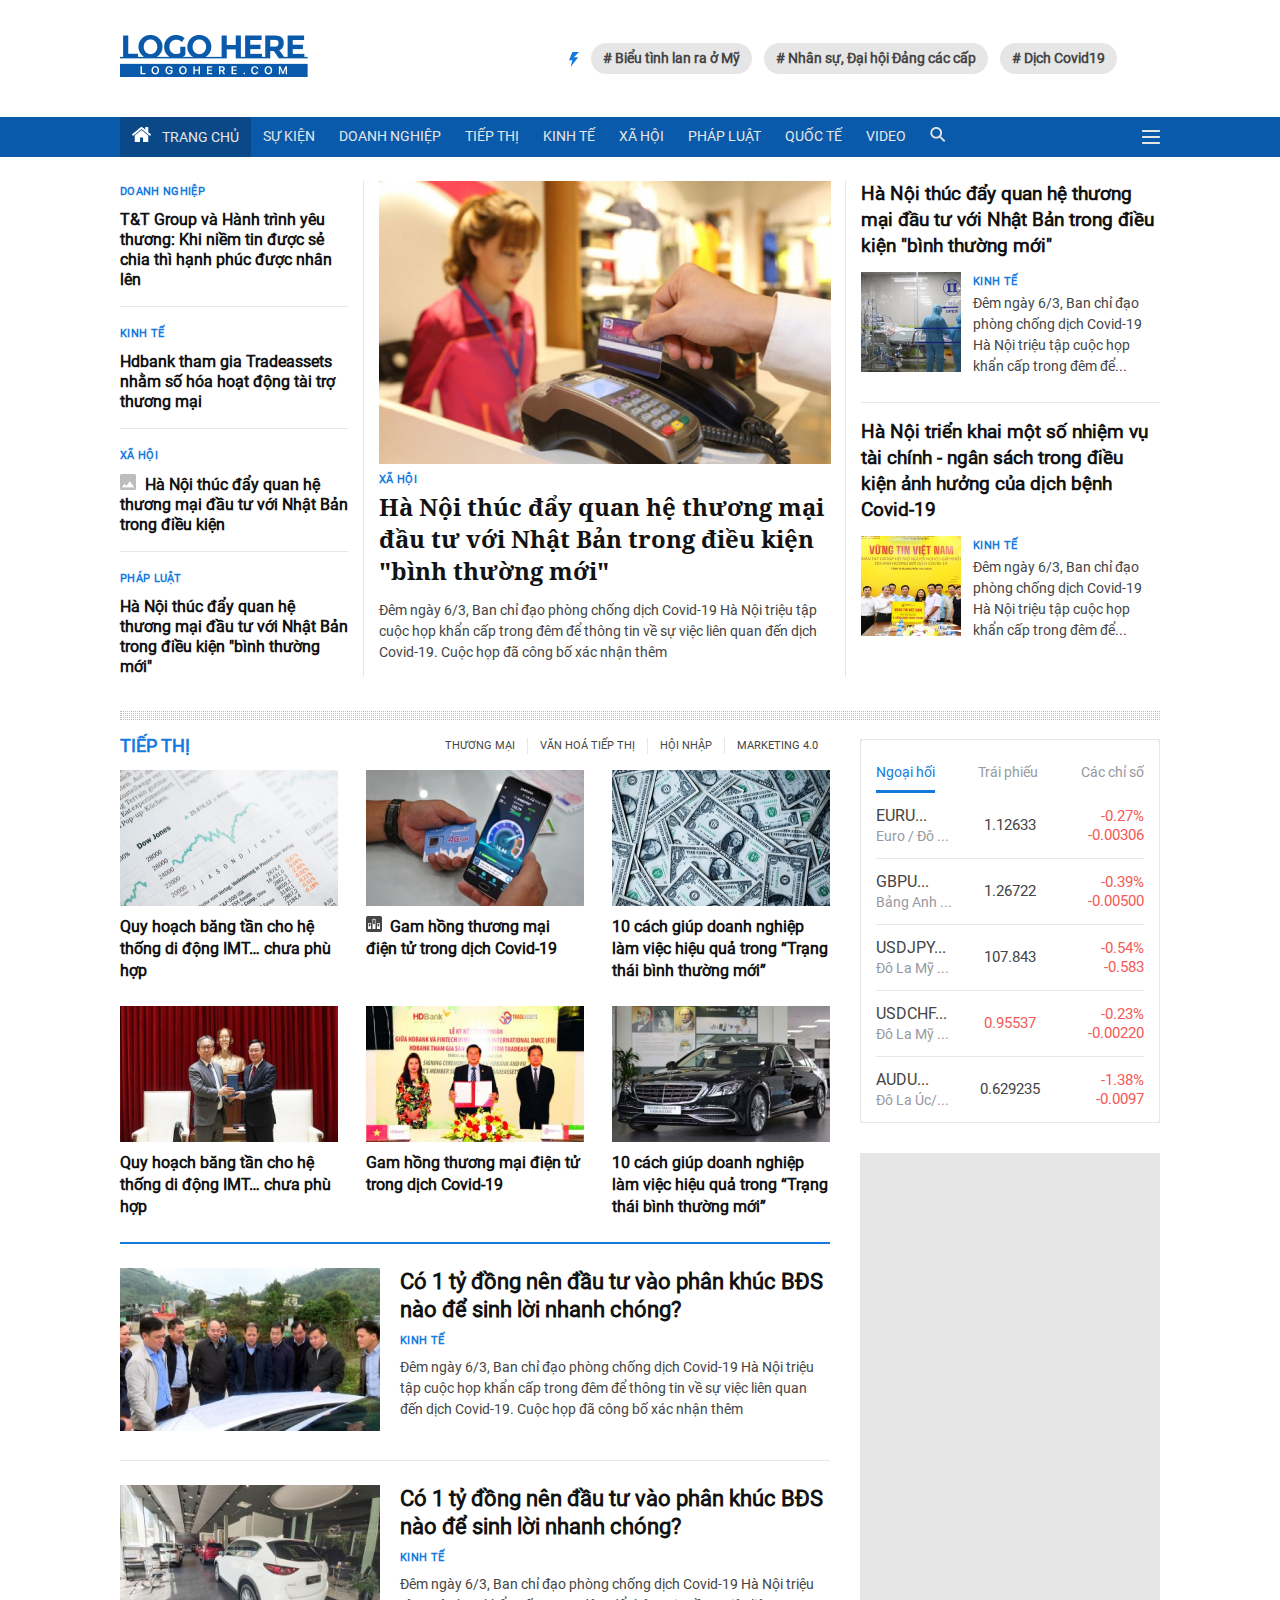
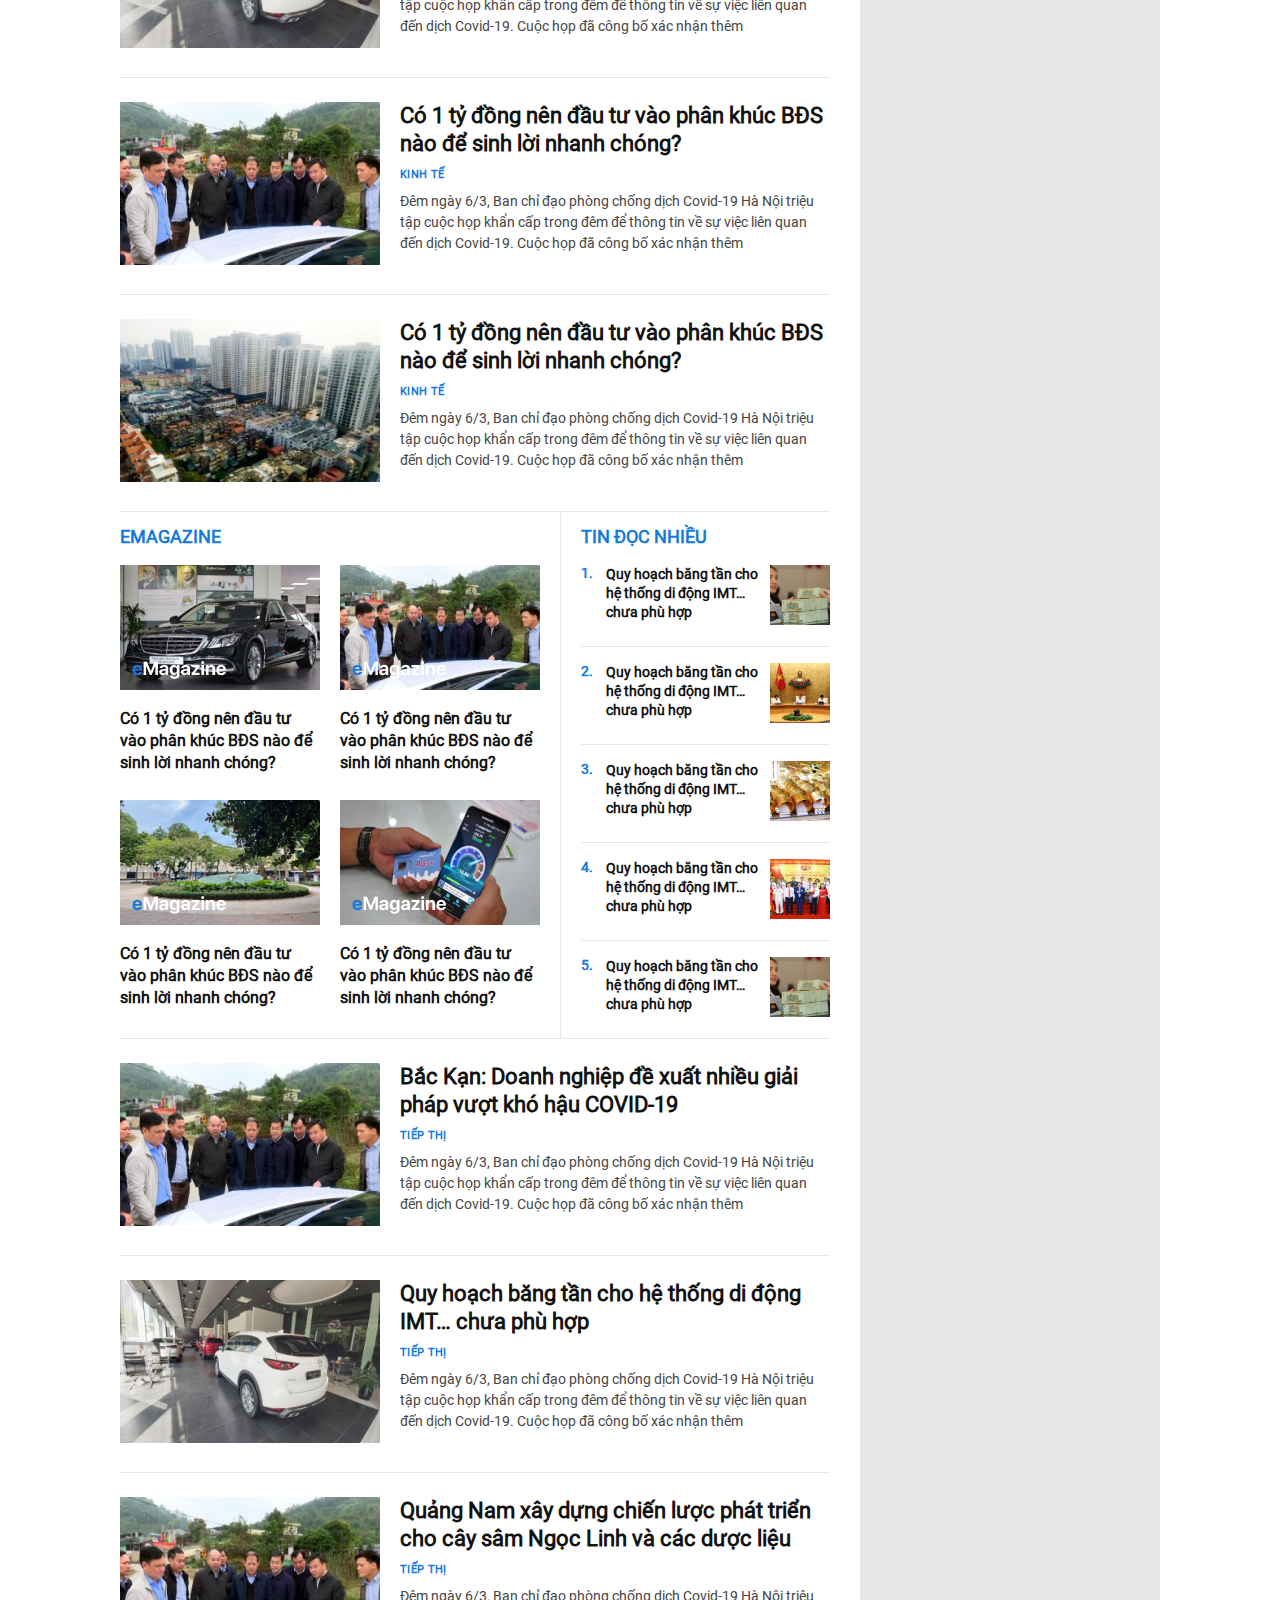
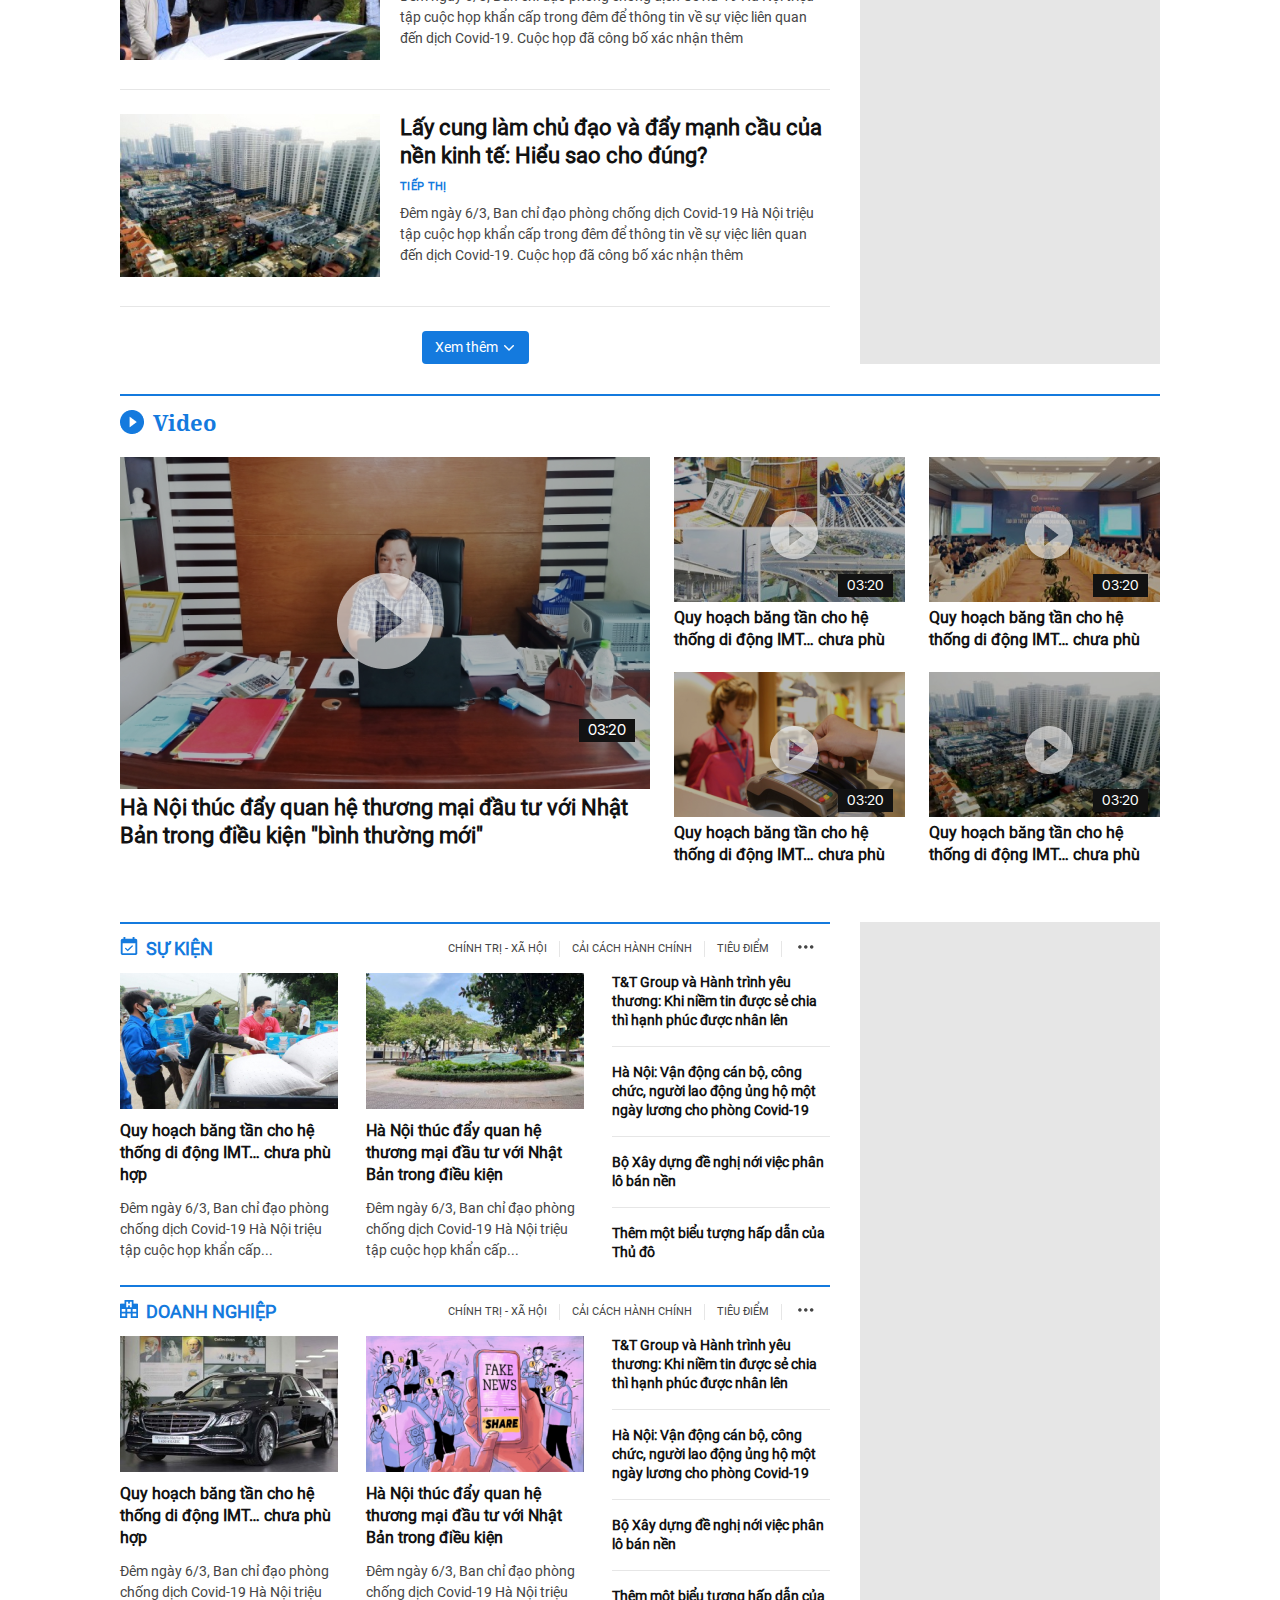
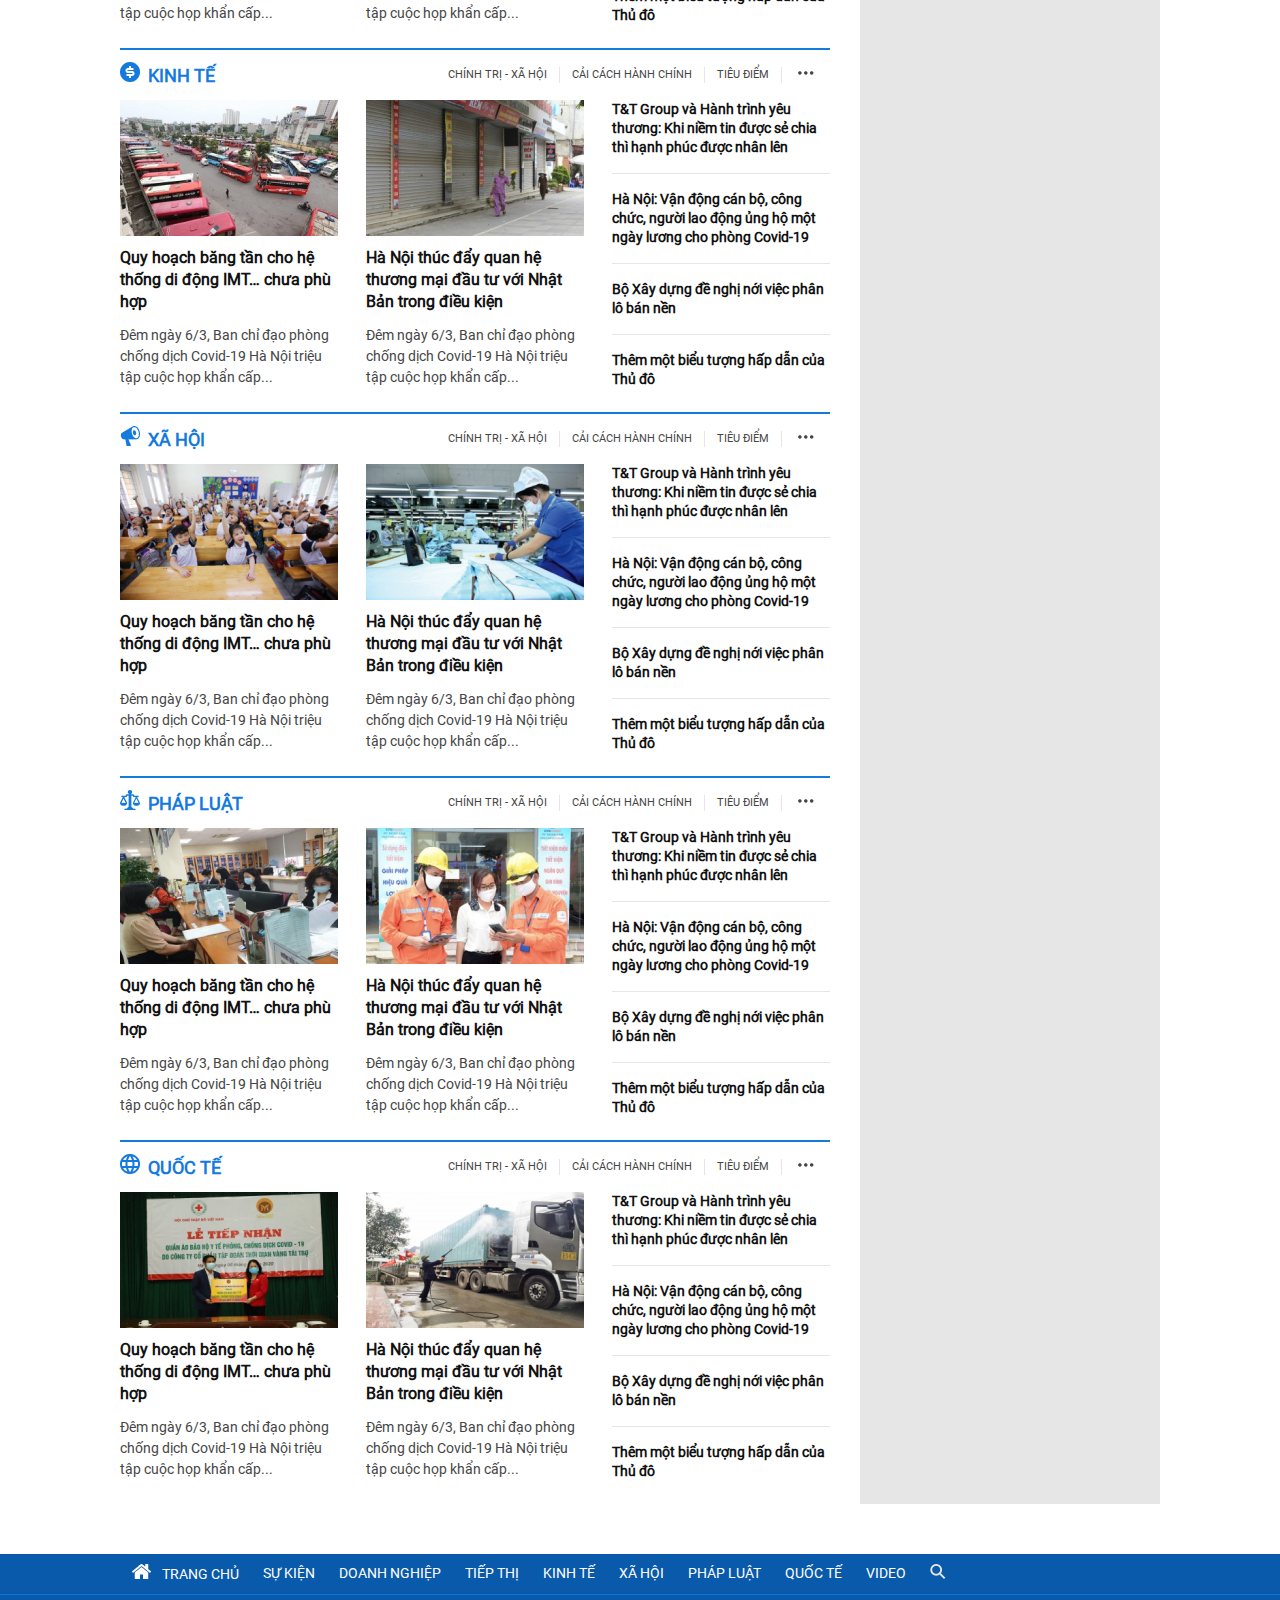
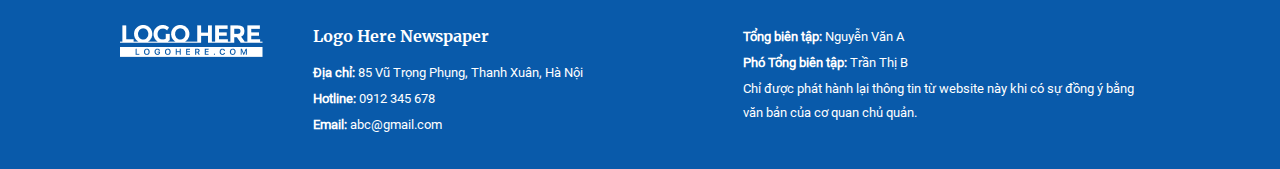
==== view/index.html @ 6ee66478 "fix some errs" ====
<!DOCTYPE html>
<html lang="en">

<head>
    <meta charset="UTF-8">
    <meta http-equiv="X-UA-Compatible" content="IE=edge">
    <meta name="viewport" content="width=device-width, initial-scale=1.0">
    <meta name="keywords" content="báo điện tử, tin tức, luật pháp,">
    <meta name="description" content="">
    <link rel="stylesheet" href="../css/index.css">
    <script src="https://code.jquery.com/jquery-3.6.0.js"
        integrity="sha256-H+K7U5CnXl1h5ywQfKtSj8PCmoN9aaq30gDh27Xc0jk=" crossorigin="anonymous"></script>
    <script src="../js/index.js"></script>
    <title>Trang Chủ</title>
</head>

<body>
    <!-- header -->
    <div class="header">
        <div class="header__top">
            <div class="container">
                <div class="header__top-flex d-flex justify-content-between">
                    <h1 class="header__logo">
                        <a href="index.html"><img src="../image/header_logo.png" alt="logo" title="LOGO HERE"></a>
                    </h1>
                    <ul class="header__tags d-flex align-item-center">
                        <li><img src="../image/vector.png" alt="thunder"></li>
                        <li><a href="#" title="# Biểu tình lan ra ở Mỹ"># Biểu tình lan ra ở Mỹ</a></li>
                        <li><a href="#" title="# Nhân sự, Đại hội Đảng các cấp"># Nhân sự, Đại hội Đảng các cấp</a></li>
                        <li><a href="#" title="# Dịch Covid19"># Dịch Covid19</a></li>
                    </ul>
                </div>
            </div>
        </div>
        <div class="header__navbar">
            <div class="container">
                <!-- before -->
                <div class="header__navbar-flex d-flex justify-content-between align-item-center">
                    <div class="main__navbar-menu d-flex text-uppercase">
                        <ul class="d-flex">
                            <li>
                                <a href="index.html" class="main__navlink--active" title="Trang chủ">
                                    <span class="main__navbar--icon">
                                        <img src="../image/home.png" alt="home">
                                    </span>
                                    <span class="main__navbar-home">Trang chủ</span>
                                </a>
                            </li>
                            <li><a href="#" title="Sự kiện">Sự kiện</a></li>
                            <li><a href="business.html" title="Doanh nghiệp">Doanh nghiệp</a></li>
                            <li><a href="#" title="Tiếp thị">Tiếp thị</a></li>
                            <li><a href="#" title="Kinh tế">Kinh tế</a></li>
                            <li><a href="#" title="Xã hội">Xã hội</a></li>
                            <li><a href="#" title="Pháp luật">Pháp luật</a></li>
                            <li><a href="#" title="Quốc tế">Quốc tế</a></li>
                            <li><a href="#" title="Video">Video</a></li>
                        </ul>
                        <div class="header__navbar-search">
                            <a href="#"><img src="../image/search.png" alt="search" title="Tìm kiếm"></a>
                        </div>
                    </div>
                    <div class="header__navbar-toggler">
                        <a href="#" title="Danh mục">
                            <img src="../image/toggler.png" class="menu-toggler" alt="toggler">
                            <img src="../image/x.png" class="menu-close" alt="close">
                        </a>
                    </div>
                </div>
                <!-- after -->
                <div id="menu__dropdown">
                    <div class="header__menu-dropdown">
                        <ul class="header__menu-category d-flex justify-content-between">
                            <li class="header__menu-list">
                                <a href="#" class="text-uppercase dropdown-category" title="Sự kiện">Sự kiện</a>
                                <ul class="header__menu-list-title">
                                    <li><a href="#" title="Chính trị - Xã hội">Chính trị - Xã hội</a></li>
                                    <li><a href="#" title="Cải cách hành chính">Cải cách hành chính</a></li>
                                    <li><a href="#" title="Tiêu điểm">Tiêu điểm</a></li>
                                    <li><a href="#" title="Tin địa phương">Tin địa phương</a></li>
                                    <li><a href="#" title="Hoạt động xã hội">Hoạt động xã hội</a></li>
                                </ul>
                            </li>
                            <li class="header__menu-list">
                                <a href="#" class="text-uppercase dropdown-category" title="Doanh nghiệp">Doanh
                                    nghiệp</a>
                                <ul class="header__menu-list-title">
                                    <li><a href="#" title="Diễn đàn">Diễn đàn</a></li>
                                    <li><a href="#" title="Thương hiệu">Thương hiệu</a></li>
                                    <li><a href="#" title="Trách nhiệm xã hội">Trách nhiệm xã hội</a></li>
                                    <li><a href="#" title="Thông tin thương hiệu">Thông tin thương hiệu</a></li>
                                    <li><a href="#" title="Khởi nghiệp">Khởi nghiệp</a></li>
                                </ul>
                            </li>
                            <li class="header__menu-list">
                                <a href="#" class="text-uppercase dropdown-category" title="Tiếp thị">Tiếp thị</a>
                                <ul class="header__menu-list-title">
                                    <li><a href="#" title="Nhịp đập thị trường">Nhịp đập thị trường</a></li>
                                    <li><a href="#" title="Tiếp thị số">Tiếp thị số</a></li>
                                    <li><a href="#" title="Dịch vụ">Dịch vụ</a></li>
                                    <li><a href="#" title="Bảo vệ người tiêu dùng">Bảo vệ ngườI tiêu dùng</a></li>
                                </ul>
                            </li>
                            <li class="header__menu-list">
                                <a href="#" class="text-uppercase dropdown-category" title="Kinh tế">Kinh tế</a>
                                <ul class="header__menu-list-title">
                                    <li><a href="#" title="Kinh doanh">Kinh doanh</a></li>
                                    <li><a href="#" title="Tài chính - Đầu tư">Tài chính - Đầu tư</a></li>
                                    <li><a href="#" title="Ngân hàng">Ngân hàng</a></li>
                                    <li><a href="#" title="Bất động sản">Bất động sản</a></li>
                                    <li><a href="#" title="Chứng khoán">Chứng khoán</a></li>
                                </ul>
                            </li>
                            <li class="header__menu-list">
                                <a href="#" class="text-uppercase dropdown-category" title="Xã hội">Xã hội</a>
                                <ul class="header__menu-list-title">
                                    <li><a href="#" title="Văn hoá">Văn hoá</a></li>
                                    <li><a href="#" title="Giáo dục">Giáo dục</a></li>
                                    <li><a href="#" title="Sức khoẻ">Sức khoẻ</a></li>
                                    <li><a href="#" title="Du lịch">Du lịch</a></li>
                                    <li><a href="#" title="Ẩm thực">Ẩm thực</a></li>
                                </ul>
                            </li>
                            <li class="header__menu-list">
                                <a href="#" class="text-uppercase dropdown-category" title="Pháp luật">Pháp luật</a>
                                <ul class="header__menu-list-title">
                                    <li><a href="#" title="Chính sách mới">Chính sách mới</a></li>
                                    <li><a href="#" title="Tiếp thị & Pháp luật">Tiếp thị & Pháp luật</a></li>
                                    <li><a href="#" title="Tư vấn">Tư vấn</a></li>
                                    <li><a href="#" title="Luật sư của bạn">Luật sư của bạn</a></li>
                                    <li><a href="#" title="Đơn thư bạn đọc">Đơn thư bạn đọc</a></li>
                                </ul>
                            </li>
                            <li class="header__menu-list">
                                <a href="#" class="text-uppercase dropdown-category" title="Quốc tế">Quốc tế</a>
                                <ul class="header__menu-list-title">
                                    <li><a href="#" title="Thế giới 24h">Thế giới 24h</a></li>
                                    <li><a href="#" title="Tư liệu">Tư liệu</a></li>
                                    <li><a href="#" title="Phân tích - Bình luận">Phân tích - Bình luận</a></li>
                                </ul>
                            </li>
                        </ul>
                        <ul class="header__option d-flex">
                            <li><a href="#" class="header__option-a d-flex align-item-center text-uppercase"
                                    title="Video">
                                    <img src="../image/videoRed.png" class="header__option-img" alt="video">
                                    <span>Video</span>
                                </a></li>
                            <li><a href="#" class="header__option-a d-flex align-item-center text-uppercase"
                                    title="Ảnh">
                                    <img src="../image/imageRed.png" class="header__option-img" alt="ảnh">
                                    <span>Ảnh</span>
                                </a></li>
                            <li><a href="#" class="header__option-a d-flex align-item-center text-uppercase"
                                    title="Infographic">
                                    <img src="../image/bsnRed.png" class="header__option-img" alt="infographic">
                                    <span>Infographic</span>
                                </a></li>
                            <li><a href="#" class="header__option-a d-flex align-item-center text-uppercase"
                                    title="Emagazine">
                                    <img src="../image/newsRed.png" class="header__option-img" alt="emagazine">
                                    <span>Emagazine</span>
                                </a></li>
                            <li><a href="#" class="header__option-a d-flex align-item-center text-uppercase"
                                    title="Tạp chí in">
                                    <img src="../image/newsppRed.png" class="header__option-img" alt="Tạp chí in">
                                    <span>Tạp chí in</span>
                                </a></li>
                        </ul>
                    </div>
                </div>
            </div>
        </div>
    </div>

    </div>
    <!-- main -->
    <div class="main">
        <div class="container">
            <div class="main__top-news d-flex">
                <div class="main__hot-category-news">
                    <div class="main__hc-news-item">
                        <a href="business.html" class="main__hc-news-category main__news-category text-uppercase"
                            title="Doanh nghiệp">
                            Doanh nghiệp
                        </a>
                        <h3><a href="#" class="main__hc-news-title"
                                title="T&T Group và Hành trình yêu thương: Khi niềm tin được sẻ chia thì hạnh phúc được nhân lên">
                                T&T Group và Hành trình yêu thương: Khi niềm tin được sẻ chia thì hạnh phúc được nhân
                                lên
                            </a></h3>
                    </div>
                    <div class="main__hc-news-item">
                        <a href="#" class="main__hc-news-category main__news-category text-uppercase" title="Kinh tế">
                            Kinh tế
                        </a>
                        <h3><a href="#" class="main__hc-news-title"
                                title="Hdbank tham gia Tradeassets nhằm số hóa hoạt động tài trợ thương mại">
                                Hdbank tham gia Tradeassets nhằm số hóa hoạt động tài trợ thương mại
                            </a></h3>
                    </div>
                    <div class="main__hc-news-item">
                        <a href="#" class="main__hc-news-category main__news-category text-uppercase" title="Xã hội">
                            Xã hội
                        </a>
                        <h3><a href="#" class="main__hc-news-title"
                                title="Hà Nội thúc đẩy quan hệ thương mại đầu tư với Nhật Bản trong điều kiện">
                                <span class="main__news-img-infographic"><img src="../image/infographic1.png"
                                        alt="Minh hoạ"></span>
                                Hà Nội thúc đẩy quan hệ thương mại đầu tư với Nhật Bản trong điều kiện
                            </a></h3>
                    </div>
                    <div class="main__hc-news-item">
                        <a href="#" class="main__hc-news-category main__news-category text-uppercase" title="Pháp luật">
                            Pháp luật
                        </a>
                        <h3><a href="#" class="main__hc-news-title"
                                title="Hà Nội thúc đẩy quan hệ thương mại đầu tư với Nhật Bản trong điều kiện &quot;bình thường mới&quot;">
                                Hà Nội thúc đẩy quan hệ thương mại đầu tư với Nhật Bản trong điều kiện "bình thường mới"
                            </a></h3>
                    </div>
                </div>
                <div class="main__highlight-news main__highlight-news-pcenter">
                    <a href="#" class="main__hl-news-img">
                        <img src="../image/hightlight-news.jpg"
                            alt="Hà Nội thúc đẩy quan hệ thương mại đầu tư với Nhật Bản trong điều kiện &quot;bình thường mới&quot;">
                    </a>
                    <a href="#" class="main__news-category" title="Xã hội">
                        xã hội
                    </a>
                    <h2 class="main__hl-h2"><a href="#" class="main__highlight-news-title"
                            title="Hà Nội thúc đẩy quan hệ thương mại đầu tư với Nhật Bản trong điều kiện &quot;bình thường mới&quot;">
                            Hà Nội thúc đẩy quan hệ thương mại đầu tư với Nhật Bản trong điều kiện "bình thường mới"
                        </a></h2>
                    <a href="#" class="main__news-content-des">Đêm ngày 6/3, Ban chỉ đạo phòng chống dịch Covid-19 Hà
                        Nội triệu
                        tập cuộc họp khẩn cấp trong đêm để thông tin về sự việc liên quan đến dịch Covid-19. Cuộc họp đã
                        công bố xác nhận thêm</a>
                </div>
                <div class="main__hot-news main__hot-news-aside">
                    <div class="main__hot-news-item">
                        <div class="main__hna-title-div">
                            <a href="#" class="main__hna-title"
                                title="Hà Nội thúc đẩy quan hệ thương mại đầu tư với Nhật Bản trong điều kiện &quot;bình thường mới&quot;">
                                Hà Nội thúc đẩy quan hệ thương mại đầu tư với Nhật Bản trong điều kiện "bình thường mới"
                            </a>
                        </div>
                        <a href="#"
                            title="Hà Nội thúc đẩy quan hệ thương mại đầu tư với Nhật Bản trong điều kiện &quot;bình thường mới&quot;">
                            <div class="main__news-flex d-flex align-item-center">
                                <img src="../image/hotnews-1.jpg" class="d-block" alt="Hà Nội thúc đẩy quan hệ thương mại đầu tư với Nhật Bản
                                trong điều kiện bình
                                thường mới">
                                <div class="main__hna-content">
                                    <a href="#" class="main__news-category" title="Kinh tế">
                                        Kinh tế
                                    </a>
                                    <p class="main__news-content-des">Đêm ngày 6/3, Ban chỉ đạo phòng chống dịch
                                        Covid-19 Hà
                                        Nội triệu tập cuộc họp khẩn cấp trong đêm để...</p>
                                </div>
                            </div>
                        </a>
                    </div>
                    <div class="main__hot-news-item">
                        <div class="main__hna-title-div">
                            <a href="#" class="main__hna-title"
                                title="Hà Nội triển khai một số nhiệm vụ tài chính - ngân sách trong điều kiện ảnh hưởng của dịch bệnh Covid-19">
                                Hà Nội triển khai một số nhiệm vụ tài chính - ngân sách trong điều kiện ảnh hưởng của
                                dịch bệnh Covid-19</a>
                        </div>
                        <a href="#"
                            title="Hà Nội triển khai một số nhiệm vụ tài chính - ngân sách trong điều kiện ảnh hưởng của dịch bệnh Covid-19">
                            <div class="main__news-flex d-flex align-item-center">
                                <img src="../image/hotnews-2.jpg" class="d-block"
                                    alt="Hà Nội thúc đẩy quan hệ thương mại đầu tư với Nhật Bản trong điều kiện &quot;bình thường mới&quot;">
                                <div class="main__hna-content">
                                    <a href="#" class="main__news-category" title="Kinh tế">
                                        Kinh tế
                                    </a>
                                    <p class="main__news-content-des">Đêm ngày 6/3, Ban chỉ đạo phòng chống dịch
                                        Covid-19 Hà
                                        Nội triệu tập cuộc họp khẩn cấp trong đêm để...</p>
                                </div>
                            </div>
                        </a>
                    </div>
                </div>
            </div>
            <ul class="main__dots-list">
                <li class="main__dots-list-item"></li>
                <li class="main__dots-list-item"></li>
                <li class="main__dots-list-item"></li>
                <li class="main__dots-list-item"></li>
                <li class="main__dots-list-item"></li>
            </ul>
            <div class="main__marketing-news">
                <div class="main__aside-layout d-flex">
                    <div class="main__aside-layout-left">
                        <div class="main__category-title-wrap d-flex">
                            <h3>
                                <a href="#" class="main__category-title-name text-uppercase" title="Tiếp thị">
                                    Tiếp thị
                                </a>
                            </h3>
                            <ul
                                class="main__category-title-nav d-flex justify-content-between align-item-center text-uppercase">
                                <li><a href="#" title="Thương mại">Thương mại</a></li>
                                <li><a href="#" title="Văn hoá">Văn hoá tiếp thị</a></li>
                                <li><a href="#" title="Hội nhập">Hội nhập</a></li>
                                <li><a href="#" title="Marketing 4.0">Marketing 4.0</a></li>
                            </ul>
                        </div>
                        <div class="main__col-3 d-flex justify-content-between flex-wrap">
                            <div class="main__col-item">
                                <a href="#" class="main__col-item-img"
                                    title="Quy hoạch băng tần cho hệ thống IMT... chưa phù hợp">
                                    <img src="../image/col1-item1.jpg"
                                        alt="Quy hoạch băng tần cho hệ thống di động IMT… chưa phù hợp">
                                </a>
                                <h3>
                                    <a href="#" class="main__col-item-title"
                                        title="Quy hoạch băng tần cho hệ thống IMT... chưa phù hợp">
                                        Quy hoạch băng tần cho hệ thống di động IMT… chưa phù hợp
                                    </a>
                                </h3>
                            </div>
                            <div class="main__col-item">
                                <a href="#" class="main__col-item-img"
                                    title="Gam hồng thương mại điện tử trong dịch Covid-19">
                                    <img src="../image/col2-item1.jpg"
                                        alt="Gam hồng thương mại điện tử trong dịch Covid-19">
                                </a>
                                <h3>
                                    <a href="#" class="main__col-item-title"
                                        title="Gam hồng thương mại điện tử trong dịch Covid-19">
                                        <img src="../image/bsnBlack.png" class="vertical-align-top" alt="infographic">&nbsp;
                                        Gam hồng thương mại điện tử trong dịch Covid-19
                                    </a>
                                </h3>
                            </div>
                            <div class="main__col-item">
                                <a href="#" class="main__col-item-img"
                                    title="10 cách giúp doanh nghiệp làm việc hiệu quả trong Trạng thái &quot;bình thường mới&quot;">
                                    <img src="../image/col3-item1.jpg"
                                        alt="10 cách giúp doanh nghiệp làm việc hiệu quả trong Trạng thái &quot;bình thường mới&quot;">
                                </a>
                                <h3>
                                    <a href="#" class="main__col-item-title"
                                        title="10 cách giúp doanh nghiệp làm việc hiệu quả trong Trạng thái &quot;bình thường mới&quot;">
                                        10 cách giúp doanh nghiệp làm việc hiệu quả trong “Trạng thái bình thường mới”
                                    </a>
                                </h3>
                            </div>
                            <div class="main__col-item">
                                <a href="#" class="main__col-item-img"
                                    title="Quy hoạch băng tần cho hệ thống IMT... chưa phù hợp">
                                    <img src="../image/col1-item2.jpg"
                                        alt="Quy hoạch băng tần cho hệ thống di động IMT… chưa phù hợp">
                                </a>
                                <h3>
                                    <a href="#" class="main__col-item-title"
                                        title="Quy hoạch băng tần cho hệ thống IMT... chưa phù hợp">
                                        Quy hoạch băng tần cho hệ thống di động IMT… chưa phù hợp
                                    </a>
                                </h3>
                            </div>
                            <div class="main__col-item">
                                <a href="#" class="main__col-item-img"
                                    title="Gam hồng thương mại điện tử trong dịch Covid-19">
                                    <img src="../image/col2-item2.jpg"
                                        alt="Gam hồng thương mại điện tử trong dịch Covid-19">
                                </a>
                                <h3>
                                    <a href="#" class="main__col-item-title"
                                        title="Gam hồng thương mại điện tử trong dịch Covid-19">
                                        Gam hồng thương mại điện tử trong dịch Covid-19
                                    </a>
                                </h3>
                            </div>
                            <div class="main__col-item">
                                <a href="#" class="main__col-item-img"
                                    title="10 cách giúp doanh nghiệp làm việc hiệu quả trong Trạng thái &quot;bình thường mới&quot;">
                                    <img src="../image/col3-item2.jpg"
                                        alt="10 cách giúp doanh nghiệp làm việc hiệu quả trong “Trạng thái &quot;bình thường mới&quot;”">
                                </a>
                                <h3>
                                    <a href="#" class="main__col-item-title"
                                        title="10 cách giúp doanh nghiệp làm việc hiệu quả trong Trạng thái &quot;bình thường mới&quot;">
                                        10 cách giúp doanh nghiệp làm việc hiệu quả trong “Trạng thái bình thường mới”
                                    </a>
                                </h3>
                            </div>
                        </div>
                        <div class="main__news-listing">
                            <div class="main__news-listing-item d-flex">
                                <div class="main__news-item-img">
                                    <a href="#"
                                        title="Có 1 tỷ đồng nên đầu tư vào phân khúc BĐS nào để sinh lời nhanh chóng?">
                                        <img src="../image/list1.jpg" alt="Có 1 tỷ đồng nên đầu tư vào phân khúc
                                    BĐS nào để sinh lời nhanh chóng?">
                                    </a>
                                </div>
                                <div class="main__news-item-content">
                                    <h3>
                                        <a href="#" class="main__news-item-title"
                                            title="Có 1 tỷ đồng nên đầu tư vào phân khúc BĐS nào để sinh lời nhanh chóng?">
                                            Có 1 tỷ đồng nên đầu tư vào phân khúc BĐS nào để sinh lời nhanh chóng?</a>
                                    </h3>
                                    <a href="#" class="main__news-category-list" title="Kinh tế">Kinh tế</a>
                                    <p class="main__news-item-detail">Đêm ngày 6/3, Ban chỉ đạo phòng chống dịch
                                        Covid-19
                                        Hà Nội triệu tập cuộc họp khẩn cấp trong đêm để thông tin về sự việc liên quan
                                        đến dịch Covid-19. Cuộc họp đã công bố xác nhận thêm</p>
                                </div>
                            </div>
                            <div class="main__news-listing-item d-flex">
                                <div class="main__news-item-img">
                                    <a href="#"
                                        title="Có 1 tỷ đồng nên đầu tư vào phân khúc BĐS nào để sinh lời nhanh chóng?">
                                        <img src="../image/list2.jpg" alt="Có 1 tỷ đồng nên đầu tư vào phân khúc
                                    BĐS nào để sinh lời nhanh chóng?">
                                    </a>
                                </div>
                                <div class="main__news-item-content">
                                    <h3>
                                        <a href="#" class="main__news-item-title"
                                            title="Có 1 tỷ đồng nên đầu tư vào phân khúc BĐS nào để sinh lời nhanh chóng?">
                                            Có 1 tỷ đồng nên đầu tư vào phân khúc BĐS nào để sinh lời nhanh chóng?</a>
                                    </h3>
                                    <a href="#" class="main__news-category-list" title="Kinh tế">Kinh tế</a>
                                    <p class="main__news-item-detail">Đêm ngày 6/3, Ban chỉ đạo phòng chống dịch
                                        Covid-19
                                        Hà Nội triệu tập cuộc họp khẩn cấp trong đêm để thông tin về sự việc liên quan
                                        đến dịch Covid-19. Cuộc họp đã công bố xác nhận thêm</p>
                                </div>
                            </div>
                            <div class="main__news-listing-item d-flex">
                                <div class="main__news-item-img">
                                    <a href="#"
                                        title="Có 1 tỷ đồng nên đầu tư vào phân khúc BĐS nào để sinh lời nhanh chóng?">
                                        <img src="../image/list3.jpg" alt="Có 1 tỷ đồng nên đầu tư vào phân khúc
                                    BĐS nào để sinh lời nhanh chóng?">
                                    </a>
                                </div>
                                <div class="main__news-item-content">
                                    <h3>
                                        <a href="#" class="main__news-item-title"
                                            title="Có 1 tỷ đồng nên đầu tư vào phân khúc BĐS nào để sinh lời nhanh chóng?">
                                            Có 1 tỷ đồng nên đầu tư vào phân khúc
                                            BĐS nào để sinh lời nhanh chóng?</a>
                                    </h3>
                                    <a href="#" class="main__news-category-list" title="Kinh tế">Kinh tế</a>
                                    <p class="main__news-item-detail">Đêm ngày 6/3, Ban chỉ đạo phòng chống dịch
                                        Covid-19
                                        Hà Nội triệu tập cuộc họp khẩn cấp trong đêm để thông tin về sự việc liên quan
                                        đến dịch Covid-19. Cuộc họp đã công bố xác nhận thêm</p>
                                </div>
                            </div>
                            <div class="main__news-listing-item d-flex">
                                <div class="main__news-item-img">
                                    <a href="#"
                                        title="Có 1 tỷ đồng nên đầu tư vào phân khúc BĐS nào để sinh lời nhanh chóng?">
                                        <img src="../image/list4.jpg" alt="Có 1 tỷ đồng nên đầu tư vào phân khúc
                                    BĐS nào để sinh lời nhanh chóng?">
                                    </a>
                                </div>
                                <div class="main__news-item-content">
                                    <h3>
                                        <a href="#" class="main__news-item-title"
                                            title="Có 1 tỷ đồng nên đầu tư vào phân khúc BĐS nào để sinh lời nhanh chóng?">
                                            Có 1 tỷ đồng nên đầu tư vào phân khúc
                                            BĐS nào để sinh lời nhanh chóng?</a>
                                    </h3>
                                    <a href="#" class="main__news-category-list" title="Kinh tế">Kinh tế</a>
                                    <p class="main__news-item-detail">Đêm ngày 6/3, Ban chỉ đạo phòng chống dịch
                                        Covid-19
                                        Hà Nội triệu tập cuộc họp khẩn cấp trong đêm để thông tin về sự việc liên quan
                                        đến dịch Covid-19. Cuộc họp đã công bố xác nhận thêm</p>
                                </div>
                            </div>
                        </div>
                        <div class="main__emagazine d-flex">
                            <div class="main__emagazine-left">
                                <h3>
                                    <a href="#" class="main__category-title-name text-uppercase">Emagazine</a>
                                </h3>
                                <div class="main__emagazine-listing d-flex justify-content-between flex-wrap">
                                    <div class="main__emagazine-listing-item">
                                        <a href="#" class="main__el-item-img"
                                            title="Có 1 tỷ đồng nên đầu tư vào phân khúc BĐS nào để sinh lời nhanh chóng?">
                                            <img src="../image/e1.jpg" alt="Có 1 tỷ đồng nên đầu tư vào phân khúc
                                            BĐS nào để sinh lời nhanh chóng?">
                                            <span class="main__el-img-emagazine">
                                                <img src="../image/eMagazine.png" alt="eMagazine">
                                            </span>
                                        </a>
                                        <h4>
                                            <a href="#" class="main__el-item-title"
                                                title="Có 1 tỷ đồng nên đầu tư vào phân khúc BĐS nào để sinh lời nhanh chóng?">
                                                Có 1 tỷ đồng nên đầu tư vào phân khúc
                                                BĐS nào để sinh lời nhanh chóng?</a>
                                        </h4>
                                    </div>
                                    <div class="main__emagazine-listing-item">
                                        <a href="#" class="main__el-item-img"
                                            title="Có 1 tỷ đồng nên đầu tư vào phân khúc BĐS nào để sinh lời nhanh chóng?">
                                            <img src="../image/e2.jpg" alt="Có 1 tỷ đồng nên đầu tư vào phân khúc
                                            BĐS nào để sinh lời nhanh chóng?">
                                            <span class="main__el-img-emagazine">
                                                <img src="../image/eMagazine.png" alt="eMagazine">
                                            </span>
                                        </a>
                                        <h4>
                                            <a href="#" class="main__el-item-title"
                                                title="Có 1 tỷ đồng nên đầu tư vào phân khúc BĐS nào để sinh lời nhanh chóng?">
                                                Có 1 tỷ đồng nên đầu tư vào phân khúc
                                                BĐS nào để sinh lời nhanh chóng?</a>
                                        </h4>
                                    </div>
                                    <div class="main__emagazine-listing-item">
                                        <a href="#" class="main__el-item-img">
                                            <img src="../image/e3.jpg" alt="Có 1 tỷ đồng nên đầu tư vào phân khúc
                                            BĐS nào để sinh lời nhanh chóng?">
                                            <span class="main__el-img-emagazine">
                                                <img src="../image/eMagazine.png" alt="eMagazine">
                                            </span>
                                        </a>
                                        <h4>
                                            <a href="#" class="main__el-item-title">Có 1 tỷ đồng nên đầu tư vào phân
                                                khúc
                                                BĐS nào để sinh lời nhanh chóng?</a>
                                        </h4>
                                    </div>
                                    <div class="main__emagazine-listing-item">
                                        <a href="#" class="main__el-item-img">
                                            <img src="../image/e4.jpg" alt="Có 1 tỷ đồng nên đầu tư vào phân khúc
                                            BĐS nào để sinh lời nhanh chóng?">
                                            <span class="main__el-img-emagazine">
                                                <img src="../image/eMagazine.png" alt="eMagazine">
                                            </span>
                                        </a>
                                        <h4>
                                            <a href="#" class="main__el-item-title">Có 1 tỷ đồng nên đầu tư vào phân
                                                khúc
                                                BĐS nào để sinh lời nhanh chóng?</a>
                                        </h4>
                                    </div>
                                </div>
                            </div>
                            <div class="main__emagazine-right">
                                <h3>
                                    <a href="#" class="main__category-title-name text-uppercase">Tin đọc nhiều</a>
                                </h3>
                                <div class="main__most-reading-list">
                                    <div class="main__mr-news-item d-flex">
                                        <span class="main__mr-item-no">1.</span>
                                        <a href="#" class="main__mr-item-title"
                                            title="Quy hoạch băng tần cho hệ thống IMT... chưa phù hợp">
                                            Quy hoạch băng tần cho hệ thống di động
                                            IMT… chưa phù hợp</a>
                                        <a href="#" class="main__mr-item-img"
                                            title="Quy hoạch băng tần cho hệ thống IMT... chưa phù hợp">
                                            <img src="../image/most1.jpg" alt="Quy hoạch băng tần cho hệ thống di động
                                            IMT… chưa phù hợp">
                                        </a>
                                    </div>
                                    <div class="main__mr-news-item d-flex">
                                        <span class="main__mr-item-no">2.</span>
                                        <a href="#" class="main__mr-item-title"
                                            title="Quy hoạch băng tần cho hệ thống IMT... chưa phù hợp">
                                            Quy hoạch băng tần cho hệ thống di động
                                            IMT… chưa phù hợp</a>
                                        <a href="#" class="main__mr-item-img"
                                            title="Quy hoạch băng tần cho hệ thống IMT... chưa phù hợp">
                                            <img src="../image/most2.jpg" alt="Quy hoạch băng tần cho hệ thống di động
                                            IMT… chưa phù hợp">
                                        </a>
                                    </div>
                                    <div class="main__mr-news-item d-flex">
                                        <span class="main__mr-item-no">3.</span>
                                        <a href="#" class="main__mr-item-title"
                                            title="Quy hoạch băng tần cho hệ thống IMT... chưa phù hợp">Quy hoạch băng
                                            tần cho hệ thống di động
                                            IMT… chưa phù hợp</a>
                                        <a href="#" class="main__mr-item-img"
                                            title="Quy hoạch băng tần cho hệ thống IMT... chưa phù hợp">
                                            <img src="../image/most3.jpg" alt="Quy hoạch băng tần cho hệ thống di động
                                            IMT… chưa phù hợp">
                                        </a>
                                    </div>
                                    <div class="main__mr-news-item d-flex">
                                        <span class="main__mr-item-no">4.</span>
                                        <a href="#" class="main__mr-item-title"
                                            title="Quy hoạch băng tần cho hệ thống IMT... chưa phù hợp">Quy hoạch băng
                                            tần cho hệ thống di động
                                            IMT… chưa phù hợp</a>
                                        <a href="#" class="main__mr-item-img"
                                            title="Quy hoạch băng tần cho hệ thống IMT... chưa phù hợp">
                                            <img src="../image/most4.jpg" alt="Quy hoạch băng tần cho hệ thống di động
                                            IMT… chưa phù hợp">
                                        </a>
                                    </div>
                                    <div class="main__mr-news-item d-flex">
                                        <span class="main__mr-item-no">5.</span>
                                        <a href="#" class="main__mr-item-title"
                                            title="Quy hoạch băng tần cho hệ thống IMT... chưa phù hợp">Quy hoạch băng
                                            tần cho hệ thống di động
                                            IMT… chưa phù hợp</a>
                                        <a href="#" class="main__mr-item-img"
                                            title="Quy hoạch băng tần cho hệ thống IMT... chưa phù hợp">
                                            <img src="../image/most5.jpg" alt="Quy hoạch băng tần cho hệ thống di động
                                            IMT… chưa phù hợp">
                                        </a>
                                    </div>
                                </div>
                            </div>
                        </div>
                        <div class="main__news-listing">
                            <div class="main__news-listing-item d-flex">
                                <div class="main__news-item-img">
                                    <a href="#"
                                        title="Bắc Kạn: Doanh nghiệp đề xuất nhiều giải pháp vượt khó hậu COVID-19">
                                        <img src="../image/list1.jpg"
                                            alt="Bắc Kạn: Doanh nghiệp đề xuất nhiều giải pháp vượt khó hậu COVID-19">
                                    </a>
                                </div>
                                <div class="main__news-item-content">
                                    <h3><a href="#" class="main__news-item-title"
                                            title="Bắc Kạn: Doanh nghiệp đề xuất nhiều giải pháp vượt khó hậu COVID-19">
                                            Bắc Kạn: Doanh nghiệp đề xuất nhiều giải pháp vượt khó hậu COVID-19</a></h3>
                                    <a href="#" class="main__news-category-list" title="Tiếp thị">Tiếp thị</a>
                                    <p class="main__news-item-detail">Đêm ngày 6/3, Ban chỉ đạo phòng chống dịch
                                        Covid-19
                                        Hà Nội triệu tập cuộc họp khẩn cấp trong đêm để thông tin về sự việc liên quan
                                        đến dịch Covid-19. Cuộc họp đã công bố xác nhận thêm</p>
                                </div>
                            </div>
                            <div class="main__news-listing-item d-flex">
                                <div class="main__news-item-img">
                                    <a href="#" title="Quy hoạch băng tần cho hệ thống di động IMT… chưa phù hợp">
                                        <img src="../image/list2.jpg" alt="Quy hoạch băng tần cho hệ thống di động
                                    IMT… chưa phù hợp"></a>
                                </div>
                                <div class="main__news-item-content">
                                    <h3><a href="#" class="main__news-item-title">Quy hoạch băng tần cho hệ thống di
                                            động
                                            IMT… chưa phù hợp</a></h3>
                                    <a href="#" class="main__news-category-list" title="Tiếp thị">Tiếp thị</a>
                                    <p class="main__news-item-detail">Đêm ngày 6/3, Ban chỉ đạo phòng chống dịch
                                        Covid-19
                                        Hà Nội triệu tập cuộc họp khẩn cấp trong đêm để thông tin về sự việc liên quan
                                        đến dịch Covid-19. Cuộc họp đã công bố xác nhận thêm</p>
                                </div>
                            </div>
                            <div class="main__news-listing-item d-flex">
                                <div class="main__news-item-img">
                                    <a href="#"
                                        title="Quảng Nam xây dựng chiến lược phát triển cho cây sâm Ngọc Linh và các dược liệu">
                                        <img src="../image/list3.jpg"
                                            alt="Quảng Nam xây dựng chiến lược phát triển cho cây sâm Ngọc Linh và các dược liệu ">
                                    </a>
                                </div>
                                <div class="main__news-item-content">
                                    <h3><a href="#" class="main__news-item-title"
                                            title="Quảng Nam xây dựng chiến lược phát triển cho cây sâm Ngọc Linh và các dược liệu">
                                            Quảng Nam xây dựng chiến lược phát triển cho cây sâm Ngọc Linh và các dược
                                            liệu </a></h3>
                                    <a href="#" class="main__news-category-list" title="Tiếp thị">Tiếp thị</a>
                                    <p class="main__news-item-detail">Đêm ngày 6/3, Ban chỉ đạo phòng chống dịch
                                        Covid-19
                                        Hà Nội triệu tập cuộc họp khẩn cấp trong đêm để thông tin về sự việc liên quan
                                        đến dịch Covid-19. Cuộc họp đã công bố xác nhận thêm</p>
                                </div>
                            </div>
                            <div class="main__news-listing-item d-flex">
                                <div class="main__news-item-img">
                                    <a href="#"
                                        title="Lấy cung làm chủ đạo và đẩy mạnh cầu của nền kinh tế: Hiểu sao cho đúng?">
                                        <img src="../image/list4.jpg"
                                            alt="Lấy cung làm chủ đạo và đẩy mạnh cầu của nền kinh tế: Hiểu sao cho đúng?">
                                    </a>
                                </div>
                                <div class="main__news-item-content">
                                    <h3><a href="#" class="main__news-item-title"
                                            title="Lấy cung làm chủ đạo và đẩy mạnh cầu của nền kinh tế: Hiểu sao cho đúng?">
                                            Lấy cung làm chủ đạo và đẩy mạnh cầu của nền kinh tế: Hiểu sao cho đúng?</a>
                                    </h3>
                                    <a href="#" class="main__news-category-list" title="Tiếp thị">Tiếp thị</a>
                                    <p class="main__news-item-detail">Đêm ngày 6/3, Ban chỉ đạo phòng chống dịch
                                        Covid-19
                                        Hà Nội triệu tập cuộc họp khẩn cấp trong đêm để thông tin về sự việc liên quan
                                        đến dịch Covid-19. Cuộc họp đã công bố xác nhận thêm</p>
                                </div>
                            </div>
                        </div>
                        <div class="main__viewmore-wrap">
                            <a href="#" class="main__viewmore-btn d-flex align-item-center" title="Xem thêm">Xem thêm
                                &nbsp; <img src="../image/arrow_down.png" alt="#"></a>
                        </div>
                    </div>
                    <div class="main__aside-layout-right">
                        <div class="main__aside-stonks">
                            <div class="main__stonks d-flex justify-content-between">
                                <a href="#" title="Ngoại hối" class="stonks__col color-darkgrey active">Ngoại hối</a>
                                <a href="#" title="Trái phiếu" class="stonks__col color-darkgrey">Trái phiếu</a>
                                <a href="#" title="Các chỉ số" class="stonks__col color-darkgrey">Các chỉ số</a>
                            </div>
                            <ul class="main__stonks-ul justify-content-between">
                                <li class="main__stonks-li d-flex justify-content-between">
                                    <div class="stonks__col-1">
                                        <a href="#" class="main__col1-title" title="EURU...">EURU...</a>
                                        <span class="main__col1-currency">Euro / Đô ...</span>
                                    </div>
                                    <div class="stonks__col-2">
                                        <span>1.12633</span>
                                    </div>
                                    <div class="stonks__col-3">
                                        <span class="color-red">-0.27%</span>
                                        <span class="color-red">-0.00306</span>
                                    </div>
                                </li>
                                <li class="main__stonks-li d-flex justify-content-between">
                                    <div class="stonks__col-1">
                                        <a href="#" class="main__col1-title" title="EURU...">GBPU...</a>
                                        <span class="main__col1-currency">Bảng Anh ...</span>
                                    </div>
                                    <div class="stonks__col-2">
                                        <span>1.26722</span>
                                    </div>
                                    <div class="stonks__col-3">
                                        <span class="color-red">-0.39%</span>
                                        <span class="color-red">-0.00500</span>
                                    </div>
                                </li>
                                <li class="main__stonks-li d-flex justify-content-between">
                                    <div class="stonks__col-1">
                                        <a href="#" class="main__col1-title" title="EURU...">USDJPY...</a>
                                        <span class="main__col1-currency">Đô La Mỹ ...</span>
                                    </div>
                                    <div class="stonks__col-2">
                                        <span>107.843</span>
                                    </div>
                                    <div class="stonks__col-3">
                                        <span class="color-red">-0.54%</span>
                                        <span class="color-red">-0.583</span>
                                    </div>
                                </li>
                                <li class="main__stonks-li d-flex justify-content-between">
                                    <div class="stonks__col-1">
                                        <a href="#" class="main__col1-title" title="EURU...">USDCHF...</a>
                                        <span class="main__col1-currency">Đô La Mỹ ...</span>
                                    </div>
                                    <div class="stonks__col-2">
                                        <span class="color-red">0.95537</span>
                                    </div>
                                    <div class="stonks__col-3">
                                        <span class="color-red">-0.23%</span>
                                        <span class="color-red">-0.00220</span>
                                    </div>
                                </li>
                                <li class="main__stonks-li d-flex justify-content-between">
                                    <div class="stonks__col-1">
                                        <a href="#" class="main__col1-title" title="EURU...">AUDU...</a>
                                        <span class="main__col1-currency">Đô La Úc/...</span>
                                    </div>
                                    <div class="stonks__col-2">
                                        <span>0.629235</span>
                                    </div>
                                    <div class="stonks__col-3">
                                        <span class="color-red">-1.38%</span>
                                        <span class="color-red">-0.0097</span>
                                    </div>
                                </li>
                            </ul>
                        </div>
                        <div class="main__aside-right-empty">
                        </div>
                    </div>
                </div>
            </div>
            <div class="main__video">
                <div class="container">
                    <div class="main__video-title d-flex align-item-center">
                        <a href="#" title="Video">
                            <img src="../image/video.png" alt="Video">
                            <span class="main__video-title-icon">Video</span>
                        </a>
                    </div>
                    <div class="main__video-flex d-flex">
                        <div class="main__highlight-video">
                            <a href="#" >
                                <img src="../image/video1.png" class="main__video-img"
                                    alt="Hà Nội thúc đẩy quan hệ thương mại đầu tư với Nhật Bản trong điều kiện &quot;bình thường mới&quot;">
                                <span class="main__video-btn"><img src="../image/playBig.png" alt="play"></span>
                                <span class="main__video-time">03:20</span>
                            </a>
                            <a href="#" class="main__video-title"
                                title="Hà Nội thúc đẩy quan hệ thương mại đầu tư với Nhật Bản trong điều kiện &quot;bình thường mới&quot;">
                                Hà Nội thúc đẩy quan hệ thương mại đầu tư với Nhật Bản trong điều kiện "bình thường
                                mới"</a>
                        </div>
                        <div class="main__video-grid d-flex justify-content-between flex-wrap">
                            <div class="main__video-item">
                                <a href="#">
                                    <img src="../image/video2.png" class="main__video-img"
                                        alt="Quy hoạch băng tần cho hệ thống di động IMT… chưa phù">
                                    <span class="main__video-btn"><img src="../image/playSmall.png" alt="play"></span>
                                    <span class="main__video-time">03:20</span>
                                </a>
                                <a href="#" class="main__video-title"
                                    title="Quy hoạch băng tần cho hệ thống IMT... chưa phù hợp">
                                    Quy hoạch băng tần cho hệ thống di động IMT… chưa phù</a>
                            </div>
                            <div class="main__video-item">
                                <a href="#">
                                    <img src="../image/video3.png" class="main__video-img"
                                        alt="Quy hoạch băng tần cho hệ thống di động IMT… chưa phù">
                                    <span class="main__video-btn"><img src="../image/playSmall.png" alt="play"></span>
                                    <span class="main__video-time">03:20</span>
                                </a>
                                <a href="#" class="main__video-title"
                                    title="Quy hoạch băng tần cho hệ thống IMT... chưa phù hợp">
                                    Quy hoạch băng tần cho hệ thống di động IMT… chưa phù</a>
                            </div>
                            <div class="main__video-item">
                                <a href="#">
                                    <img src="../image/video4.png" class="main__video-img"
                                        alt="Quy hoạch băng tần cho hệ thống di động IMT… chưa phù">
                                    <span class="main__video-btn"><img src="../image/playSmall.png" alt="play"></span>
                                    <span class="main__video-time">03:20</span>
                                </a>
                                <a href="#" class="main__video-title"
                                    title="Quy hoạch băng tần cho hệ thống IMT... chưa phù hợp">
                                    Quy hoạch băng tần cho hệ thống di động IMT… chưa phù</a>
                            </div>
                            <div class="main__video-item">
                                <a href="#">
                                    <img src="../image/video5.png" class="main__video-img"
                                        alt="Quy hoạch băng tần cho hệ thống di động IMT… chưa phù">
                                    <span class="main__video-btn"><img src="../image/playSmall.png" alt="play"></span>
                                    <span class="main__video-time">03:20</span>
                                </a>
                                <a href="#" class="main__video-title"
                                    title="Quy hoạch băng tần cho hệ thống IMT... chưa phù hợp">
                                    Quy hoạch băng tần cho hệ thống di động IMT… chưa phù </a>
                            </div>
                        </div>
                    </div>
                </div>
            </div>
            <div class="main__category-list-news">
                <div class="main__aside-layout d-flex">
                    <div class="main__aside-layout-left">
                        <div class="main__category-list-news-item">
                            <div class="main__category-title-wrap d-flex">
                                <a href="#" class="main__category-title-name text-uppercase align-item-center d-flex"
                                    title="Sự kiện">
                                    <span class="main__title-icon"><img src="../image/checklist.png" class="d-block"
                                            alt="Sự kiện"></span></span>
                                    Sự kiện
                                </a>
                                <ul
                                    class="main__category-title-nav d-flex justify-content-between align-item-center text-uppercase">
                                    <li><a href="#" title="Chính trị - Xã hội">Chính trị - xã hội</a></li>
                                    <li><a href="#" title="Cải cách hành chính">Cải cách hành chính</a></li>
                                    <li><a href="#" title="Tiêu điểm">Tiêu điểm</a></li>
                                    <li><a href="#" title="Xem thêm"><img src="../image/3dots.png" class="dots"
                                                alt="more"></a></li>
                                </ul>
                            </div>
                            <div class="main__cl-news-flex d-flex">
                                <div class="main__col-2 d-flex justify-content-between flex-wrap">
                                    <div class="main__col-item">
                                        <div class="main__col-img-div">
                                            <a href="#" class="main__col-item-img"
                                                title="Quy hoạch băng tần cho hệ thống IMT... chưa phù hợp">
                                                <img src="../image/event1.png" alt="Quy hoạch băng tần cho hệ
                                            thống di động IMT… chưa phù
                                            hợp">
                                            </a>
                                        </div>
                                        <div class="main__col-title-div">
                                            <a href="#" class="main__col-title"
                                                title="Quy hoạch băng tần cho hệ thống IMT... chưa phù hợp">Quy hoạch
                                                băng tần cho hệ
                                                thống di động IMT… chưa phù
                                                hợp</a>
                                        </div>
                                        <p class="main__col-content">Đêm ngày 6/3, Ban chỉ đạo phòng
                                            chống dịch Covid-19 Hà Nội triệu
                                            tập cuộc họp khẩn cấp...
                                        </p>
                                    </div>
                                    <div class="main__col-item">
                                        <div class="main__col-img-div">
                                            <a href="#" class="main__col-item-img"
                                                title="Hà Nội thúc đẩy quan hệ thương mại đầu tư với Nhật Bản trong điều kiện">
                                                <img src="../image/event2.png"
                                                    alt="Hà Nội thúc đẩy quan hệ thương mại đầu tư với Nhật Bản trong điều kiện">
                                            </a>
                                        </div>
                                        <div class="main__col-title-div">
                                            <a href="#" class="main__col-title"
                                                title="Hà Nội thúc đẩy quan hệ thương mại đầu tư với Nhật Bản trong điều kiện">
                                                Hà Nội thúc đẩy quan hệ thương mại đầu tư với Nhật Bản trong điều
                                                kiện</a>
                                        </div>
                                        <p class="main__col-content">Đêm ngày 6/3, Ban chỉ đạo phòng
                                            chống dịch Covid-19 Hà Nội triệu
                                            tập cuộc họp khẩn cấp...
                                        </p>
                                    </div>
                                </div>
                                <div class="main__most-reading-listing">
                                    <div class="main__mr-news-item d-flex">
                                        <a href="#" class="main__mr-news-item-title"
                                            title="T&T Group và Hành trình yêu thương: Khi niềm tin được sẻ chia thì hạnh phúc được nhân lên">
                                            T&T Group và Hành trình yêu thương: Khi niềm tin được sẻ chia thì hạnh phúc
                                            được nhân lên</a>
                                    </div>
                                    <div class="main__mr-news-item d-flex">
                                        <a href="#" class="main__mr-news-item-title"
                                            title=" Hà Nội: Vận động cán bộ, công chức, người lao động ủng hộ một ngày lương cho phòng Covid-19">
                                            Hà Nội: Vận động cán bộ, công chức, người lao động ủng hộ một ngày lương cho
                                            phòng Covid-19</a>
                                    </div>
                                    <div class="main__mr-news-item d-flex">
                                        <a href="#" class="main__mr-news-item-title"
                                            title="Bộ Xây dựng đề nghị nới việc phân lô bán nền">
                                            Bộ Xây dựng đề nghị nới việc phân lô bán nền</a>
                                    </div>
                                    <div class="main__mr-news-item d-flex">
                                        <a href="#" class="main__mr-news-item-title"
                                            title="Thêm một biểu tượng hấp dẫn của Thủ đô">
                                            Thêm một biểu tượng hấp dẫn của Thủ đô</a>
                                    </div>
                                </div>
                            </div>
                        </div>
                        <div class="main__category-list-news-item">
                            <div class="main__category-title-wrap d-flex">
                                <a href="#" class="main__category-title-name text-uppercase align-item-center d-flex"
                                    title="Doanh nghiệp">
                                    <span class="main__title-icon"><img src="../image/business.png" class="d-block"
                                            alt="Doanh nghiệp"></span>
                                    Doanh nghiệp
                                </a>
                                <ul
                                    class="main__category-title-nav d-flex justify-content-between align-item-center text-uppercase">
                                    <li><a href="#" title="Chính trị - Xã hội">Chính trị - xã hội</a></li>
                                    <li><a href="#" title="Cải cách hành chính">Cải cách hành chính</a></li>
                                    <li><a href="#" title="Tiêu điểm">Tiêu điểm</a></li>
                                    <li><a href="#" title="Xem thêm"><img src="../image/3dots.png" class="dots"
                                                alt="more"></a></li>
                                </ul>
                            </div>
                            <div class="main__cl-news-flex d-flex">
                                <div class="main__col-2 d-flex justify-content-between flex-wrap">
                                    <div class="main__col-item">
                                        <div class="main__col-img-div">
                                            <a href="#" class="main__col-item-img"
                                                title="Quy hoạch băng tần cho hệ thống IMT... chưa phù hợp">
                                                <img src="../image/bsn1.png" alt="Quy hoạch băng tần cho hệ
                                            thống di động IMT… chưa phù
                                            hợp">
                                            </a>
                                        </div>
                                        <div class="main__col-title-div">
                                            <a href="#" class="main__col-title"
                                                title="Quy hoạch băng tần cho hệ thống IMT... chưa phù hợp">Quy hoạch
                                                băng tần cho hệ
                                                thống di động IMT… chưa phù
                                                hợp</a>
                                        </div>
                                        <p class="main__col-content">Đêm ngày 6/3, Ban chỉ đạo phòng
                                            chống dịch Covid-19 Hà Nội triệu
                                            tập cuộc họp khẩn cấp...
                                        </p>
                                    </div>
                                    <div class="main__col-item">
                                        <div class="main__col-img-div">
                                            <a href="#" class="main__col-item-img"
                                                title="Hà Nội thúc đẩy quan hệ thương mại đầu tư với Nhật Bản trong điều kiện">
                                                <img src="../image/bsn2.png"
                                                    alt="Hà Nội thúc đẩy quan hệ thương mại đầu tư với Nhật Bản trong điều kiện">
                                            </a>
                                        </div>
                                        <div class="main__col-title-div">
                                            <a href="#" class="main__col-title"
                                                title="Hà Nội thúc đẩy quan hệ thương mại đầu tư với Nhật Bản trong điều kiện">
                                                Hà Nội thúc đẩy quan hệ thương mại đầu tư với Nhật Bản trong điều
                                                kiện</a>
                                        </div>
                                        <p class="main__col-content">Đêm ngày 6/3, Ban chỉ đạo phòng
                                            chống dịch Covid-19 Hà Nội triệu
                                            tập cuộc họp khẩn cấp...
                                        </p>
                                    </div>
                                </div>
                                <div class="main__most-reading-listing">
                                    <div class="main__mr-news-item d-flex">
                                        <a href="#" class="main__mr-news-item-title"
                                            title="T&T Group và Hành trình yêu thương: Khi niềm tin được sẻ chia thì hạnh phúc được nhân lên">
                                            T&T Group và Hành trình yêu thương: Khi niềm tin được sẻ chia thì hạnh phúc
                                            được nhân lên</a>
                                    </div>
                                    <div class="main__mr-news-item d-flex">
                                        <a href="#" class="main__mr-news-item-title"
                                            title=" Hà Nội: Vận động cán bộ, công chức, người lao động ủng hộ một ngày lương cho phòng Covid-19">
                                            Hà Nội: Vận động cán bộ, công chức, người lao động ủng hộ một ngày lương cho
                                            phòng Covid-19</a>
                                    </div>
                                    <div class="main__mr-news-item d-flex">
                                        <a href="#" class="main__mr-news-item-title"
                                            title="Bộ Xây dựng đề nghị nới việc phân lô bán nền">
                                            Bộ Xây dựng đề nghị nới việc phân lô bán nền</a>
                                    </div>
                                    <div class="main__mr-news-item d-flex">
                                        <a href="#" class="main__mr-news-item-title"
                                            title="Thêm một biểu tượng hấp dẫn của Thủ đô">
                                            Thêm một biểu tượng hấp dẫn của Thủ đô</a>
                                    </div>
                                </div>
                            </div>
                        </div>
                        <div class="main__category-list-news-item">
                            <div class="main__category-title-wrap d-flex">
                                <a href="#" class="main__category-title-name text-uppercase align-item-center d-flex">
                                    <span class="main__title-icon"><img src="../image/economy.png" class="d-block"
                                            alt="Kinh tế"></span>
                                    Kinh tế
                                </a>
                                <ul
                                    class="main__category-title-nav d-flex justify-content-between align-item-center text-uppercase">
                                    <li><a href="#" title="Chính trị - Xã hội">Chính trị - xã hội</a></li>
                                    <li><a href="#" title="Cải cách hành chính">Cải cách hành chính</a></li>
                                    <li><a href="#" title="Tiêu điểm">Tiêu điểm</a></li>
                                    <li><a href="#" title="Xem thêm"><img src="../image/3dots.png" class="dots"
                                                alt="more"></a></li>
                                </ul>
                            </div>
                            <div class="main__cl-news-flex d-flex">
                                <div class="main__col-2 d-flex justify-content-between flex-wrap">
                                    <div class="main__col-item">
                                        <div class="main__col-img-div">
                                            <a href="#" class="main__col-item-img"
                                                title="Quy hoạch băng tần cho hệ thống IMT... chưa phù hợp">
                                                <img src="../image/kte1.png" alt="Quy hoạch băng tần cho hệ
                                            thống di động IMT… chưa phù
                                            hợp">
                                            </a>
                                        </div>
                                        <div class="main__col-title-div">
                                            <a href="#" class="main__col-title"
                                                title="Quy hoạch băng tần cho hệ thống IMT... chưa phù hợp">Quy hoạch
                                                băng tần cho hệ
                                                thống di động IMT… chưa phù
                                                hợp</a>
                                        </div>
                                        <p class="main__col-content">Đêm ngày 6/3, Ban chỉ đạo phòng
                                            chống dịch Covid-19 Hà Nội triệu
                                            tập cuộc họp khẩn cấp...
                                        </p>
                                    </div>
                                    <div class="main__col-item">
                                        <div class="main__col-img-div">
                                            <a href="#" class="main__col-item-img"
                                                title="Hà Nội thúc đẩy quan hệ thương mại đầu tư với Nhật Bản trong điều kiện">
                                                <img src="../image/kte2.png"
                                                    alt="Hà Nội thúc đẩy quan hệ thương mại đầu tư với Nhật Bản trong điều kiện">
                                            </a>
                                        </div>
                                        <div class="main__col-title-div">
                                            <a href="#" class="main__col-title"
                                                title="Hà Nội thúc đẩy quan hệ thương mại đầu tư với Nhật Bản trong điều kiện">
                                                Hà Nội thúc đẩy quan hệ thương mại đầu tư với Nhật Bản trong điều
                                                kiện</a>
                                        </div>
                                        <p class="main__col-content">Đêm ngày 6/3, Ban chỉ đạo phòng
                                            chống dịch Covid-19 Hà Nội triệu
                                            tập cuộc họp khẩn cấp...
                                        </p>
                                    </div>
                                </div>
                                <div class="main__most-reading-listing">
                                    <div class="main__mr-news-item d-flex">
                                        <a href="#" class="main__mr-news-item-title"
                                            title="T&T Group và Hành trình yêu thương: Khi niềm tin được sẻ chia thì hạnh phúc được nhân lên">
                                            T&T Group và Hành trình yêu thương: Khi niềm tin được sẻ chia thì hạnh phúc
                                            được nhân lên</a>
                                    </div>
                                    <div class="main__mr-news-item d-flex">
                                        <a href="#" class="main__mr-news-item-title"
                                            title=" Hà Nội: Vận động cán bộ, công chức, người lao động ủng hộ một ngày lương cho phòng Covid-19">
                                            Hà Nội: Vận động cán bộ, công chức, người lao động ủng hộ một ngày lương cho
                                            phòng Covid-19</a>
                                    </div>
                                    <div class="main__mr-news-item d-flex">
                                        <a href="#" class="main__mr-news-item-title"
                                            title="Bộ Xây dựng đề nghị nới việc phân lô bán nền">
                                            Bộ Xây dựng đề nghị nới việc phân lô bán nền</a>
                                    </div>
                                    <div class="main__mr-news-item d-flex">
                                        <a href="#" class="main__mr-news-item-title"
                                            title="Thêm một biểu tượng hấp dẫn của Thủ đô">
                                            Thêm một biểu tượng hấp dẫn của Thủ đô</a>
                                    </div>
                                </div>
                            </div>
                        </div>
                        <div class="main__category-list-news-item">
                            <div class="main__category-title-wrap d-flex">
                                <a href="#" class="main__category-title-name text-uppercase align-item-center d-flex">
                                    <span class="main__title-icon"><img src="../image/social.png" class="d-block"
                                            alt="Xã hội"></span>
                                    Xã hội
                                </a>
                                <ul
                                    class="main__category-title-nav d-flex justify-content-between align-item-center text-uppercase">
                                    <li><a href="#" title="Chính trị - Xã hội">Chính trị - xã hội</a></li>
                                    <li><a href="#" title="Cải cách hành chính">Cải cách hành chính</a></li>
                                    <li><a href="#" title="Tiêu điểm">Tiêu điểm</a></li>
                                    <li><a href="#" title="Xem thêm"><img src="../image/3dots.png" class="dots"
                                                alt="more"></a></li>
                                </ul>
                            </div>
                            <div class="main__cl-news-flex d-flex">
                                <div class="main__col-2 d-flex justify-content-between flex-wrap">
                                    <div class="main__col-item">
                                        <div class="main__col-img-div">
                                            <a href="#" class="main__col-item-img"
                                                title="Quy hoạch băng tần cho hệ thống IMT... chưa phù hợp">
                                                <img src="../image/xh1.png" alt="Quy hoạch băng tần cho hệ
                                            thống di động IMT… chưa phù
                                            hợp"></a>
                                        </div>
                                        </a>
                                        <div class="main__col-title-div">
                                            <a href="#" class="main__col-title"
                                                title="Quy hoạch băng tần cho hệ thống IMT... chưa phù hợp">Quy
                                                hoạch
                                                băng tần cho hệ
                                                thống di động IMT… chưa phù
                                                hợp</a>
                                        </div>
                                        <p class="main__col-content">Đêm ngày 6/3, Ban chỉ đạo phòng
                                            chống dịch Covid-19 Hà Nội triệu
                                            tập cuộc họp khẩn cấp...
                                        </p>
                                    </div>
                                    <div class="main__col-item">
                                        <div class="main__col-img-div">
                                            <a href="#" class="main__col-item-img"
                                                title="Hà Nội thúc đẩy quan hệ thương mại đầu tư với Nhật Bản trong điều kiện">
                                                <img src="../image/xh2.png"
                                                    alt="Hà Nội thúc đẩy quan hệ thương mại đầu tư với Nhật Bản trong điều kiện">
                                            </a>
                                        </div>
                                        <div class="main__col-title-div">
                                            <a href="#" class="main__col-title"
                                                title="Hà Nội thúc đẩy quan hệ thương mại đầu tư với Nhật Bản trong điều kiện">
                                                Hà Nội thúc đẩy quan hệ thương mại đầu tư với Nhật Bản trong điều
                                                kiện</a>
                                        </div>
                                        <p class="main__col-content">Đêm ngày 6/3, Ban chỉ đạo phòng
                                            chống dịch Covid-19 Hà Nội triệu
                                            tập cuộc họp khẩn cấp...
                                        </p>
                                    </div>
                                </div>
                                <div class="main__most-reading-listing">
                                    <div class="main__mr-news-item d-flex">
                                        <a href="#" class="main__mr-news-item-title"
                                            title="T&T Group và Hành trình yêu thương: Khi niềm tin được sẻ chia thì hạnh phúc được nhân lên">
                                            T&T Group và Hành trình yêu thương: Khi niềm tin được sẻ chia thì hạnh
                                            phúc
                                            được nhân lên</a>
                                    </div>
                                    <div class="main__mr-news-item d-flex">
                                        <a href="#" class="main__mr-news-item-title"
                                            title=" Hà Nội: Vận động cán bộ, công chức, người lao động ủng hộ một ngày lương cho phòng Covid-19">
                                            Hà Nội: Vận động cán bộ, công chức, người lao động ủng hộ một ngày lương
                                            cho
                                            phòng Covid-19</a>
                                    </div>
                                    <div class="main__mr-news-item d-flex">
                                        <a href="#" class="main__mr-news-item-title"
                                            title="Bộ Xây dựng đề nghị nới việc phân lô bán nền">
                                            Bộ Xây dựng đề nghị nới việc phân lô bán nền</a>
                                    </div>
                                    <div class="main__mr-news-item d-flex">
                                        <a href="#" class="main__mr-news-item-title"
                                            title="Thêm một biểu tượng hấp dẫn của Thủ đô">
                                            Thêm một biểu tượng hấp dẫn của Thủ đô</a>
                                    </div>
                                </div>
                            </div>
                        </div>
                        <div class="main__category-list-news-item">
                            <div class="main__category-title-wrap d-flex">
                                <a href="#" class="main__category-title-name text-uppercase align-item-center d-flex">
                                    <span class="main__title-icon"><img src="../image/law.png" class="d-block"
                                            alt="Pháp luật"></span>
                                    Pháp luật
                                </a>
                                <ul
                                    class="main__category-title-nav d-flex justify-content-between align-item-center text-uppercase">
                                    <li><a href="#" title="Chính trị - Xã hội">Chính trị - xã hội</a></li>
                                    <li><a href="#" title="Cải cách hành chính">Cải cách hành chính</a></li>
                                    <li><a href="#" title="Tiêu điểm">Tiêu điểm</a></li>
                                    <li><a href="#" title="Xem thêm"><img src="../image/3dots.png" class="dots"
                                                alt="more"></a></li>
                                </ul>
                            </div>
                            <div class="main__cl-news-flex d-flex">
                                <div class="main__col-2 d-flex justify-content-between flex-wrap">
                                    <div class="main__col-item">
                                        <div class="main__col-img-div">
                                            <a href="#" class="main__col-item-img"
                                                title="Quy hoạch băng tần cho hệ thống IMT... chưa phù hợp">
                                                <img src="../image/pl1.png" alt="Quy hoạch băng tần cho hệ
                                            thống di động IMT… chưa phù
                                            hợp">
                                            </a>
                                        </div>
                                        <div class="main__col-title-div">
                                            <a href="#" class="main__col-title"
                                                title="Quy hoạch băng tần cho hệ thống IMT... chưa phù hợp">Quy
                                                hoạch
                                                băng tần cho hệ
                                                thống di động IMT… chưa phù
                                                hợp</a>
                                        </div>
                                        <p class="main__col-content">Đêm ngày 6/3, Ban chỉ đạo phòng
                                            chống dịch Covid-19 Hà Nội triệu
                                            tập cuộc họp khẩn cấp...
                                        </p>
                                    </div>
                                    <div class="main__col-item">
                                        <div class="main__col-img-div">
                                            <a href="#" class="main__col-item-img"
                                                title="Hà Nội thúc đẩy quan hệ thương mại đầu tư với Nhật Bản trong điều kiện">
                                                <img src="../image/pl2.png"
                                                    alt="Hà Nội thúc đẩy quan hệ thương mại đầu tư với Nhật Bản trong điều kiện">
                                            </a>
                                        </div>
                                        <div class="main__col-title-div">
                                            <a href="#" class="main__col-title"
                                                title="Hà Nội thúc đẩy quan hệ thương mại đầu tư với Nhật Bản trong điều kiện">
                                                Hà Nội thúc đẩy quan hệ thương mại đầu tư với Nhật Bản trong điều
                                                kiện</a>
                                        </div>
                                        <p class="main__col-content">Đêm ngày 6/3, Ban chỉ đạo phòng
                                            chống dịch Covid-19 Hà Nội triệu
                                            tập cuộc họp khẩn cấp...
                                        </p>
                                    </div>
                                </div>
                                <div class="main__most-reading-listing">
                                    <div class="main__mr-news-item d-flex">
                                        <a href="#" class="main__mr-news-item-title"
                                            title="T&T Group và Hành trình yêu thương: Khi niềm tin được sẻ chia thì hạnh phúc được nhân lên">
                                            T&T Group và Hành trình yêu thương: Khi niềm tin được sẻ chia thì hạnh
                                            phúc
                                            được nhân lên</a>
                                    </div>
                                    <div class="main__mr-news-item d-flex">
                                        <a href="#" class="main__mr-news-item-title"
                                            title=" Hà Nội: Vận động cán bộ, công chức, người lao động ủng hộ một ngày lương cho phòng Covid-19">
                                            Hà Nội: Vận động cán bộ, công chức, người lao động ủng hộ một ngày lương
                                            cho
                                            phòng Covid-19</a>
                                    </div>
                                    <div class="main__mr-news-item d-flex">
                                        <a href="#" class="main__mr-news-item-title"
                                            title="Bộ Xây dựng đề nghị nới việc phân lô bán nền">
                                            Bộ Xây dựng đề nghị nới việc phân lô bán nền</a>
                                    </div>
                                    <div class="main__mr-news-item d-flex">
                                        <a href="#" class="main__mr-news-item-title"
                                            title="Thêm một biểu tượng hấp dẫn của Thủ đô">
                                            Thêm một biểu tượng hấp dẫn của Thủ đô</a>
                                    </div>
                                </div>
                            </div>
                        </div>
                        <div class="main__category-list-news-item">
                            <div class="main__category-title-wrap d-flex">
                                <a href="#" class="main__category-title-name text-uppercase align-item-center d-flex">
                                    <span class="main__title-icon"><img src="../image/global.png" alt="Quốc tế"></span>
                                    Quốc tế
                                </a>
                                <ul
                                    class="main__category-title-nav d-flex justify-content-between align-item-center text-uppercase">
                                    <li><a href="#" title="Chính trị - Xã hội">Chính trị - xã hội</a></li>
                                    <li><a href="#" title="Cải cách hành chính">Cải cách hành chính</a></li>
                                    <li><a href="#" title="Tiêu điểm">Tiêu điểm</a></li>
                                    <li><a href="#" title="Xem thêm"><img src="../image/3dots.png" class="dots"
                                                alt="more"></a></li>
                                </ul>
                            </div>
                            <div class="main__cl-news-flex d-flex">
                                <div class="main__col-2 d-flex justify-content-between flex-wrap">
                                    <div class="main__col-item">
                                        <div class="main__col-img-div">
                                            <a href="#" class="main__col-item-img"
                                                title="Quy hoạch băng tần cho hệ thống IMT... chưa phù hợp">
                                                <img src="../image/qt1.png" alt="Quy hoạch băng tần cho hệ
                                            thống di động IMT… chưa phù
                                            hợp">
                                            </a>
                                        </div>
                                        <div class="main__col-title-div">
                                            <a href="#" class="main__col-title"
                                                title="Quy hoạch băng tần cho hệ thống IMT... chưa phù hợp">Quy
                                                hoạch
                                                băng tần cho hệ
                                                thống di động IMT… chưa phù
                                                hợp</a>
                                        </div>
                                        <p class="main__col-content">Đêm ngày 6/3, Ban chỉ đạo phòng
                                            chống dịch Covid-19 Hà Nội triệu
                                            tập cuộc họp khẩn cấp...
                                        </p>
                                    </div>
                                    <div class="main__col-item">
                                        <div class="main__col-img-div">
                                            <a href="#" class="main__col-item-img"
                                                title="Hà Nội thúc đẩy quan hệ thương mại đầu tư với Nhật Bản trong điều kiện">
                                                <img src="../image/qt2.png"
                                                    alt="Hà Nội thúc đẩy quan hệ thương mại đầu tư với Nhật Bản trong điều kiện">
                                            </a>
                                        </div>
                                        <div class="main__col-title-div">
                                            <a href="#" class="main__col-title"
                                                title="Hà Nội thúc đẩy quan hệ thương mại đầu tư với Nhật Bản trong điều kiện">
                                                Hà Nội thúc đẩy quan hệ thương mại đầu tư với Nhật Bản trong điều
                                                kiện</a>
                                        </div>
                                        <p class="main__col-content">Đêm ngày 6/3, Ban chỉ đạo phòng
                                            chống dịch Covid-19 Hà Nội triệu
                                            tập cuộc họp khẩn cấp...
                                        </p>
                                    </div>
                                </div>
                                <div class="main__most-reading-listing">
                                    <div class="main__mr-news-item d-flex">
                                        <a href="#" class="main__mr-news-item-title"
                                            title="T&T Group và Hành trình yêu thương: Khi niềm tin được sẻ chia thì hạnh phúc được nhân lên">
                                            T&T Group và Hành trình yêu thương: Khi niềm tin được sẻ chia thì hạnh
                                            phúc
                                            được nhân lên</a>
                                    </div>
                                    <div class="main__mr-news-item d-flex">
                                        <a href="#" class="main__mr-news-item-title"
                                            title=" Hà Nội: Vận động cán bộ, công chức, người lao động ủng hộ một ngày lương cho phòng Covid-19">
                                            Hà Nội: Vận động cán bộ, công chức, người lao động ủng hộ một ngày lương
                                            cho
                                            phòng Covid-19</a>
                                    </div>
                                    <div class="main__mr-news-item d-flex">
                                        <a href="#" class="main__mr-news-item-title"
                                            title="Bộ Xây dựng đề nghị nới việc phân lô bán nền">
                                            Bộ Xây dựng đề nghị nới việc phân lô bán nền</a>
                                    </div>
                                    <div class="main__mr-news-item d-flex">
                                        <a href="#" class="main__mr-news-item-title"
                                            title="Thêm một biểu tượng hấp dẫn của Thủ đô">
                                            Thêm một biểu tượng hấp dẫn của Thủ đô</a>
                                    </div>
                                </div>
                            </div>
                        </div>
                    </div>
                    <div class="main__al-right-bottom">
                    </div>
                </div>
            </div>
        </div>
    </div>
    <!-- footer -->
    <div class="footer">
        <div class="container">
            <div class="main__navbar-menu d-flex text-uppercase">
                <ul class="d-flex">
                    <li>
                        <a href="index.html" class="main__navlink--active">
                            <span class="main__navbar--icon">
                                <img src="../image/home.png" alt="home">
                            </span>
                            <span class="main__navbar-home">Trang chủ</span>
                        </a>
                    </li>
                    <li><a href="#">Sự kiện</a></li>
                    <li><a href="business.html">Doanh nghiệp</a></li>
                    <li><a href="#">Tiếp thị</a></li>
                    <li><a href="#">Kinh tế</a></li>
                    <li><a href="#">Xã hội</a></li>
                    <li><a href="#">Pháp luật</a></li>
                    <li><a href="#">Quốc tế</a></li>
                    <li><a href="#">Video</a></li>
                </ul>
                <div class="header__navbar-search">
                    <a href=""><img src="../image/search.png" alt="search"></a>
                </div>
            </div>
        </div>
        <hr>
        <div class="footer__page"></div>
        <div class="footer__main-flex">
            <div class="container d-flex">
                <div class="footer__logo footer__col-content">
                    <img src="../image/footer_logo.png" alt="Logo">
                </div>
                <div class="footer__col-content">
                    <h3 class="footer__contact">
                        Logo Here Newspaper
                    </h3>
                    <p class="footer__contact-info">
                        <b>Địa chỉ: </b>85 Vũ Trọng Phụng, Thanh Xuân, Hà Nội
                    </p>
                    <p class="footer__contact-info">
                        <b>Hotline: </b>0912 345 678
                    </p>
                    <p class="footer__contact-info">
                        <b>Email: </b>abc@gmail.com
                    </p>
                </div>
                <div class="footer__col-content">
                    <p class="footer__contact-info">
                        <b>Tổng biên tập: </b>Nguyễn Văn A
                    </p>
                    <p class="footer__contact-info">
                        <b>Phó Tổng biên tập: </b>Trần Thị B
                    </p>
                    <p class="footer__contact-info">
                        Chỉ được phát hành lại thông tin từ website này khi có sự đồng ý bằng văn bản của cơ quan
                        chủ
                        quản.
                    </p>
                </div>
            </div>
        </div>
    </div>
</body>

</html>
---- css/index.css ----
*{
    box-sizing: border-box;
    margin: 0;
    padding: 0;
}
body{
    color: #454545;
    min-width: fit-content;
}
@font-face {
    font-family: 'Roboto';
    src: url('../font/Roboto/Roboto-Regular.eot');
    src: url('../font/Roboto/Roboto-Regular.eot?#iefix') format('embedded-opentype'),
         url('../font/Roboto/Roboto-Regular.svg#Roboto-Regular') format('svg'),
         url('../font/Roboto/Roboto-Regular.ttf') format('truetype'),
         url('../font/Roboto/Roboto-Regular.woff') format('woff'),
         url('../font/Roboto/Roboto-Regular.woff2') format('woff2');
    font-weight: normal;
    font-style: normal;
}
@font-face {
    font-family: 'Noto';
    src: url('../font/Noto_Serif/NotoSerif-Bold.eot');
    src: url('../font/Noto_Serif/NotoSerif-Bold.eot?#iefix') format('embedded-opentype'),
         url('../font/Noto_Serif/NotoSerif-Bold.svg#NotoSerif-Bold') format('svg'),
         url('../font/Noto_Serif/NotoSerif-Bold.ttf') format('truetype'),
         url('../font/Noto_Serif/NotoSerif-Bold.woff') format('woff'),
         url('../font/Noto_Serif/NotoSerif-Bold.woff2') format('woff2');
    font-weight: normal;
    font-style: normal;
}
@font-face {
    font-family: 'MW';
    src: url('../font/Merriweather/Merriweather-Bold.eot');
    src: url('../font/Merriweather/Merriweather-Bold.eot?#iefix') format('embedded-opentype'),
         url('../font/Merriweather/Merriweather-Bold.svg#Merriweather-Bold') format('svg'),
         url('../font/Merriweather/Merriweather-Bold.ttf') format('truetype'),
         url('../font/Merriweather/Merriweather-Bold.woff') format('woff'),
         url('../font/Merriweather/Merriweather-Bold.woff2') format('woff2');
    font-weight: normal;
    font-style: normal;
}
@font-face {
    font-family: 'SF';
    src: url('../font/SF_Pro/SFProDisplay-Regular.eot');
    src: url('../font/SF_Pro/SFProDisplay-Regular.eot?#iefix') format('embedded-opentype'),
         url('../font/SF_Pro/SFProDisplay-Regular.svg#SFProDisplay-Regular') format('svg'),
         url('../font/SF_Pro/SFProDisplay-Regular.ttf') format('truetype'),
         url('../font/SF_Pro/SFProDisplay-Regular.woff') format('woff'),
         url('../font/SF_Pro/SFProDisplay-Regular.woff2') format('woff2');
    font-weight: normal;
    font-style: normal;
}
.container{
    margin: 0 auto;
    width: 1040px;
}
.header__top{
    padding: 35px 0px;
}
.d-flex{
    display: flex;
}
.flex-wrap{
    flex-wrap: wrap;
}
.justify-content-between{
    justify-content: space-between;
}
d-block{
    display: block;
}
li{
    list-style-type: none;
}
a{
    text-decoration: none;
    font: 500 14px/19px Roboto;
    display: block;
}
.header__tags{
    margin-right: 43px;
}
.header__tags li a{
    background-color: #e6e6e6;
    padding: 6px 12px;
    border-radius: 16px;
    color: #454545;
    margin-left: 12px;
    font-weight: 600;
}
.header__top li img{
    vertical-align: middle;
}
.align-item-center{
    align-items: center;
}
.text-uppercase{
    text-transform: uppercase;
}
.header__navbar{
    background-color: #095aaa;
    color: #e6e6e6;
}
.header__navbar-toggler {
    position: relative;
}
.menu-toggler{
    display: block;
}
.menu-close{
    display: none;
}
.menu-toggler.is-disabled{
    display: none;
}
.menu-close.is-active{
    display: block;
}
#menu__dropdown{
    display: none;
    z-index: -1;
    position: absolute;
    width: 1040px;
    margin: 0 auto;
    left: 0px;
    right: 0px;
}
#menu__dropdown.is-active{
    display: block;
    z-index: 2;
    background-color: #FFFFFF;
}
.header__menu-dropdown{
    display: block;
    padding: 20px;
    box-shadow: 0px 4px 12px 0px #c0c0c0;
}
.header__menu-category{
    padding-bottom: 30px;
    border-bottom: 1px solid #e6e6e6;
}
.dropdown-category{
    font: 400 14px/19px Roboto;
    color: #147ade;
}
.header__menu-list-title a{
    font: 400 12px/18px SF;
    color: #77787a;
    margin-bottom: 6px;
}
.header__menu-list{
    width: 130px;
}
.dropdown-category{
    margin-bottom: 8px;
}
.header__option{
    margin-top: 16px;
}
.header__option-a{
    margin-right: 60px;
    color: #454545;
}
.header__option-img{
    margin-right: 8px;
}
.main__navbar-menu a{
    padding: 10px 0px;
    color: #e6e6e6;
    display: block;
    padding: 10px 12px;
    line-height: 19px;
}
.main__navbar-menu a:hover{
    color: white;
    background-color: #0b4888;
}
.main__navlink--active{
    background-color: #0b4888;
    color: white;
}
.main__navlink{
    color: white;
}
.main__navlink, .main__navlink--active{
    padding: 10px 12px;
}
.main__navbar-home{
    margin-left: 8px;
}
.main__top-news{
    padding: 24px 0px 34px 0px;
}
.main__hot-category-news{
    width: 243px;
    padding-right: 15px;
}
.main__hc-news-item:not(:last-child){
    padding-bottom: 16px;
    margin-bottom: 16px;
    border-bottom: 1px solid #e6e6e6;
}
.main__hc-news-category{
    margin-bottom: 7px;
}
.main__news-category, .main__news-category-list{
    font: 700 11px/16px Roboto;
    letter-spacing: calc(11px * 0.03);
    color: #147ade;
    text-transform: uppercase;
}
.main__news-category{
    line-height: 2;
}
.main__news-category-list{
    line-height: 3;
}
.color-darkgrey{
    color: #454545;
}
.color-grey{
    color: #e6e6e6;
}
.main__hc-news-title{
    font: 700 16px/20px Roboto;
    color: #121212;
}
.main__news-img-infographic{
    margin-right: 5px;
}
.main__highlight-news{
    width: 482px;
    border-left: 1px solid #e6e6e6;
    padding-left: 15px;
}
.main__hl-h2{
    margin-bottom: 13px;
}
.main__highlight-news-title{
    font: 700 24px/32px Noto;
    color: #121212;
}
.main__news-content-des{
    font: 400 14px Roboto;
    line-height: 1.5;
    color: #454545;
}
.main__highlight-news-pcenter{
    width: 482px;
    border-left: 1px solid #e6e6e6;
    padding-left: 15px;
}
.main__hot-news{
    width: 315px;
    padding-left: 15px;
    border-left: 1px solid #e6e6e6;
}
.main__hna-title-div{
    margin-bottom: 12px;
}
.main__hna-title{
    font: 700 19px/26px Roboto;
    color: #121212;
} 
.main__hna-content{
    padding-left: 12px;
}
.main__hot-news-item:not(:last-child){
    border-bottom: 1px solid #e6e6e6;
}
.main__hot-news-aside .main__hot-news-item:not(:last-child){
    padding-bottom: 25px;
    margin-bottom: 16px;
}
.main__dots-list-item{
    border-bottom: 1px dotted #bdbdbd;
    margin-bottom: 1px;
}
.main__col-3{
    border-bottom: 2px solid #147ade;
}
.main__aside-layout-left{
    width: 710px;
}
.main__aside-layout-right{
    margin-top: 18px;
    width: 300px;
    margin-left: 30px;
    background-color: #e6e6e6;
}
.main__aside-right-empty{
    background-color: white;
    padding-top: 30px;
}
.main__aside-stonks{
    border: 1px solid #e6e6e6;
    border-radius: 3px;
    font: 500 15px/19px Roboto;
    padding: 15px 15px 0px 15px;
    background-color: white;
}
.main__col1-title{
    font: 500 16px/22px Roboto;
    color: #454545;
}
.main__col1-currency{
    font: 500 14px/19px Roboto;
    color: #9699a1;
}
.main__stonks-li:not(:last-child){
    border-bottom: 1px solid #e6e6e6;
}
.main__stonks a{
    padding: 8px 0px;
    color: #9699a1;
}
.active{
    border-bottom: 3px solid #147ade;
    color: #147ade !important;
}
.stonks__col-1, .stonks__col-2, .stonks__col-3{
    width: 31%;
    padding: 12px 0px;
}
.stonks__col-2{
    align-self: center;
    display: table;
}
.stonks__col-2 > span{
    display: table-cell;
    text-align: center;
}
.stonks__col-3{
    text-align: right;
    align-self: center;
}
.color-red{
    color: #f35a57;
}
.main__col-item{
    width: 218px;
    margin-bottom: 24px;
}
.main__col-item-title{
    font: 700 16px/22px Roboto;
    color: #121212;
}
.main__col-item-img{
    margin-bottom: 5px;
    display: block;
}
.vertical-align-middle{
    vertical-align: text-top;
}
.main__category-title-nav li:not(:last-child) a{
    border-right: 1px solid #e6e6e6;
}
.main__category-title-nav li a{
    padding: 0px 12px;
    color: #454545;
    font: 400 11px/16px Roboto;
}
.main__category-title-wrap{
    padding: 12px 0px;
    justify-content: space-between;
}
.main__category-title-wrap .main__category-title-name{
    margin: 0;
}
.main__category-title-name{
    font: 700 18px/25px Roboto;
    color: #147ade;
}
.main__news-listing-item{
    padding: 24px 0px;
    border-bottom: 1px solid #e6e6e6;
}
.main__news-item-content{
margin-left: 20px;
}
.main__news-item-title{
    font: 700 22px/28px Roboto;
    color: #121212;
}
.main__news-item-detail{
    font: 400 14px Roboto;
    line-height: 1.5;
}
.main__el-item-img img{
    display: block;
}
.main__el-item-title{
    color: #121212;
    font: 700 16px/22px Roboto;
    margin-bottom: 11px;
}
.main__emagazine{
    border-bottom: 1px solid #e6e6e6;
}
.main__emagazine-left{
    width: 440px;
    padding: 12px 20px 0px 0px;
}
.main__emagazine-listing{
    padding-top: 16px;
}
.main__emagazine-listing-item{
    width: 200px;
    margin-bottom: 15px;
    position: relative;
}
.main__emagazine-listing-item .main__el-img-emagazine{
    position: relative;
    bottom: 29px;
    left: 12px;
}
.main__emagazine-right{
    border-left: 1px solid #e6e6e6;
    padding: 12px 0px 0px 20px;
    width: 270px;
}
.main__mr-news-item{
    padding: 16px 0px;
    border-bottom: 1px solid #e6e6e6;   
}
.main__category-list-news-item .main__mr-news-item:first-child{
    padding-top: 0;
}
.main__most-reading-listing{
    width: 218px;
}
.main__mr-news-item:last-child{
    border-bottom: none;
}   
.main__mr-item-no{
    width: 19px;
    color: #147ade;
    font: 600 14px Roboto
}
.main__mr-item-title{
    margin-left: 6px;
    width: calc(100% - 80px);
    color: #121212;
    font-weight: 600;
}
.main__viewmore-btn{
    width: 107px;
    margin: 24px auto 0px auto;
    padding: 7px 13px;
    border-radius: 4px;
    font: 500 14px/19px Roboto;
    color: white;
    background-color: #147ade;
}
hr{
    display: block;
    height: 1px;
    background-color: #0d73d8;
    border: none;
}
.main__video{
    padding: 12px 0px 35px 0px;
    margin-top: 30px;
    border-top: 2px solid #147ade;
}
.main__video-title{
    font: 700 22px/28px Roboto;
    color: #121212;
    margin-bottom: 21px;
}
.main__video-title a img{
    vertical-align: text-bottom;
}
.main__highlight-video{
    width: 530px;
    margin-right: 24px;
    position: relative;
}
.main__video-item{
    position: relative;
    width: 231px;
}
.main__video-btn{
    position: absolute;
    top: 116px;
    left: calc(50% - 48px);
}
.main__video-item .main__video-btn{
    top: 52px;
    left: calc(50% - 24px);
}
.main__video-time{
    position: absolute;
    font: 500 15px/17px SF;
    color: #fff;
    display: inline-block;
    padding: 3px 9px;
    background-color: #121212;
}
.main__highlight-video .main__video-time{
    bottom: 145px;
    right: 15px;
}
.main__video-item .main__video-time{
    font: 500 14px/17px SF;
    bottom: 75px;
    right: 12px;
}
.main__video-title-icon{
    margin-left: 6px;
    font: 700 22px/28px Noto;
    color: #147ade;
}
.main__video-grid{
    width: 486px;
}
.main__video-img{
    filter: brightness(70%);
}
.main__video-item .main__video-title{
    font: 700 16px/22px Roboto;
}
.main__col-2{
    width: 492px;
    padding-right: 28px;
}
.main__col-content{
    font: 400 14px Roboto;
    line-height: 1.5;
}
.main__category-list-news-item{
    border-top: 2px solid #147ADE;
}
.main__category-list-news{
    padding-bottom: 30px;
    margin-bottom: 20px;
}
.main__col-img-div{
    margin-bottom: 6px;
}
.main__col-title-div{
    margin-bottom: 12px;
}
.main__col-title{
    font: 700 16px/22px Roboto;
    color: #121212;
}
.main__mr-news-item-title{
    color: #121212;
    font-weight: 600;
}
.footer, .footer a{
    background-color: #095aaa;
    color: white;
}
.footer__main-flex{
    padding: 30px 0;
}
.footer__logo{
    width: 180px;
    padding-left: 0;
}
.footer__contact{
    margin-bottom: 14px;
    font: 700 16px/22px MW;
}
.footer__col-content:not(:first-child){
    padding: 0px 13px;
    width: 430px;
}
.footer__contact-info{
    margin-bottom: 2px;
    font: 400 13px/24px Roboto;
}
.main__al-right-bottom{
    width: 29%;
    background-color: #e6e6e6;
    margin-left: 30px;
}
.main__title-icon{
    margin-right: 8px;
}
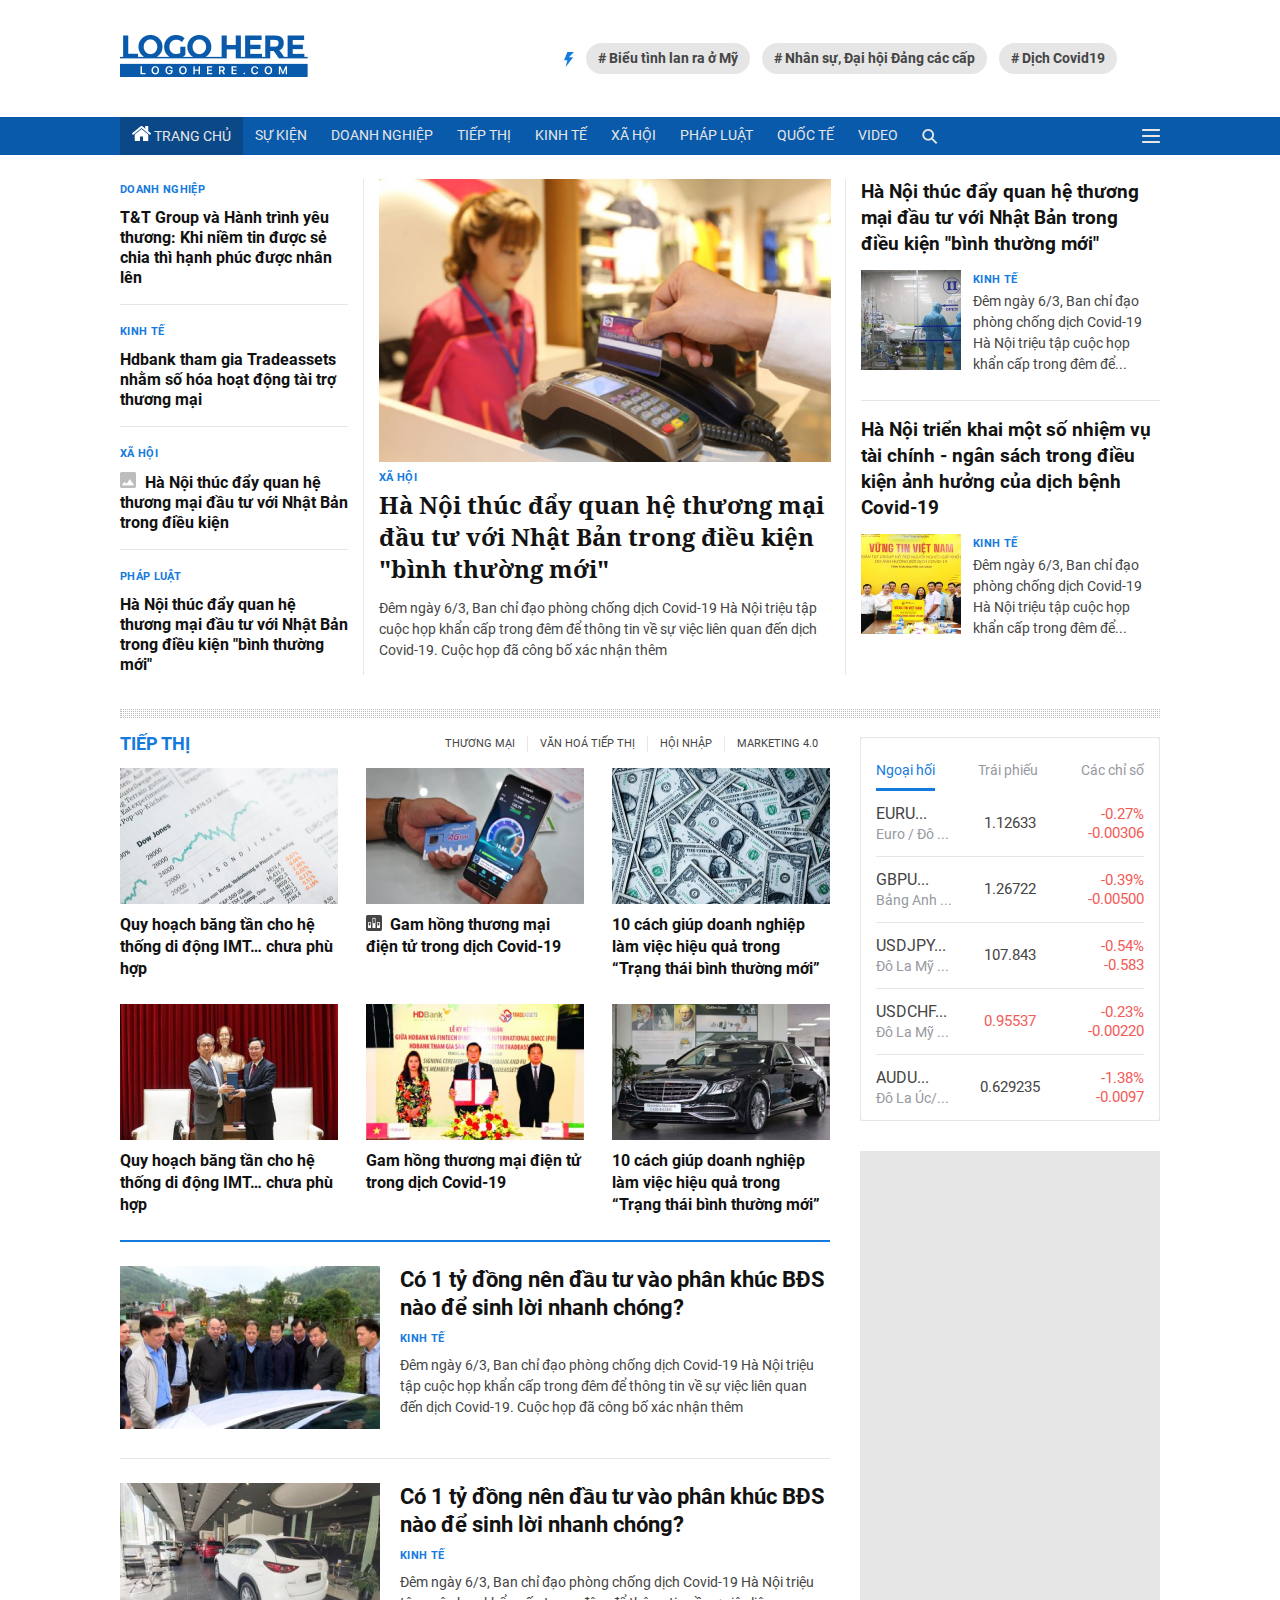
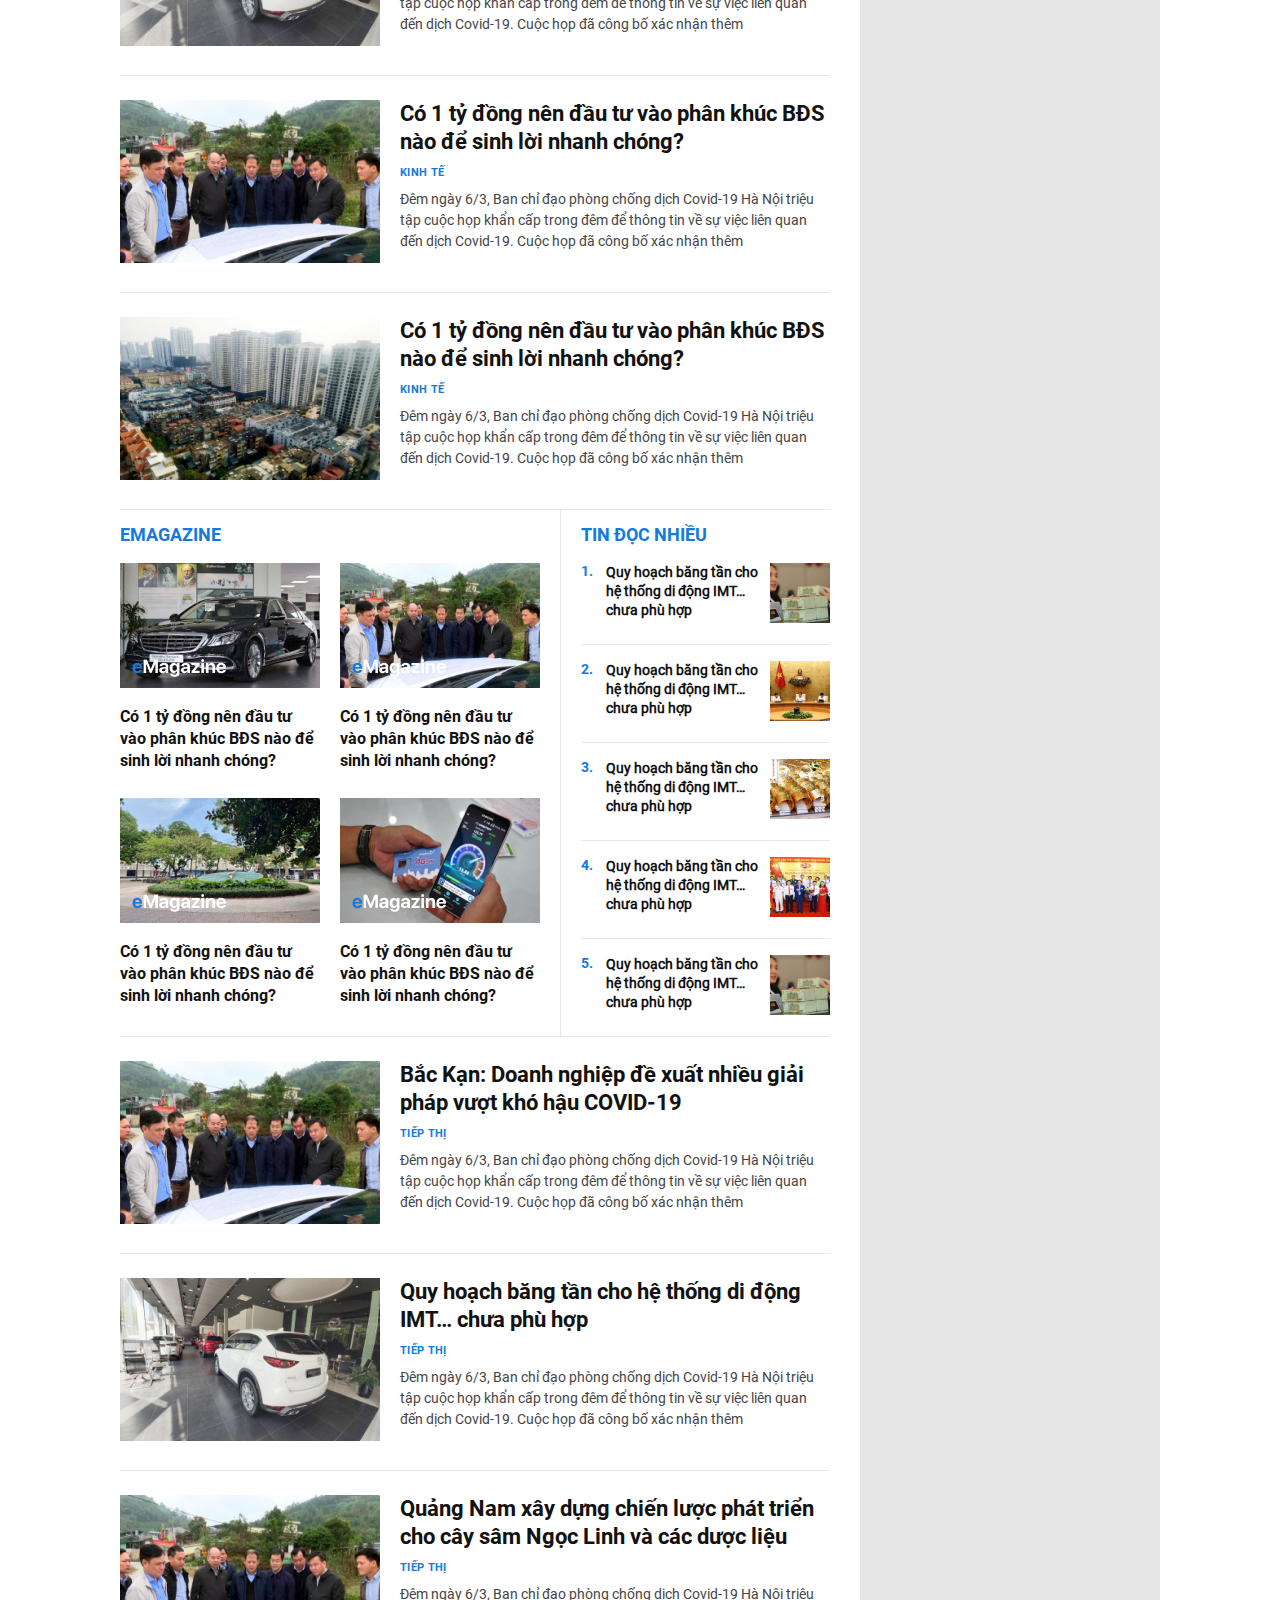
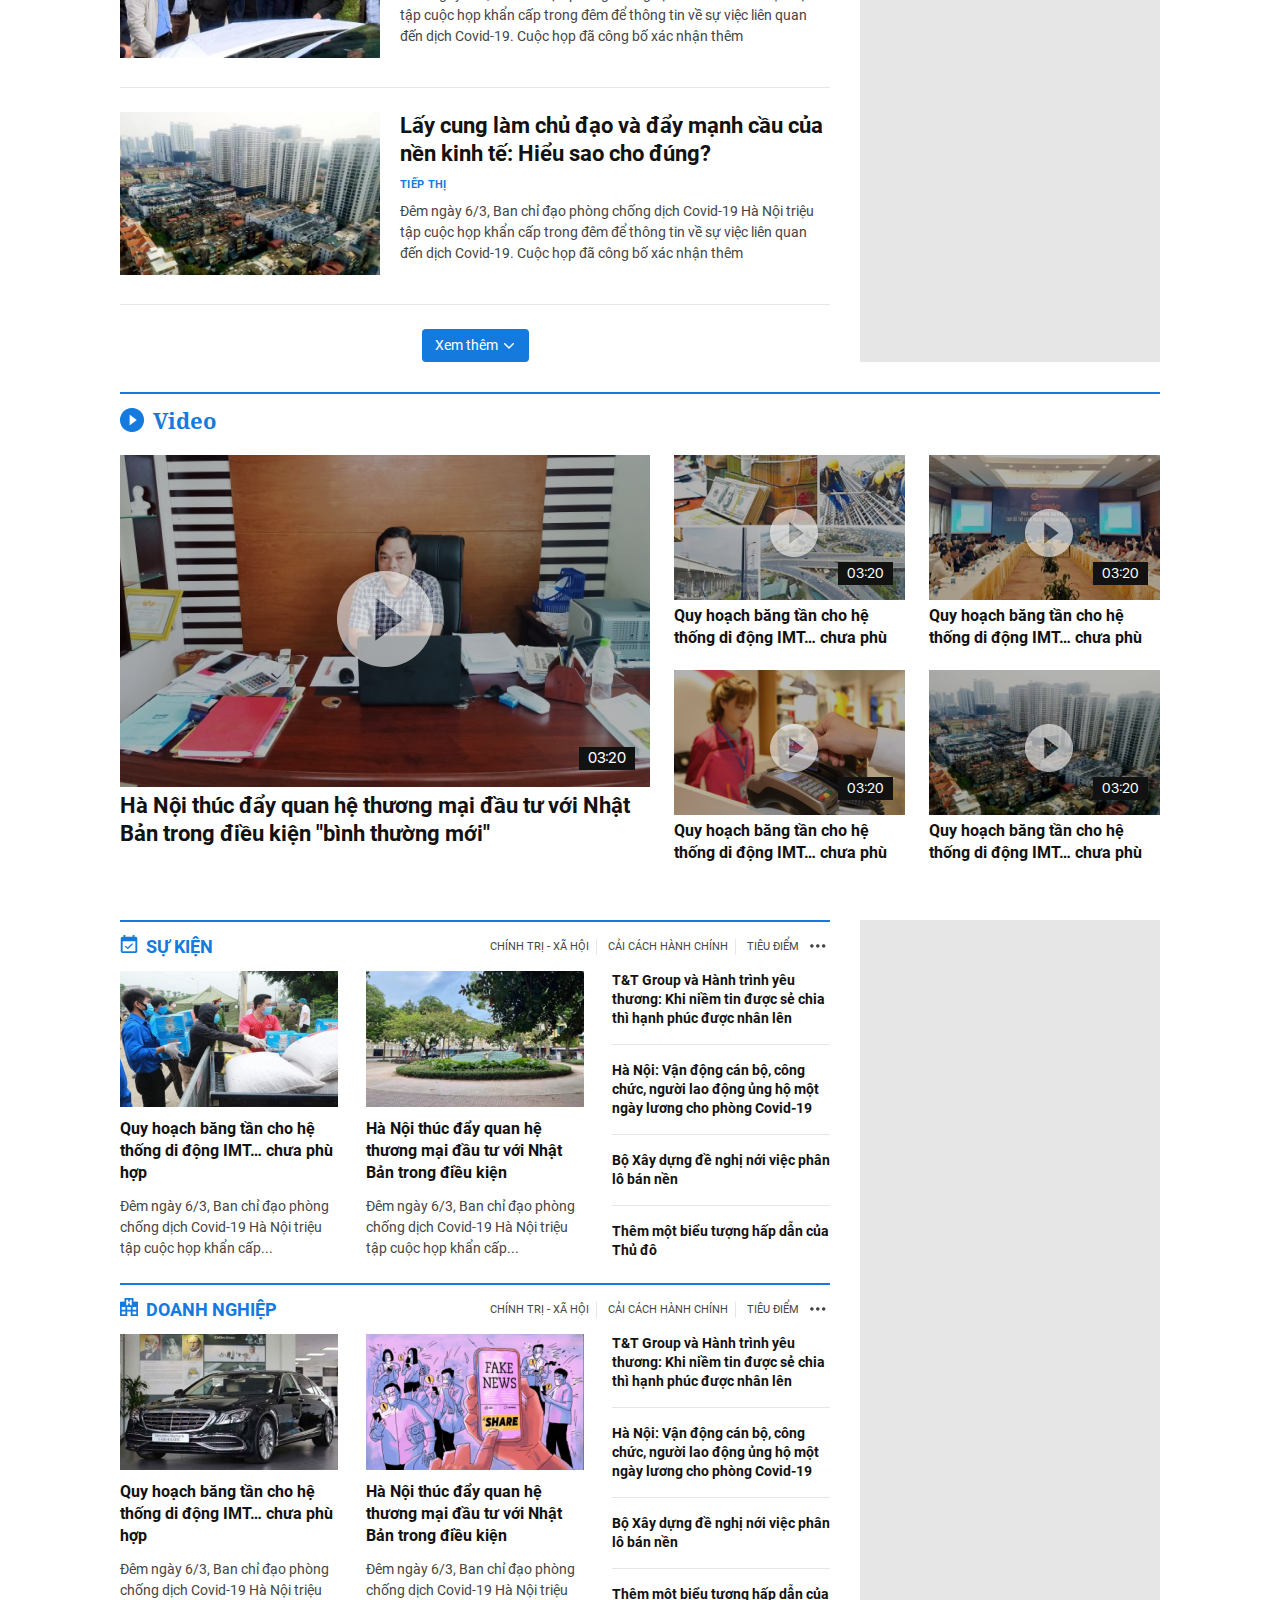
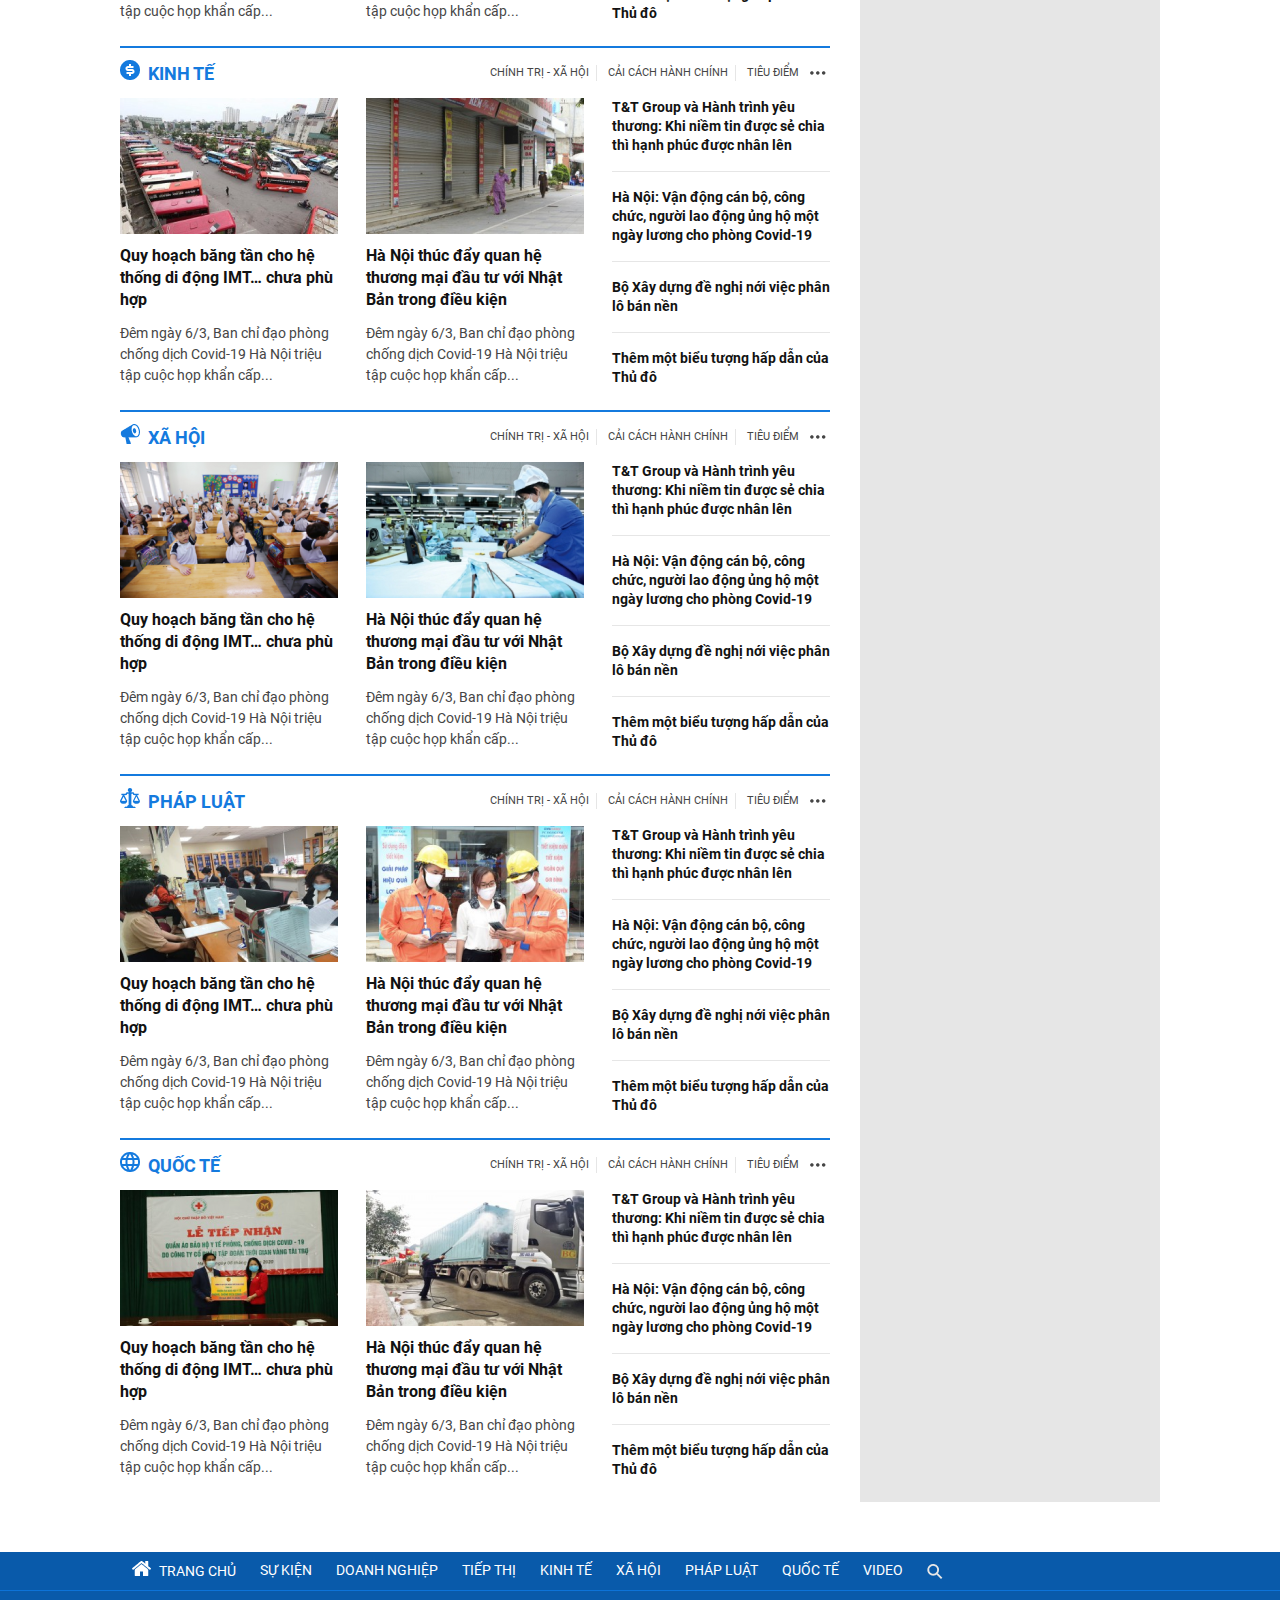
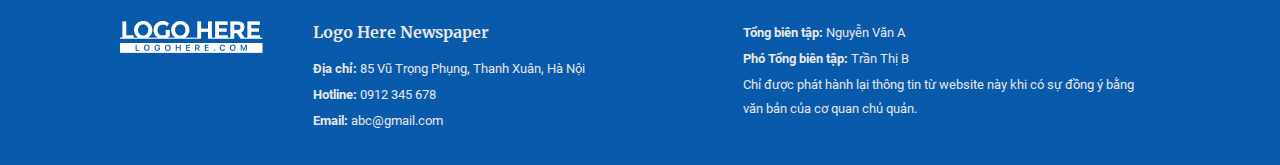
==== commit a49fb180: "add fonts" ====
--- a/view/index.html
+++ b/view/index.html
@@ -24,7 +24,7 @@
                         <a href="index.html"><img src="../image/header_logo.png" alt="logo" title="LOGO HERE"></a>
                     </h1>
                     <ul class="header__tags d-flex align-item-center">
-                        <li><img src="../image/vector.png" alt="thunder"></li>
+                        <li><img src="../image/vector.png" class="vertical-align-middle" alt="thunder"></li>
                         <li><a href="#" title="# Biểu tình lan ra ở Mỹ"># Biểu tình lan ra ở Mỹ</a></li>
                         <li><a href="#" title="# Nhân sự, Đại hội Đảng các cấp"># Nhân sự, Đại hội Đảng các cấp</a></li>
                         <li><a href="#" title="# Dịch Covid19"># Dịch Covid19</a></li>
@@ -37,13 +37,12 @@
                 <!-- before -->
                 <div class="header__navbar-flex d-flex justify-content-between align-item-center">
                     <div class="main__navbar-menu d-flex text-uppercase">
-                        <ul class="d-flex">
+                        <ul class="header__navbar-ul d-flex">
                             <li>
-                                <a href="index.html" class="main__navlink--active" title="Trang chủ">
-                                    <span class="main__navbar--icon">
-                                        <img src="../image/home.png" alt="home">
-                                    </span>
-                                    <span class="main__navbar-home">Trang chủ</span>
+                                <a href="index.html" class="main__navlink--active"
+                                    title="Trang chủ">
+                                    <img src="../image/home.png" alt="home">
+                                    Trang chủ
                                 </a>
                             </li>
                             <li><a href="#" title="Sự kiện">Sự kiện</a></li>
@@ -56,7 +55,8 @@
                             <li><a href="#" title="Video">Video</a></li>
                         </ul>
                         <div class="header__navbar-search">
-                            <a href="#"><img src="../image/search.png" alt="search" title="Tìm kiếm"></a>
+                            <a href="#" title="Tìm kiếm"><img src="../image/search.png" class="vertical-align-middle"
+                                    alt="search" title="Tìm kiếm"></a>
                         </div>
                     </div>
                     <div class="header__navbar-toggler">
@@ -303,7 +303,7 @@
                                 </a>
                             </h3>
                             <ul
-                                class="main__category-title-nav d-flex justify-content-between align-item-center text-uppercase">
+                                class="main__category-title-marketing d-flex justify-content-between align-item-center text-uppercase">
                                 <li><a href="#" title="Thương mại">Thương mại</a></li>
                                 <li><a href="#" title="Văn hoá">Văn hoá tiếp thị</a></li>
                                 <li><a href="#" title="Hội nhập">Hội nhập</a></li>
@@ -333,7 +333,8 @@
                                 <h3>
                                     <a href="#" class="main__col-item-title"
                                         title="Gam hồng thương mại điện tử trong dịch Covid-19">
-                                        <img src="../image/bsnBlack.png" class="vertical-align-top" alt="infographic">&nbsp;
+                                        <img src="../image/bsnBlack.png" class="vertical-align-top"
+                                            alt="infographic">&nbsp;
                                         Gam hồng thương mại điện tử trong dịch Covid-19
                                     </a>
                                 </h3>
@@ -788,7 +789,7 @@
                     </div>
                     <div class="main__video-flex d-flex">
                         <div class="main__highlight-video">
-                            <a href="#" >
+                            <a href="#">
                                 <img src="../image/video1.png" class="main__video-img"
                                     alt="Hà Nội thúc đẩy quan hệ thương mại đầu tư với Nhật Bản trong điều kiện &quot;bình thường mới&quot;">
                                 <span class="main__video-btn"><img src="../image/playBig.png" alt="play"></span>
@@ -1401,7 +1402,7 @@
                     <li><a href="#">Video</a></li>
                 </ul>
                 <div class="header__navbar-search">
-                    <a href=""><img src="../image/search.png" alt="search"></a>
+                    <a href=""><img src="../image/search.png" class="vertical-align-middle" alt="search"></a>
                 </div>
             </div>
         </div>
--- a/css/index.css
+++ b/css/index.css
@@ -19,6 +19,18 @@
     font-style: normal;
 }
 @font-face {
+    font-family: 'RobotoBold';
+    src: url('../font/Roboto/Roboto-Bold.eot');
+    src: url('../font/Roboto/Roboto-Bold.eot?#iefix') format('embedded-opentype'),
+        url('../font/Roboto/Roboto-Bold.woff2') format('woff2'),
+        url('../font/Roboto/Roboto-Bold.woff') format('woff'),
+        url('../font/Roboto/Roboto-Bold.ttf') format('truetype'),
+        url('../font/Roboto/Roboto-Bold.svg#Roboto-Bold') format('svg');
+    font-weight: bold;
+    font-style: normal;
+    font-display: swap;
+}
+@font-face {
     font-family: 'Noto';
     src: url('../font/Noto_Serif/NotoSerif-Bold.eot');
     src: url('../font/Noto_Serif/NotoSerif-Bold.eot?#iefix') format('embedded-opentype'),
@@ -51,6 +63,18 @@
     font-weight: normal;
     font-style: normal;
 }
+@font-face {
+    font-family: 'SFBold';
+    src: url('../font/SF_Pro/SFProDisplay-Semibold.eot');
+    src: url('../font/SF_Pro/SFProDisplay-Semibold.eot?#iefix') format('embedded-opentype'),
+        url('../font/SF_Pro/SFProDisplay-Semibold.woff2') format('woff2'),
+        url('../font/SF_Pro/SFProDisplay-Semibold.woff') format('woff'),
+        url('../font/SF_Pro/SFProDisplay-Semibold.ttf') format('truetype'),
+        url('../font/SF_Pro/SFProDisplay-Semibold.svg#SFProDisplay-Semibold') format('svg');
+    font-weight: 600;
+    font-style: normal;
+    font-display: swap;
+}
 .container{
     margin: 0 auto;
     width: 1040px;
@@ -77,6 +101,9 @@
     text-decoration: none;
     font: 500 14px/19px Roboto;
     display: block;
+}
+b{
+    font-family: 'RobotoBold';
 }
 .header__tags{
     margin-right: 43px;
@@ -87,10 +114,7 @@
     border-radius: 16px;
     color: #454545;
     margin-left: 12px;
-    font-weight: 600;
-}
-.header__top li img{
-    vertical-align: middle;
+    font: 500 14px/19px RobotoBold;
 }
 .align-item-center{
     align-items: center;
@@ -168,9 +192,7 @@
 .main__navbar-menu a{
     padding: 10px 0px;
     color: #e6e6e6;
-    display: block;
-    padding: 10px 12px;
-    line-height: 19px;
+    padding: 9px 12px;
 }
 .main__navbar-menu a:hover{
     color: white;
@@ -180,14 +202,8 @@
     background-color: #0b4888;
     color: white;
 }
-.main__navlink{
-    color: white;
-}
-.main__navlink, .main__navlink--active{
-    padding: 10px 12px;
-}
 .main__navbar-home{
-    margin-left: 8px;
+    margin-left: 5px;
 }
 .main__top-news{
     padding: 24px 0px 34px 0px;
@@ -205,7 +221,7 @@
     margin-bottom: 7px;
 }
 .main__news-category, .main__news-category-list{
-    font: 700 11px/16px Roboto;
+    font: 500 11px/16px RobotoBold;
     letter-spacing: calc(11px * 0.03);
     color: #147ade;
     text-transform: uppercase;
@@ -223,7 +239,7 @@
     color: #e6e6e6;
 }
 .main__hc-news-title{
-    font: 700 16px/20px Roboto;
+    font: 500 16px/20px RobotoBold;
     color: #121212;
 }
 .main__news-img-infographic{
@@ -260,7 +276,7 @@
     margin-bottom: 12px;
 }
 .main__hna-title{
-    font: 700 19px/26px Roboto;
+    font: 500 19px/26px RobotoBold;
     color: #121212;
 } 
 .main__hna-content{
@@ -343,7 +359,7 @@
     margin-bottom: 24px;
 }
 .main__col-item-title{
-    font: 700 16px/22px Roboto;
+    font: 500 16px/22px RobotoBold;
     color: #121212;
 }
 .main__col-item-img{
@@ -351,15 +367,26 @@
     display: block;
 }
 .vertical-align-middle{
+    vertical-align: middle;
+}
+.vertical-align-top{
     vertical-align: text-top;
 }
-.main__category-title-nav li:not(:last-child) a{
+.main__category-title-nav li:nth-child(-n+2) a{
     border-right: 1px solid #e6e6e6;
 }
-.main__category-title-nav li a{
+.main__category-title-nav li:nth-child(-n+3) a{
+    padding: 0px 7px 0px 11px;
+    color: #454545;
+    font: 400 11px/16px Roboto;
+}
+.main__category-title-marketing li a{
     padding: 0px 12px;
     color: #454545;
     font: 400 11px/16px Roboto;
+}
+.main__category-title-marketing li:not(:last-child) a{
+    border-right: 1px solid #e6e6e6;
 }
 .main__category-title-wrap{
     padding: 12px 0px;
@@ -369,7 +396,7 @@
     margin: 0;
 }
 .main__category-title-name{
-    font: 700 18px/25px Roboto;
+    font: 500 18px/25px RobotoBold;
     color: #147ade;
 }
 .main__news-listing-item{
@@ -380,7 +407,7 @@
 margin-left: 20px;
 }
 .main__news-item-title{
-    font: 700 22px/28px Roboto;
+    font: 500 22px/28px RobotoBold;
     color: #121212;
 }
 .main__news-item-detail{
@@ -392,7 +419,7 @@
 }
 .main__el-item-title{
     color: #121212;
-    font: 700 16px/22px Roboto;
+    font: 500 16px/22px RobotoBold;
     margin-bottom: 11px;
 }
 .main__emagazine{
@@ -436,7 +463,7 @@
 .main__mr-item-no{
     width: 19px;
     color: #147ade;
-    font: 600 14px Roboto
+    font: 400 14px RobotoBold;
 }
 .main__mr-item-title{
     margin-left: 6px;
@@ -465,7 +492,7 @@
     border-top: 2px solid #147ade;
 }
 .main__video-title{
-    font: 700 22px/28px Roboto;
+    font: 500 22px/28px RobotoBold;
     color: #121212;
     margin-bottom: 21px;
 }
@@ -499,12 +526,12 @@
     background-color: #121212;
 }
 .main__highlight-video .main__video-time{
-    bottom: 145px;
+    bottom: 115px;
     right: 15px;
 }
 .main__video-item .main__video-time{
     font: 500 14px/17px SF;
-    bottom: 75px;
+    bottom: 85px;
     right: 12px;
 }
 .main__video-title-icon{
@@ -519,7 +546,7 @@
     filter: brightness(70%);
 }
 .main__video-item .main__video-title{
-    font: 700 16px/22px Roboto;
+    font: 500 16px/22px RobotoBold;
 }
 .main__col-2{
     width: 492px;
@@ -543,19 +570,20 @@
     margin-bottom: 12px;
 }
 .main__col-title{
-    font: 700 16px/22px Roboto;
+    font: 500 16px/22px RobotoBold;
     color: #121212;
 }
 .main__mr-news-item-title{
     color: #121212;
-    font-weight: 600;
+    font: 500 14px/19px RobotoBold;
 }
 .footer, .footer a{
     background-color: #095aaa;
     color: white;
 }
 .footer__main-flex{
-    padding: 30px 0;
+    padding: 30px 0px;
+    color: #e6e6e6;
 }
 .footer__logo{
     width: 180px;
@@ -572,6 +600,7 @@
 .footer__contact-info{
     margin-bottom: 2px;
     font: 400 13px/24px Roboto;
+    color: #e6e6e6;
 }
 .main__al-right-bottom{
     width: 29%;
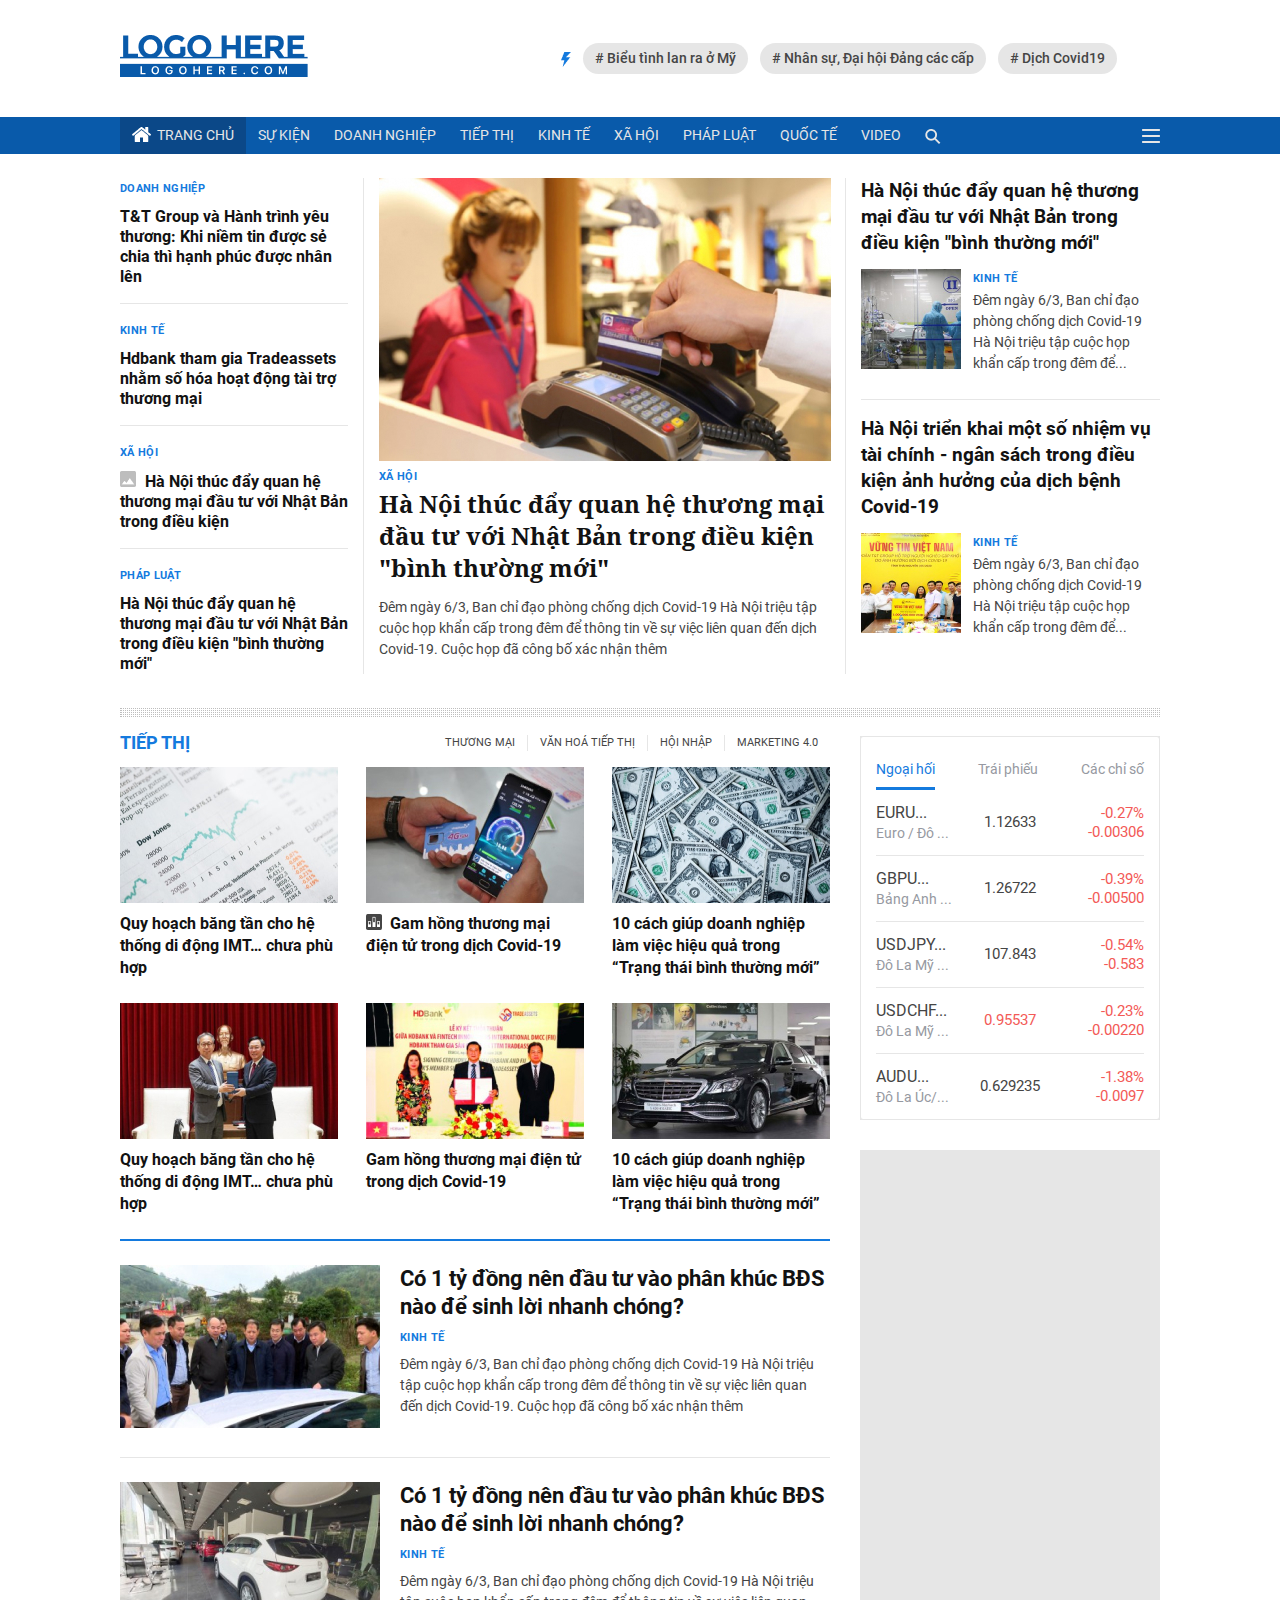
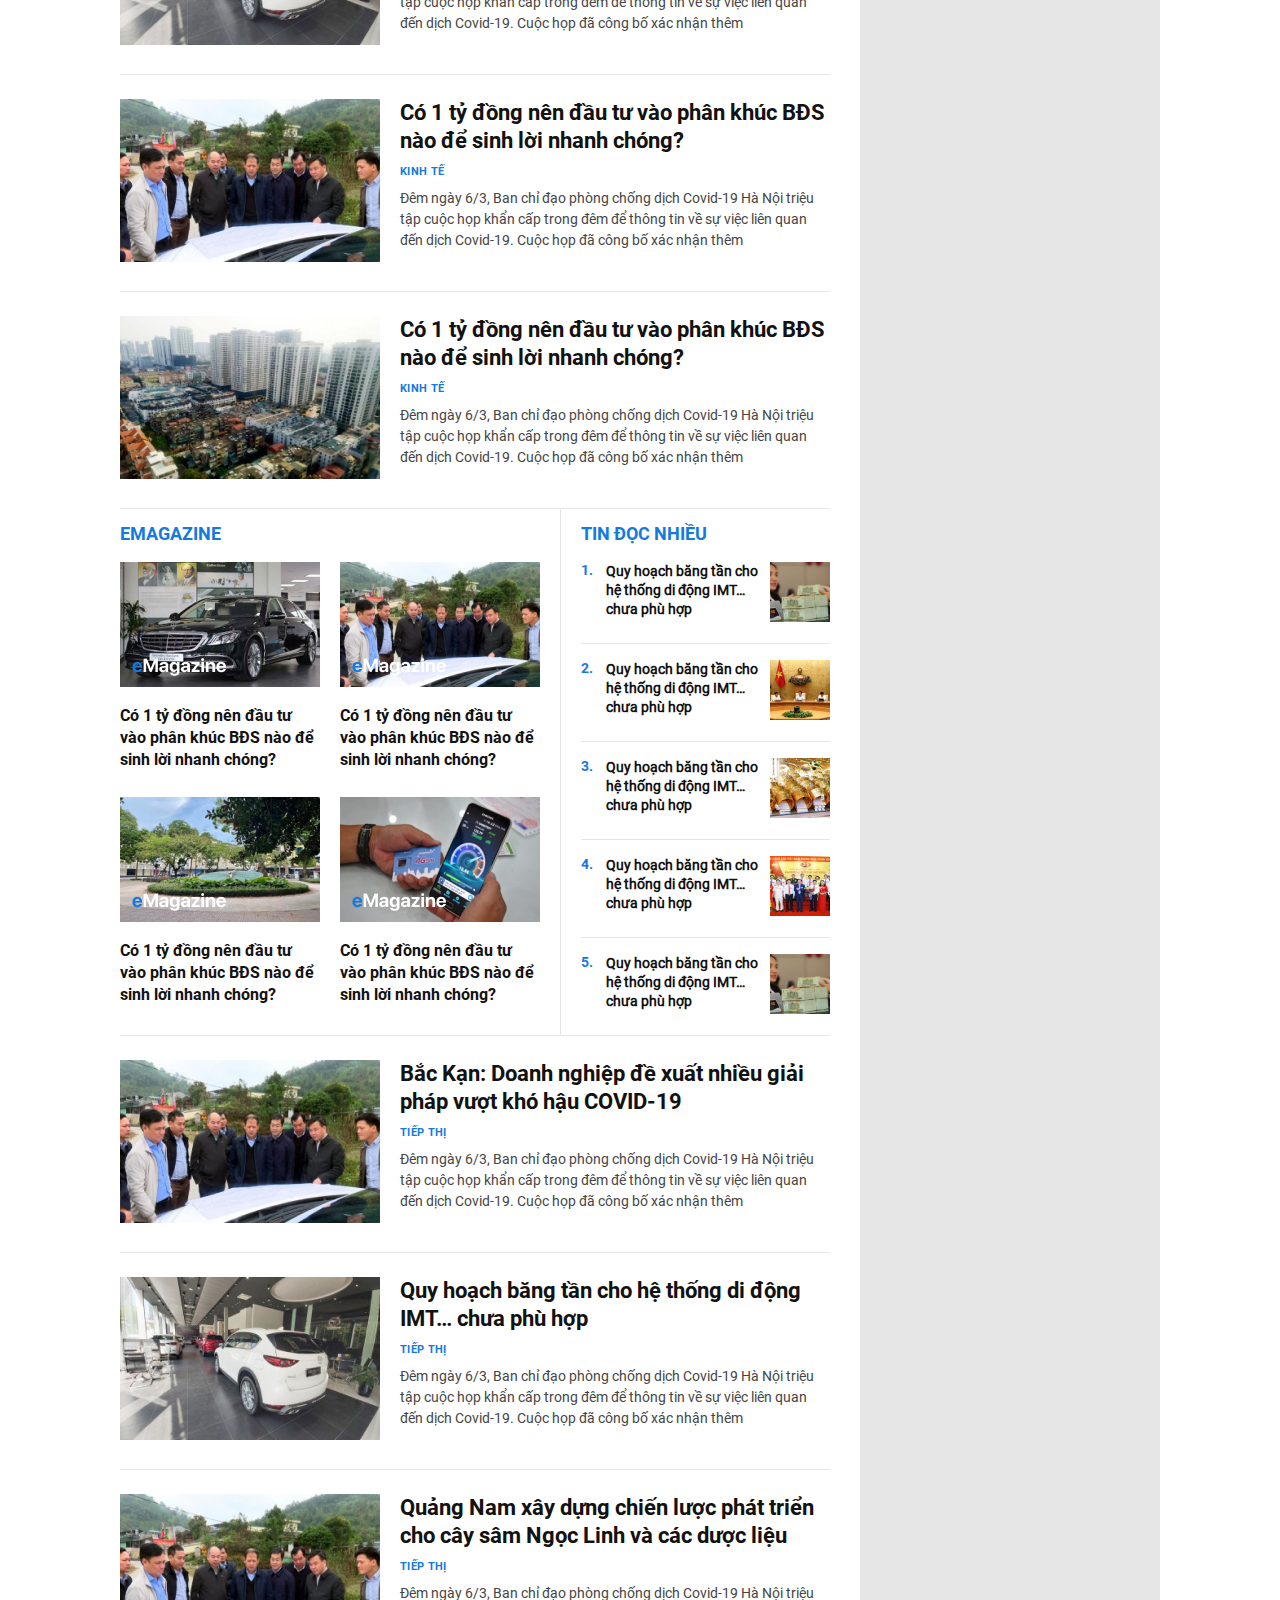
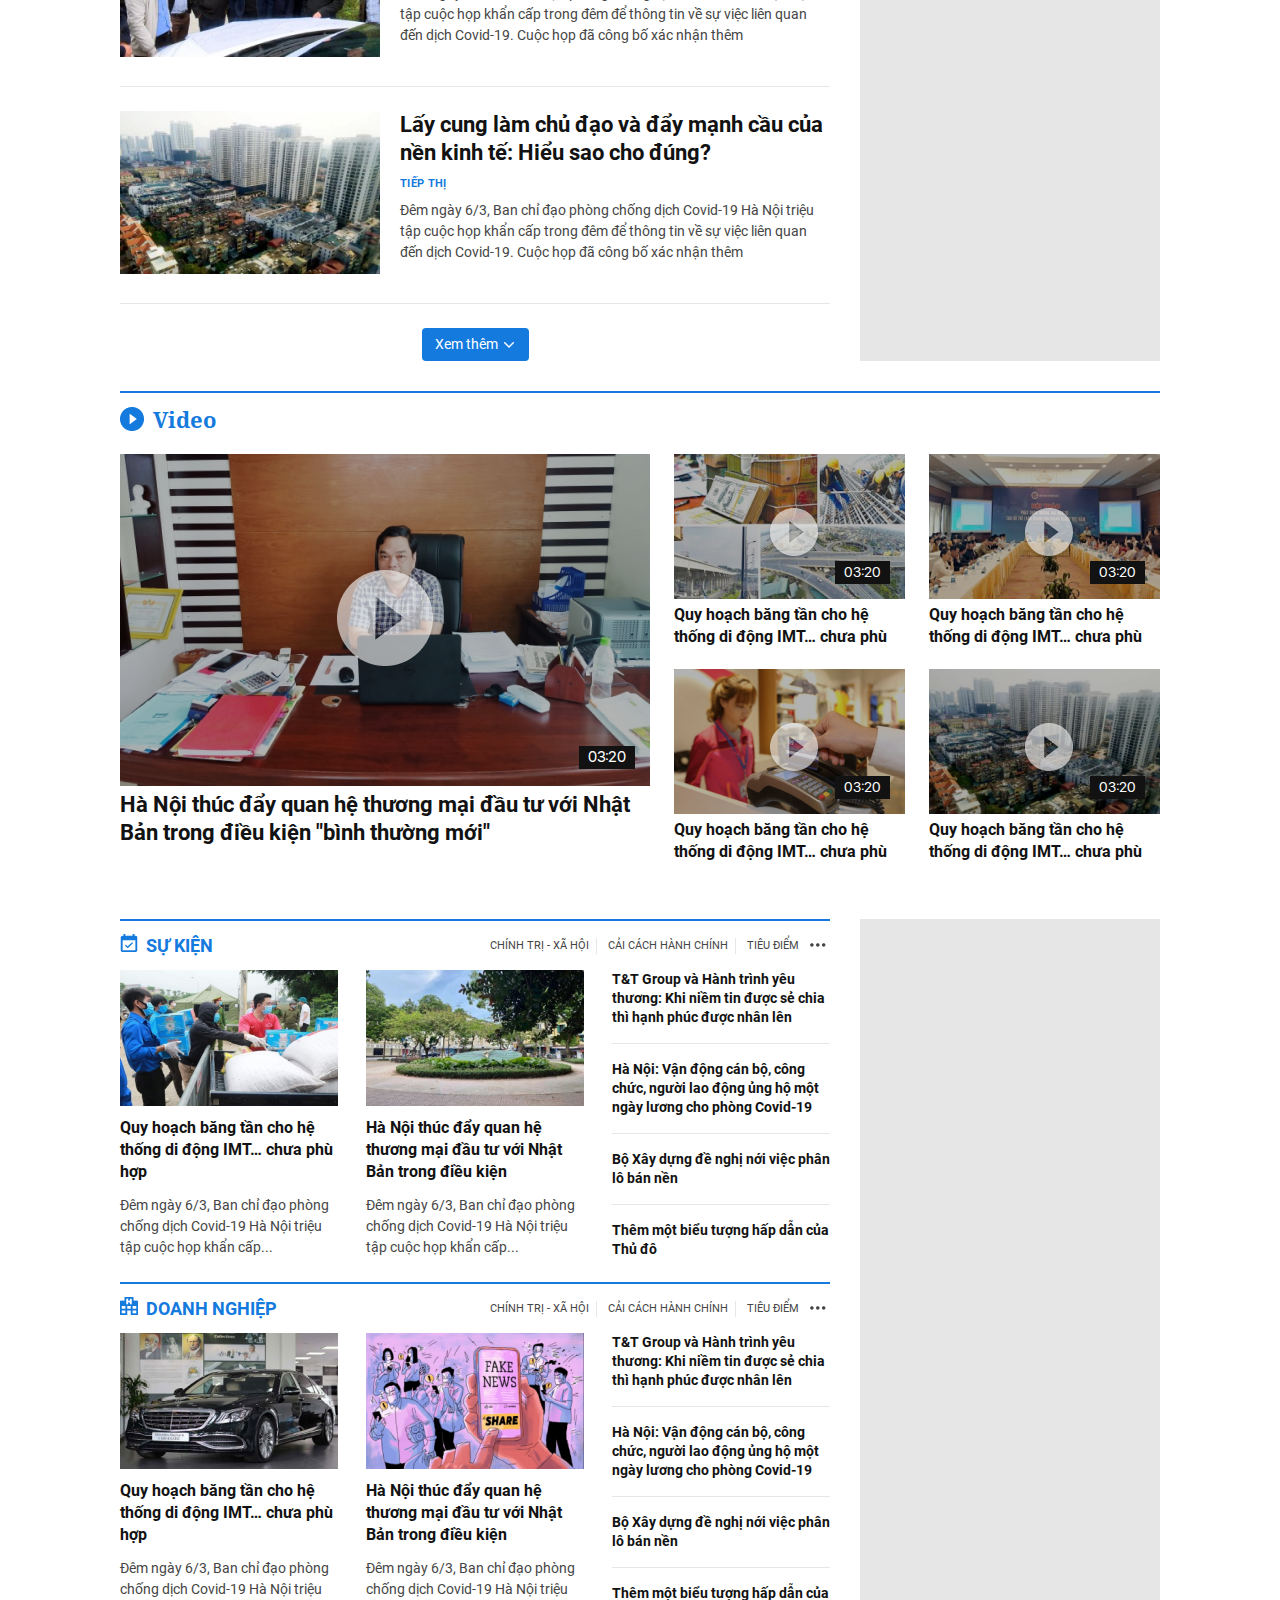
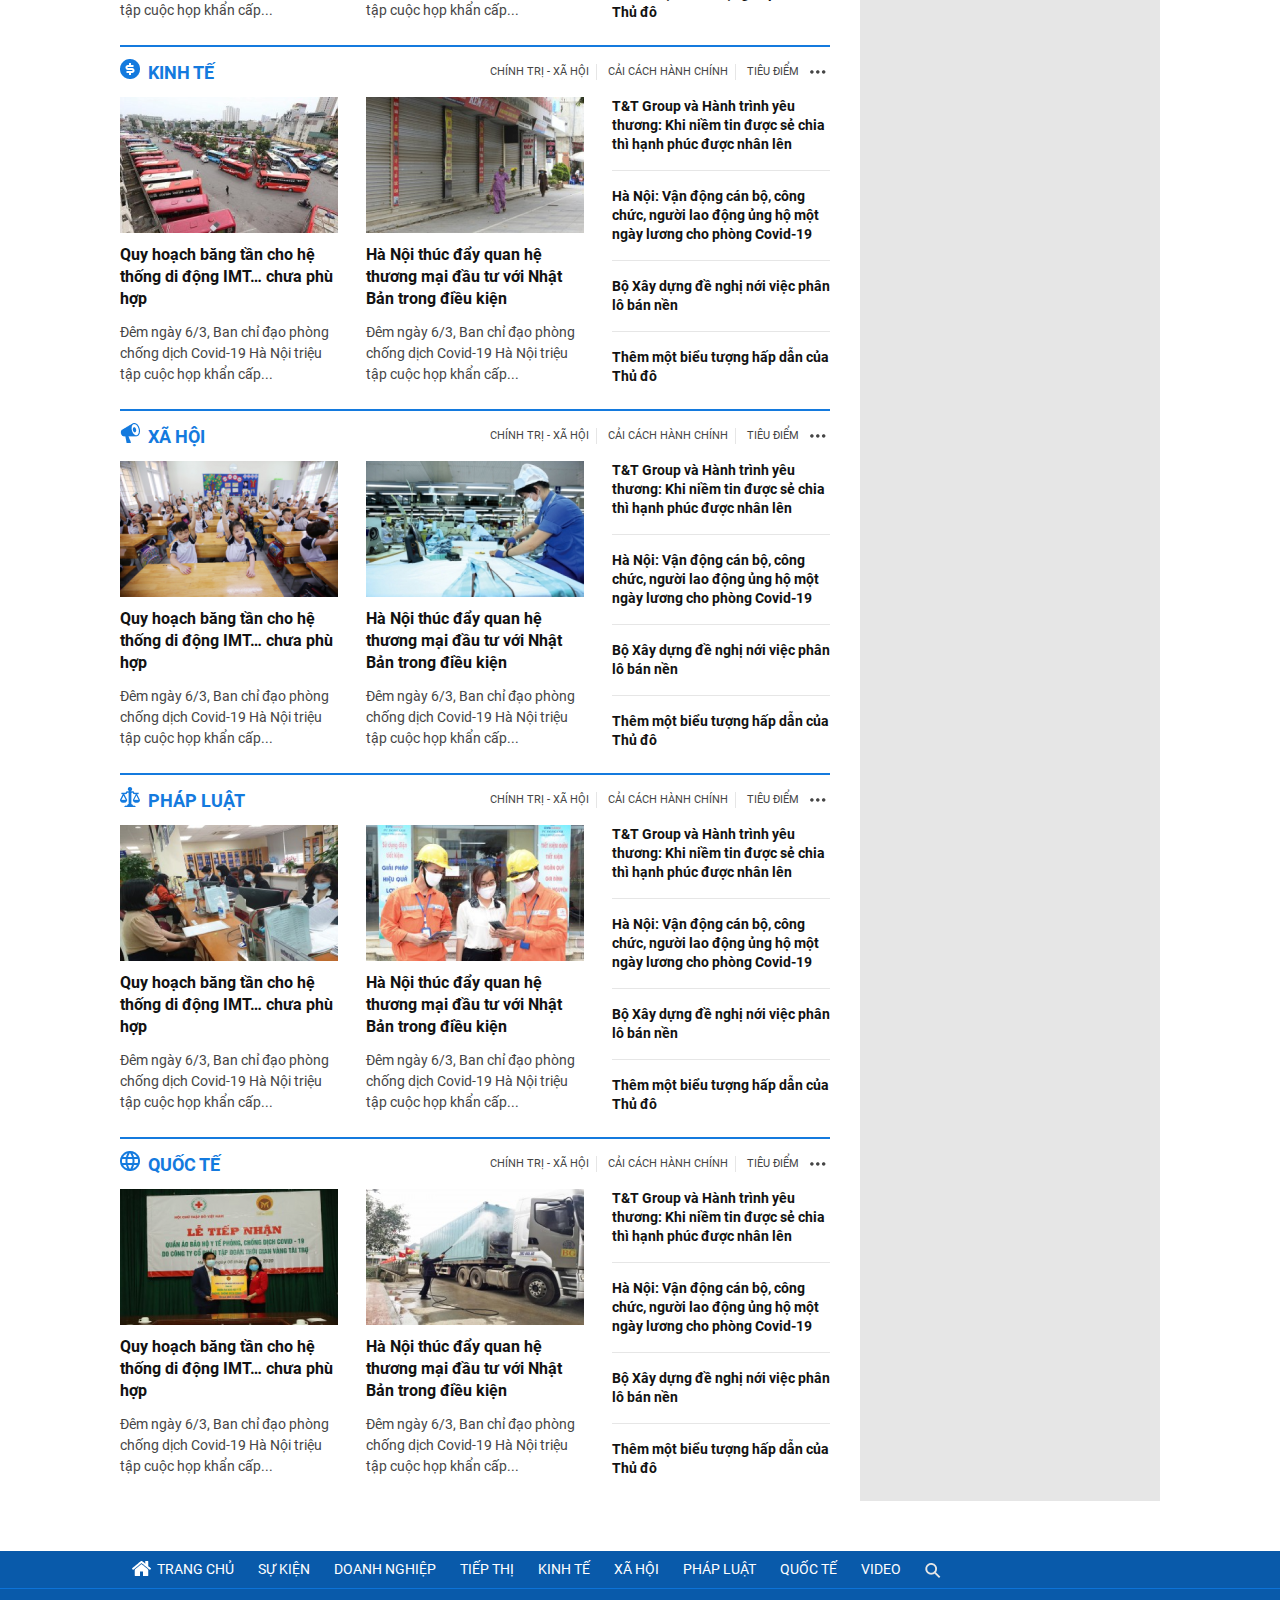
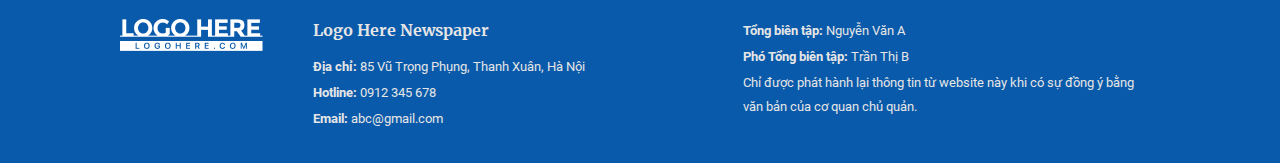
==== commit 68863244: "fix font detail" ====
--- a/view/index.html
+++ b/view/index.html
@@ -39,8 +39,7 @@
                     <div class="main__navbar-menu d-flex text-uppercase">
                         <ul class="header__navbar-ul d-flex">
                             <li>
-                                <a href="index.html" class="main__navlink--active"
-                                    title="Trang chủ">
+                                <a href="index.html" class="main__navlink--active" title="Trang chủ">
                                     <img src="../image/home.png" alt="home">
                                     Trang chủ
                                 </a>
@@ -1383,13 +1382,11 @@
     <div class="footer">
         <div class="container">
             <div class="main__navbar-menu d-flex text-uppercase">
-                <ul class="d-flex">
+                <ul class="header__navbar-ul d-flex">
                     <li>
                         <a href="index.html" class="main__navlink--active">
-                            <span class="main__navbar--icon">
-                                <img src="../image/home.png" alt="home">
-                            </span>
-                            <span class="main__navbar-home">Trang chủ</span>
+                            <img src="../image/home.png" alt="home">
+                            Trang chủ
                         </a>
                     </li>
                     <li><a href="#">Sự kiện</a></li>
--- a/css/index.css
+++ b/css/index.css
@@ -31,6 +31,18 @@
     font-display: swap;
 }
 @font-face {
+    font-family: 'RobotoMedium';
+    src: url('../font/Roboto/Roboto-Medium.eot');
+    src: url('../font/Roboto/Roboto-Medium.eot?#iefix') format('embedded-opentype'),
+        url('../font/Roboto/Roboto-Medium.woff2') format('woff2'),
+        url('../font/Roboto/Roboto-Medium.woff') format('woff'),
+        url('../font/Roboto/Roboto-Medium.ttf') format('truetype'),
+        url('../font/Roboto/Roboto-Medium.svg#Roboto-Medium') format('svg');
+    font-weight: 500;
+    font-style: normal;
+    font-display: swap;
+}
+@font-face {
     font-family: 'Noto';
     src: url('../font/Noto_Serif/NotoSerif-Bold.eot');
     src: url('../font/Noto_Serif/NotoSerif-Bold.eot?#iefix') format('embedded-opentype'),
@@ -114,7 +126,7 @@
     border-radius: 16px;
     color: #454545;
     margin-left: 12px;
-    font: 500 14px/19px RobotoBold;
+    font: 500 14px/19px RobotoMedium;
 }
 .align-item-center{
     align-items: center;
@@ -128,6 +140,10 @@
 }
 .header__navbar-toggler {
     position: relative;
+}
+.header__navbar-ul img{
+    vertical-align: text-top;
+    margin-right: 3px;
 }
 .menu-toggler{
     display: block;
@@ -532,7 +548,7 @@
 .main__video-item .main__video-time{
     font: 500 14px/17px SF;
     bottom: 85px;
-    right: 12px;
+    right: 15px;
 }
 .main__video-title-icon{
     margin-left: 6px;
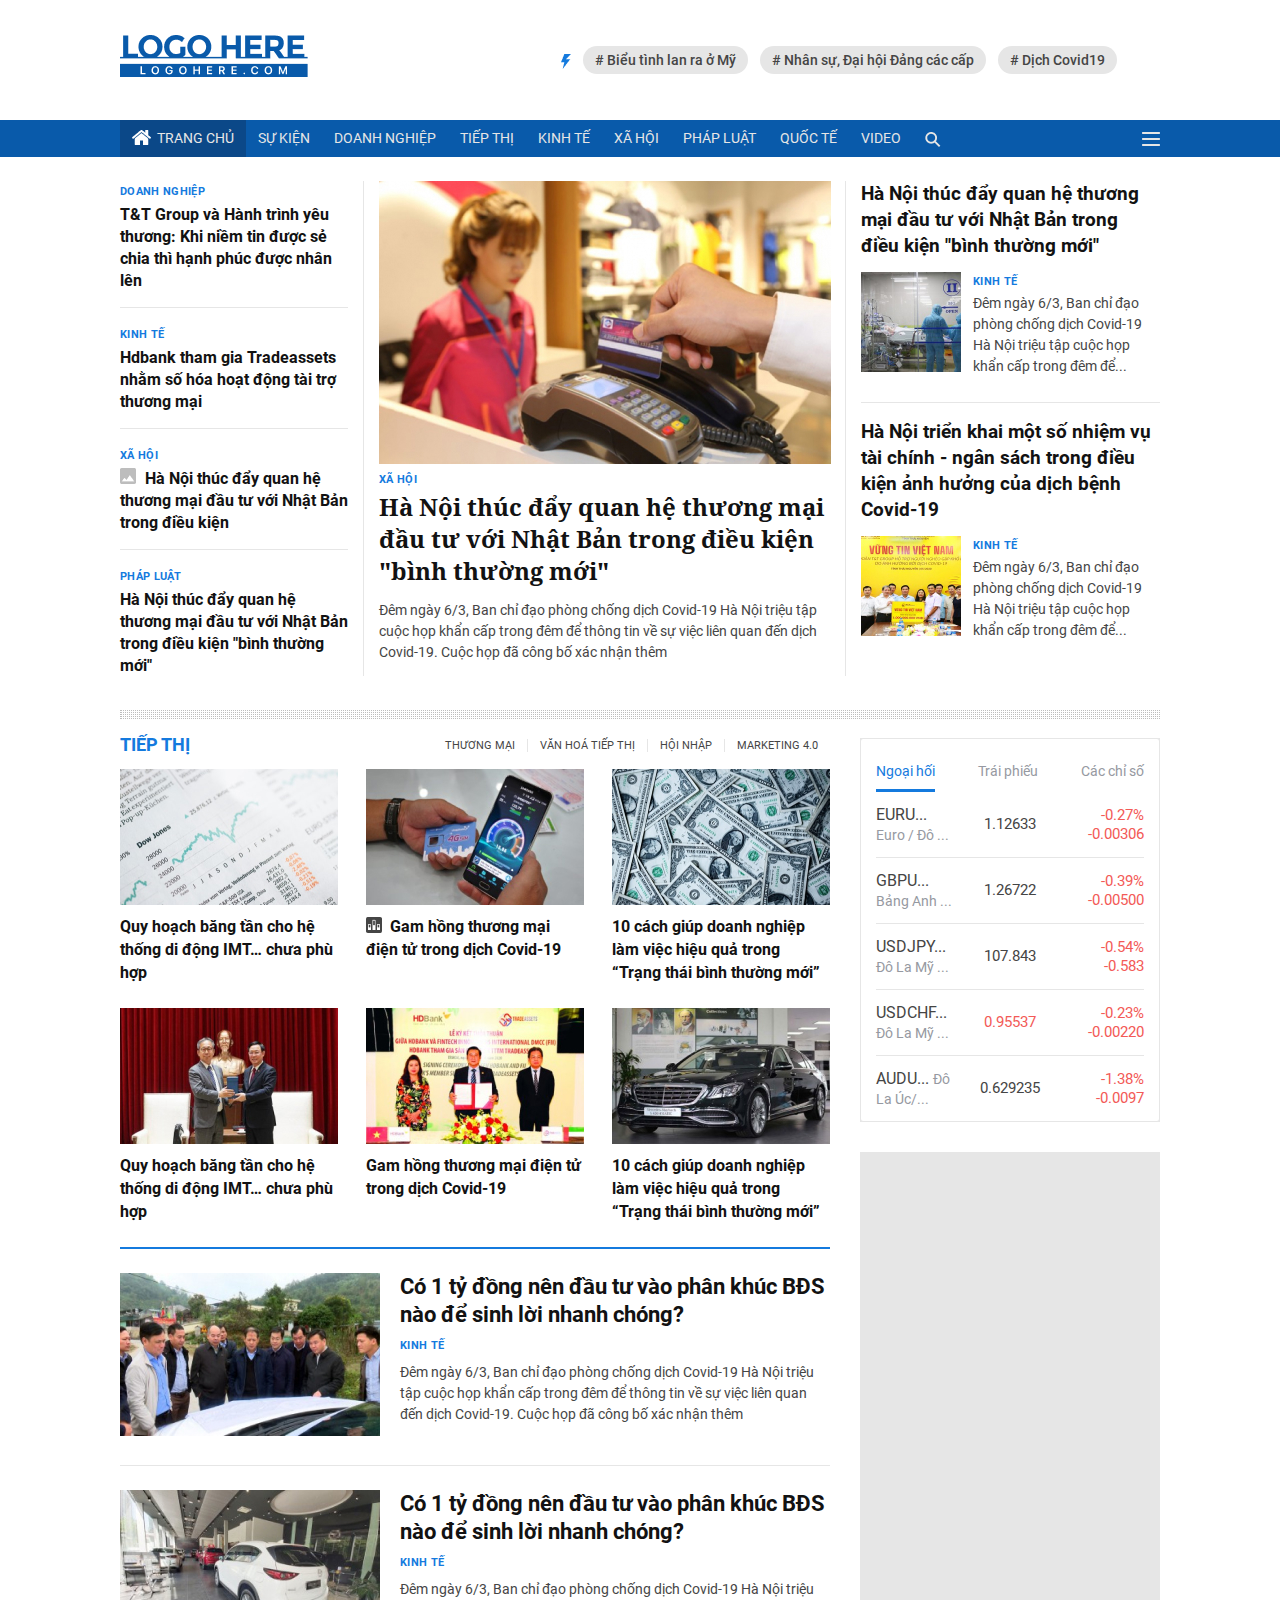
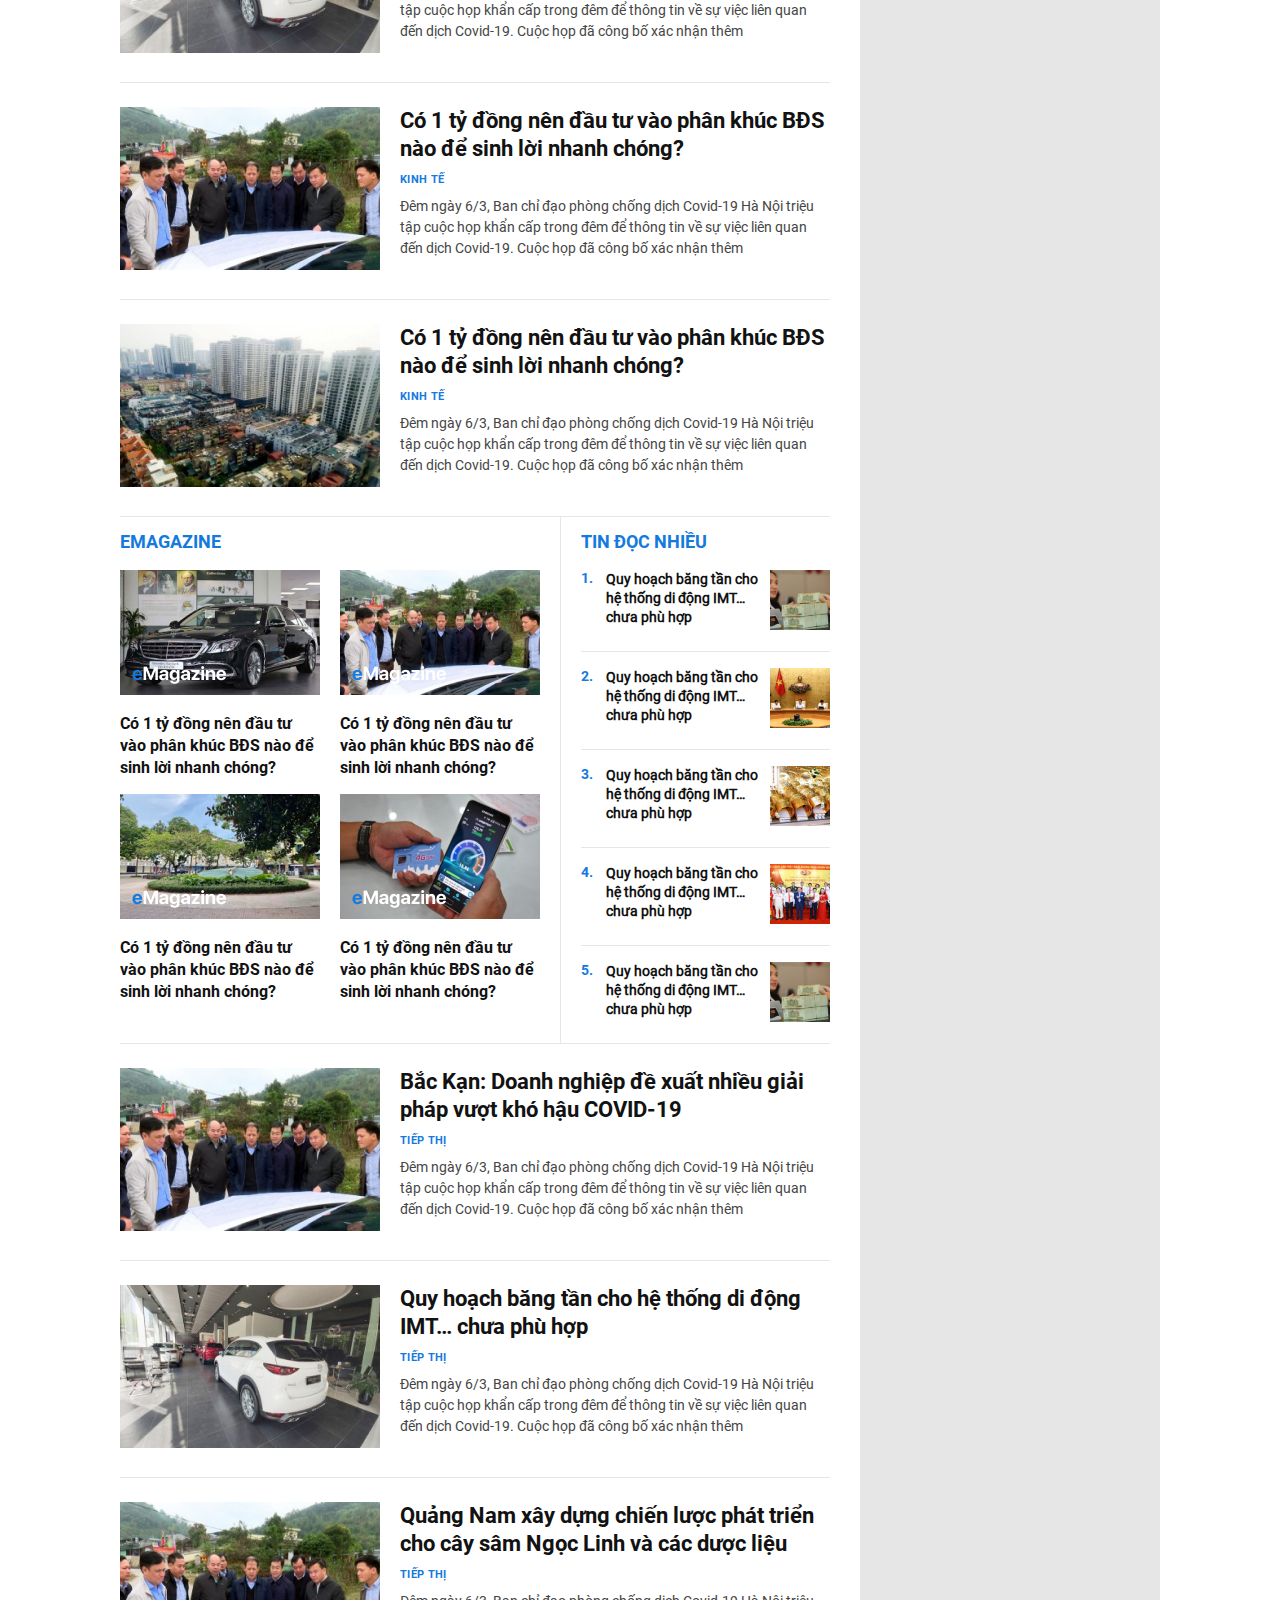
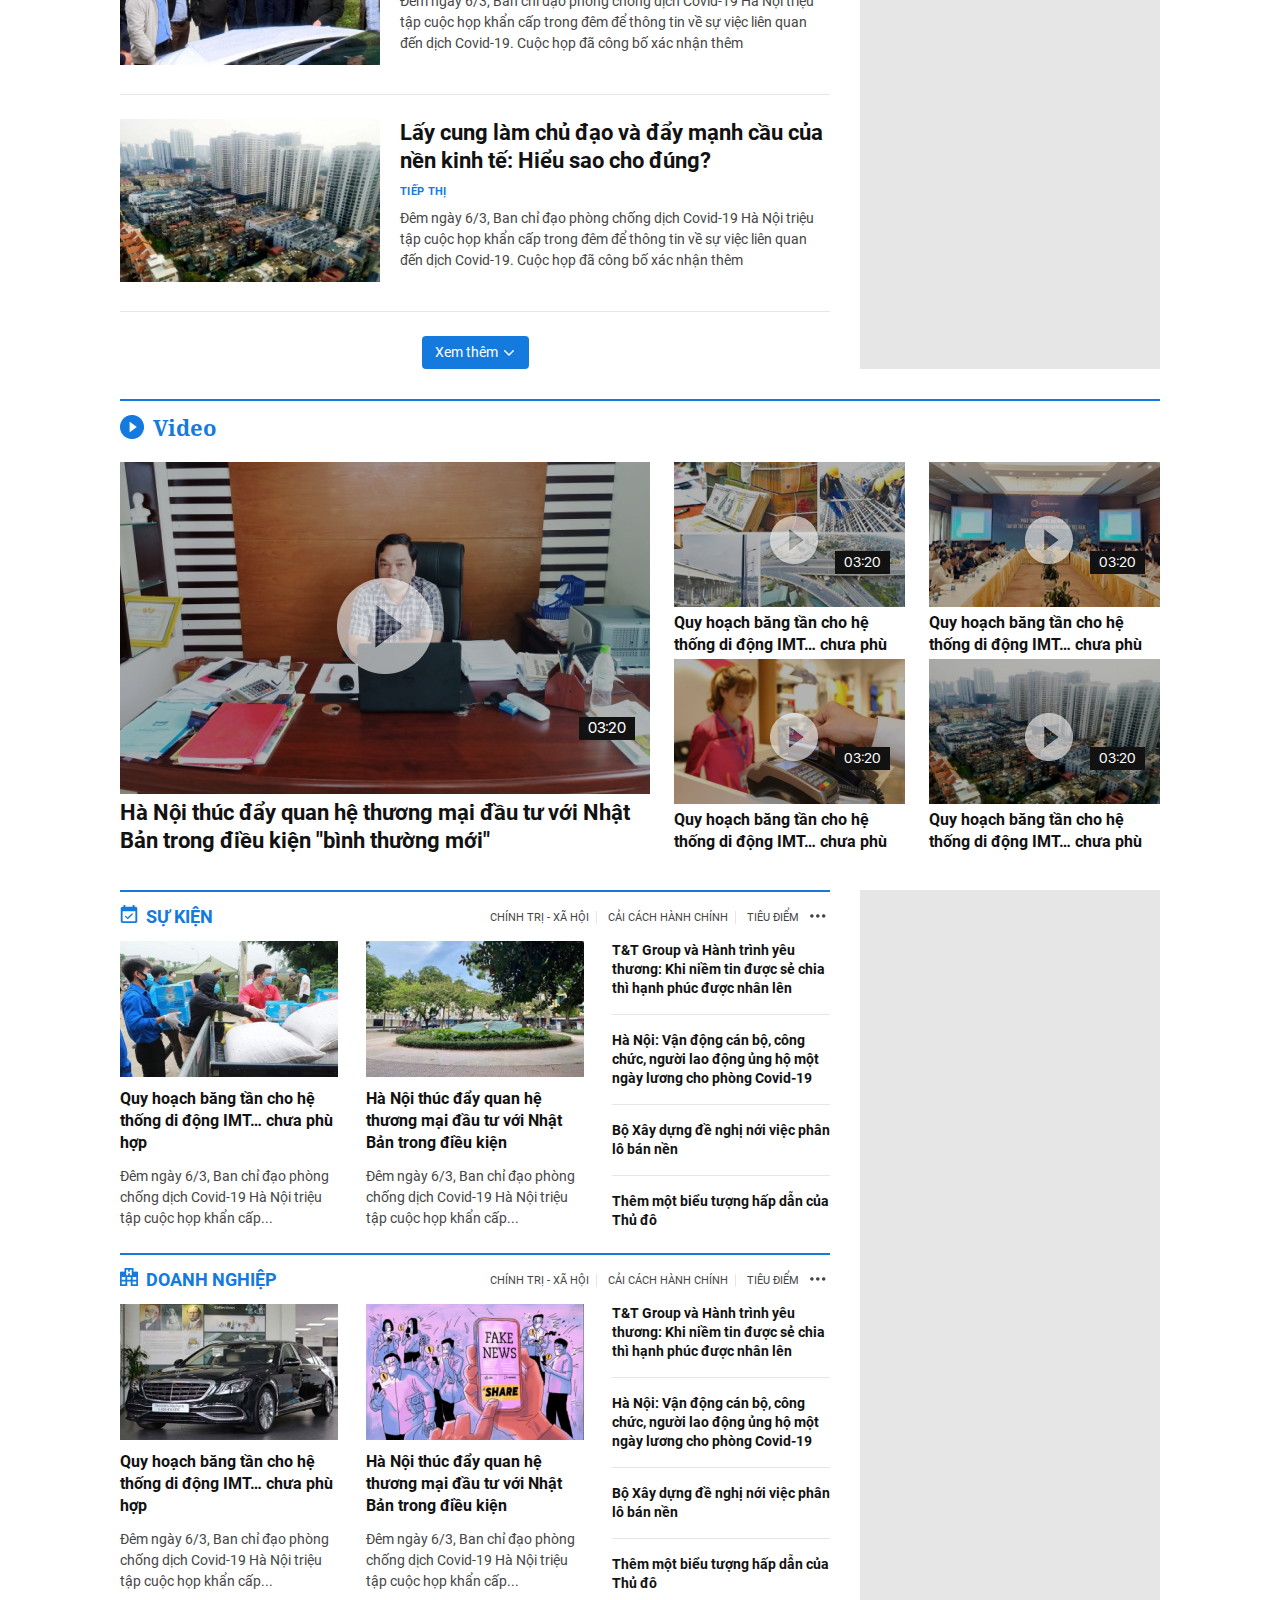
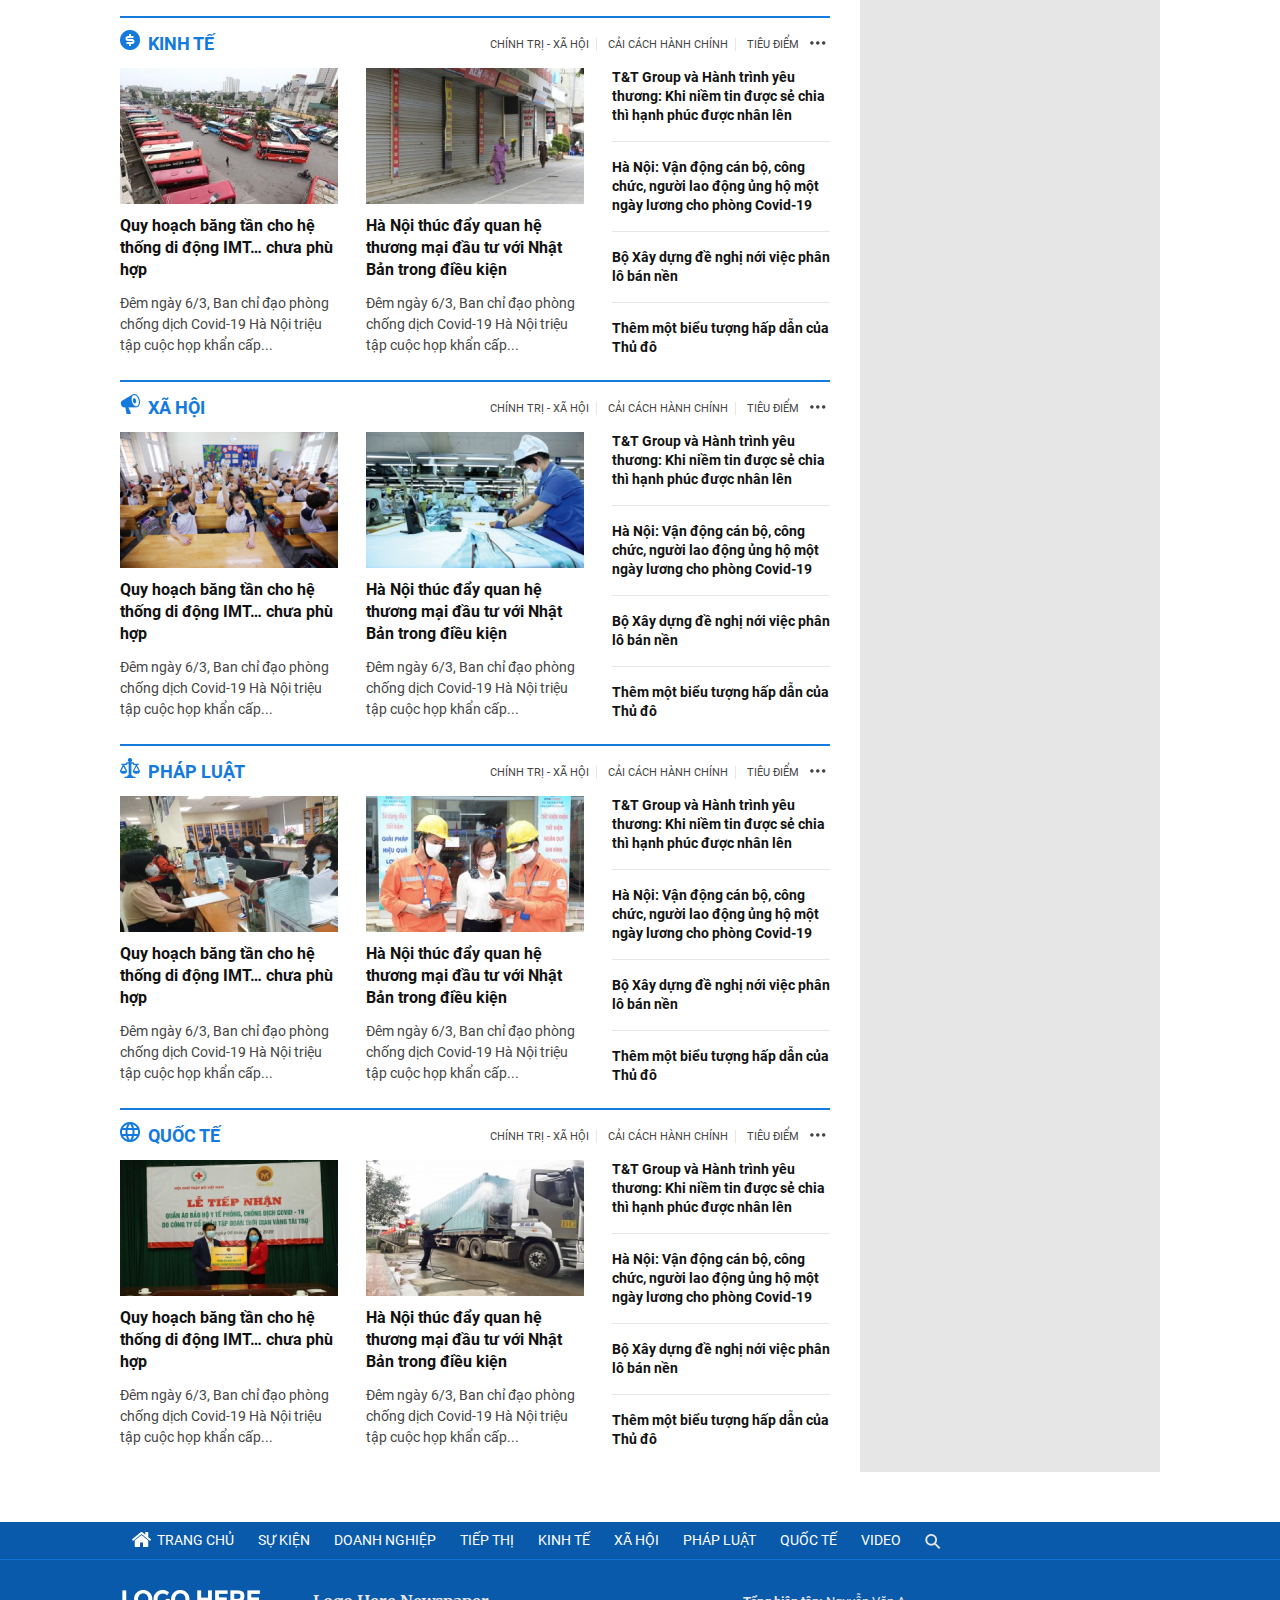
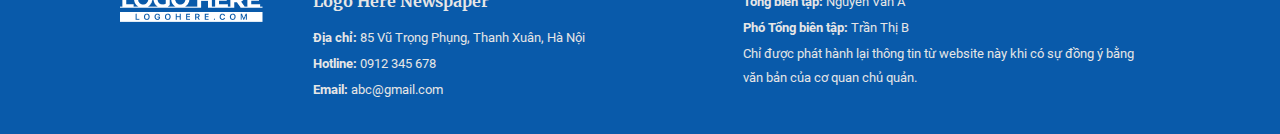
==== commit b8778f8d: "fix a tag" ====
--- a/view/index.html
+++ b/view/index.html
@@ -1380,62 +1380,64 @@
     </div>
     <!-- footer -->
     <div class="footer">
-        <div class="container">
-            <div class="main__navbar-menu d-flex text-uppercase">
-                <ul class="header__navbar-ul d-flex">
-                    <li>
-                        <a href="index.html" class="main__navlink--active">
-                            <img src="../image/home.png" alt="home">
-                            Trang chủ
-                        </a>
-                    </li>
-                    <li><a href="#">Sự kiện</a></li>
-                    <li><a href="business.html">Doanh nghiệp</a></li>
-                    <li><a href="#">Tiếp thị</a></li>
-                    <li><a href="#">Kinh tế</a></li>
-                    <li><a href="#">Xã hội</a></li>
-                    <li><a href="#">Pháp luật</a></li>
-                    <li><a href="#">Quốc tế</a></li>
-                    <li><a href="#">Video</a></li>
-                </ul>
-                <div class="header__navbar-search">
-                    <a href=""><img src="../image/search.png" class="vertical-align-middle" alt="search"></a>
+        <div class="header__navbar">
+            <div class="container">
+                <div class="main__navbar-menu d-flex text-uppercase">
+                    <ul class="header__navbar-ul d-flex">
+                        <li>
+                            <a href="index.html" class="main__navlink--active">
+                                <img src="../image/home.png" alt="home">
+                                Trang chủ
+                            </a>
+                        </li>
+                        <li><a href="#">Sự kiện</a></li>
+                        <li><a href="business.html">Doanh nghiệp</a></li>
+                        <li><a href="#">Tiếp thị</a></li>
+                        <li><a href="#">Kinh tế</a></li>
+                        <li><a href="#">Xã hội</a></li>
+                        <li><a href="#">Pháp luật</a></li>
+                        <li><a href="#">Quốc tế</a></li>
+                        <li><a href="#">Video</a></li>
+                    </ul>
+                    <div class="header__navbar-search">
+                        <a href=""><img src="../image/search.png" class="vertical-align-middle" alt="search"></a>
+                    </div>
                 </div>
             </div>
-        </div>
-        <hr>
-        <div class="footer__page"></div>
-        <div class="footer__main-flex">
-            <div class="container d-flex">
-                <div class="footer__logo footer__col-content">
-                    <img src="../image/footer_logo.png" alt="Logo">
-                </div>
-                <div class="footer__col-content">
-                    <h3 class="footer__contact">
-                        Logo Here Newspaper
-                    </h3>
-                    <p class="footer__contact-info">
-                        <b>Địa chỉ: </b>85 Vũ Trọng Phụng, Thanh Xuân, Hà Nội
-                    </p>
-                    <p class="footer__contact-info">
-                        <b>Hotline: </b>0912 345 678
-                    </p>
-                    <p class="footer__contact-info">
-                        <b>Email: </b>abc@gmail.com
-                    </p>
-                </div>
-                <div class="footer__col-content">
-                    <p class="footer__contact-info">
-                        <b>Tổng biên tập: </b>Nguyễn Văn A
-                    </p>
-                    <p class="footer__contact-info">
-                        <b>Phó Tổng biên tập: </b>Trần Thị B
-                    </p>
-                    <p class="footer__contact-info">
-                        Chỉ được phát hành lại thông tin từ website này khi có sự đồng ý bằng văn bản của cơ quan
-                        chủ
-                        quản.
-                    </p>
+            <hr>
+            <div class="footer__page"></div>
+            <div class="footer__main-flex">
+                <div class="container d-flex">
+                    <div class="footer__logo footer__col-content">
+                        <img src="../image/footer_logo.png" alt="Logo">
+                    </div>
+                    <div class="footer__col-content">
+                        <h3 class="footer__contact">
+                            Logo Here Newspaper
+                        </h3>
+                        <p class="footer__contact-info">
+                            <b>Địa chỉ: </b>85 Vũ Trọng Phụng, Thanh Xuân, Hà Nội
+                        </p>
+                        <p class="footer__contact-info">
+                            <b>Hotline: </b>0912 345 678
+                        </p>
+                        <p class="footer__contact-info">
+                            <b>Email: </b>abc@gmail.com
+                        </p>
+                    </div>
+                    <div class="footer__col-content">
+                        <p class="footer__contact-info">
+                            <b>Tổng biên tập: </b>Nguyễn Văn A
+                        </p>
+                        <p class="footer__contact-info">
+                            <b>Phó Tổng biên tập: </b>Trần Thị B
+                        </p>
+                        <p class="footer__contact-info">
+                            Chỉ được phát hành lại thông tin từ website này khi có sự đồng ý bằng văn bản của cơ quan
+                            chủ
+                            quản.
+                        </p>
+                    </div>
                 </div>
             </div>
         </div>
--- a/css/index.css
+++ b/css/index.css
@@ -112,11 +112,16 @@
 a{
     text-decoration: none;
     font: 500 14px/19px Roboto;
+}
+.header__navbar a{
     display: block;
 }
 b{
     font-family: 'RobotoBold';
 }
+/* img{
+    display: block;
+} */
 .header__tags{
     margin-right: 43px;
 }
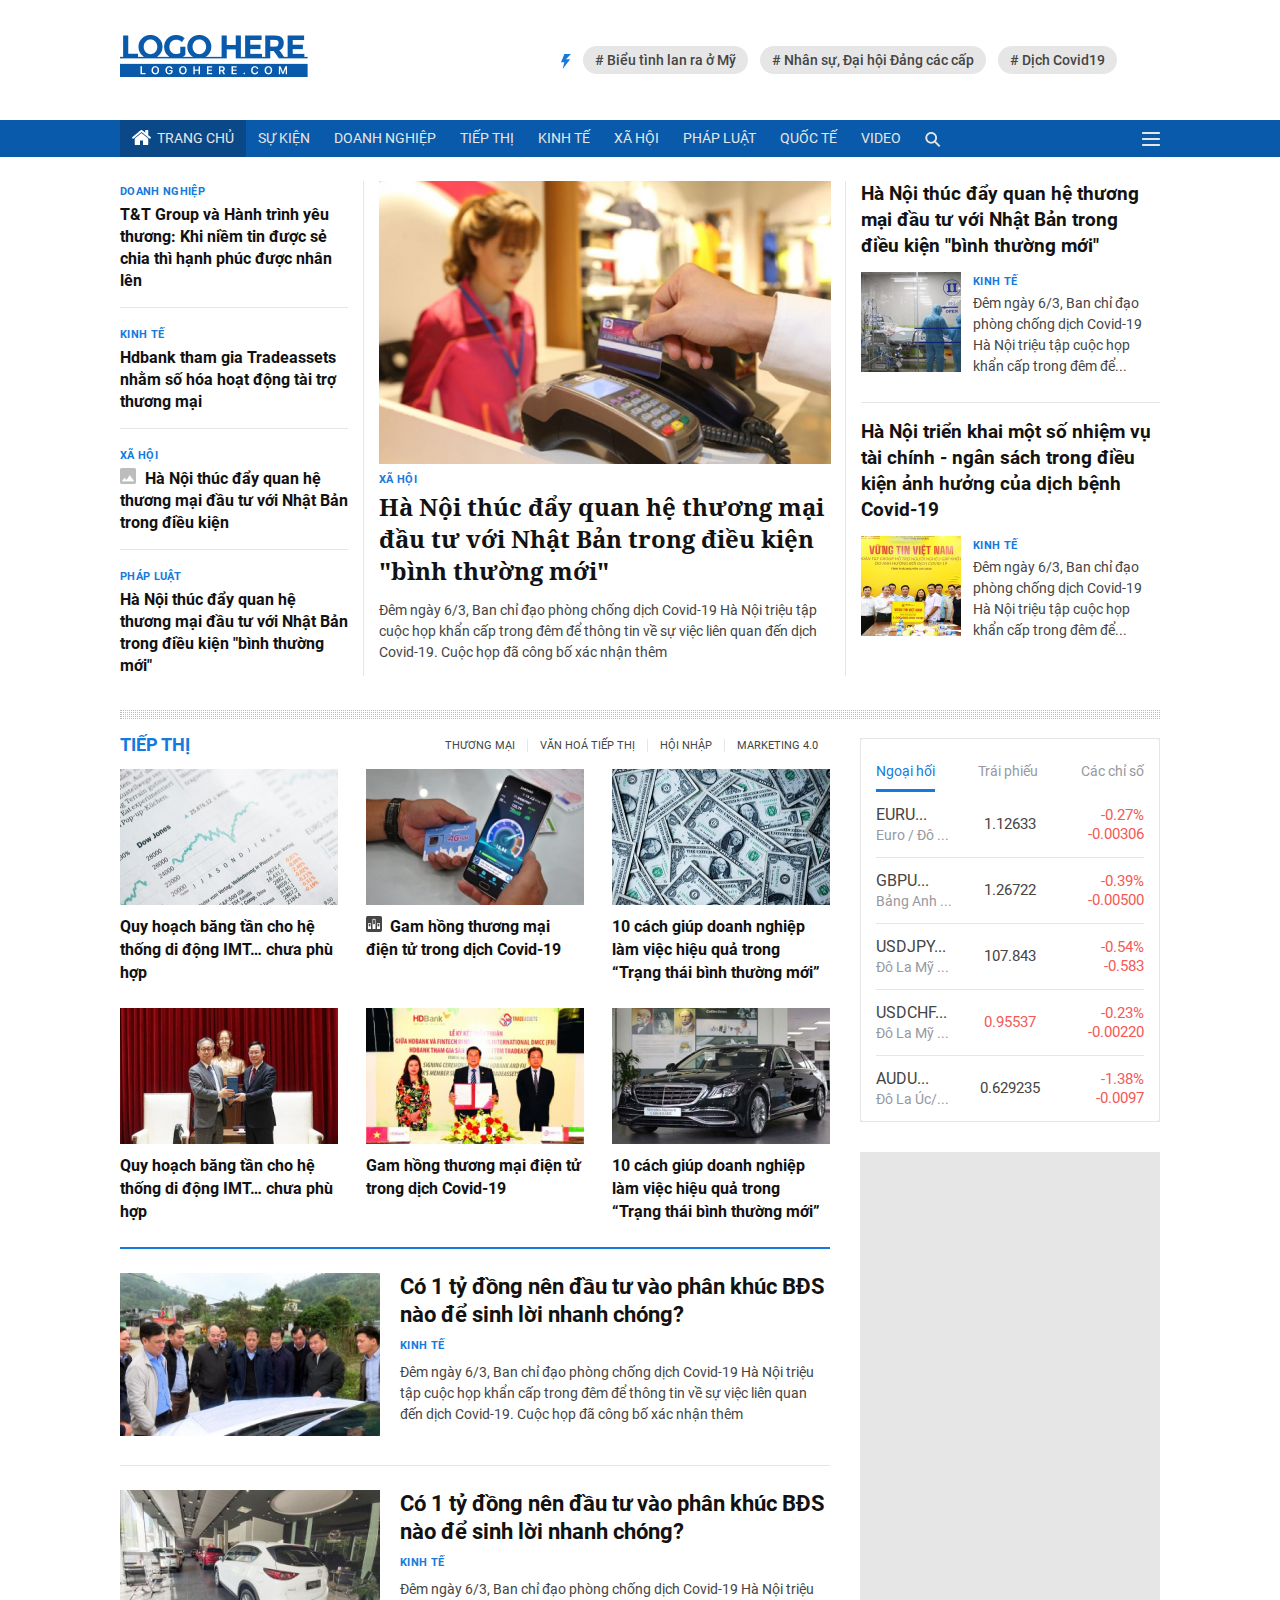
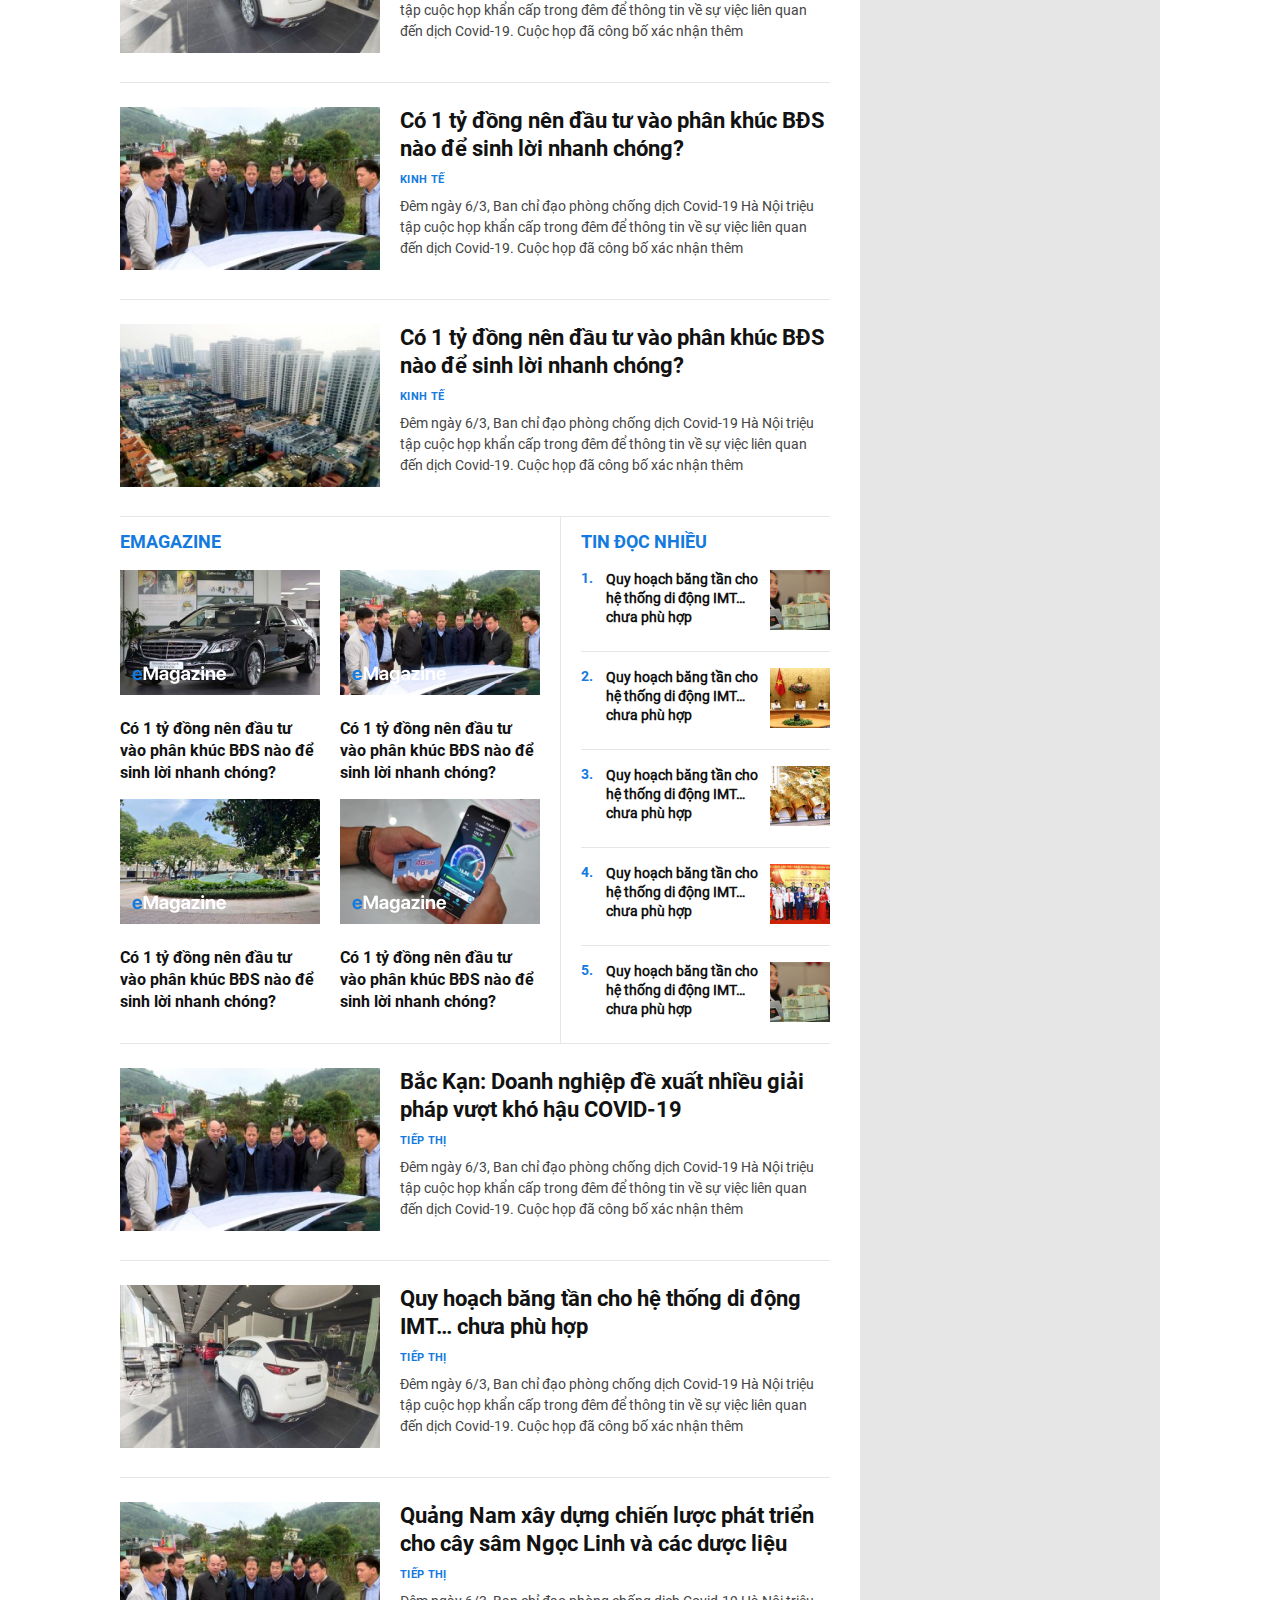
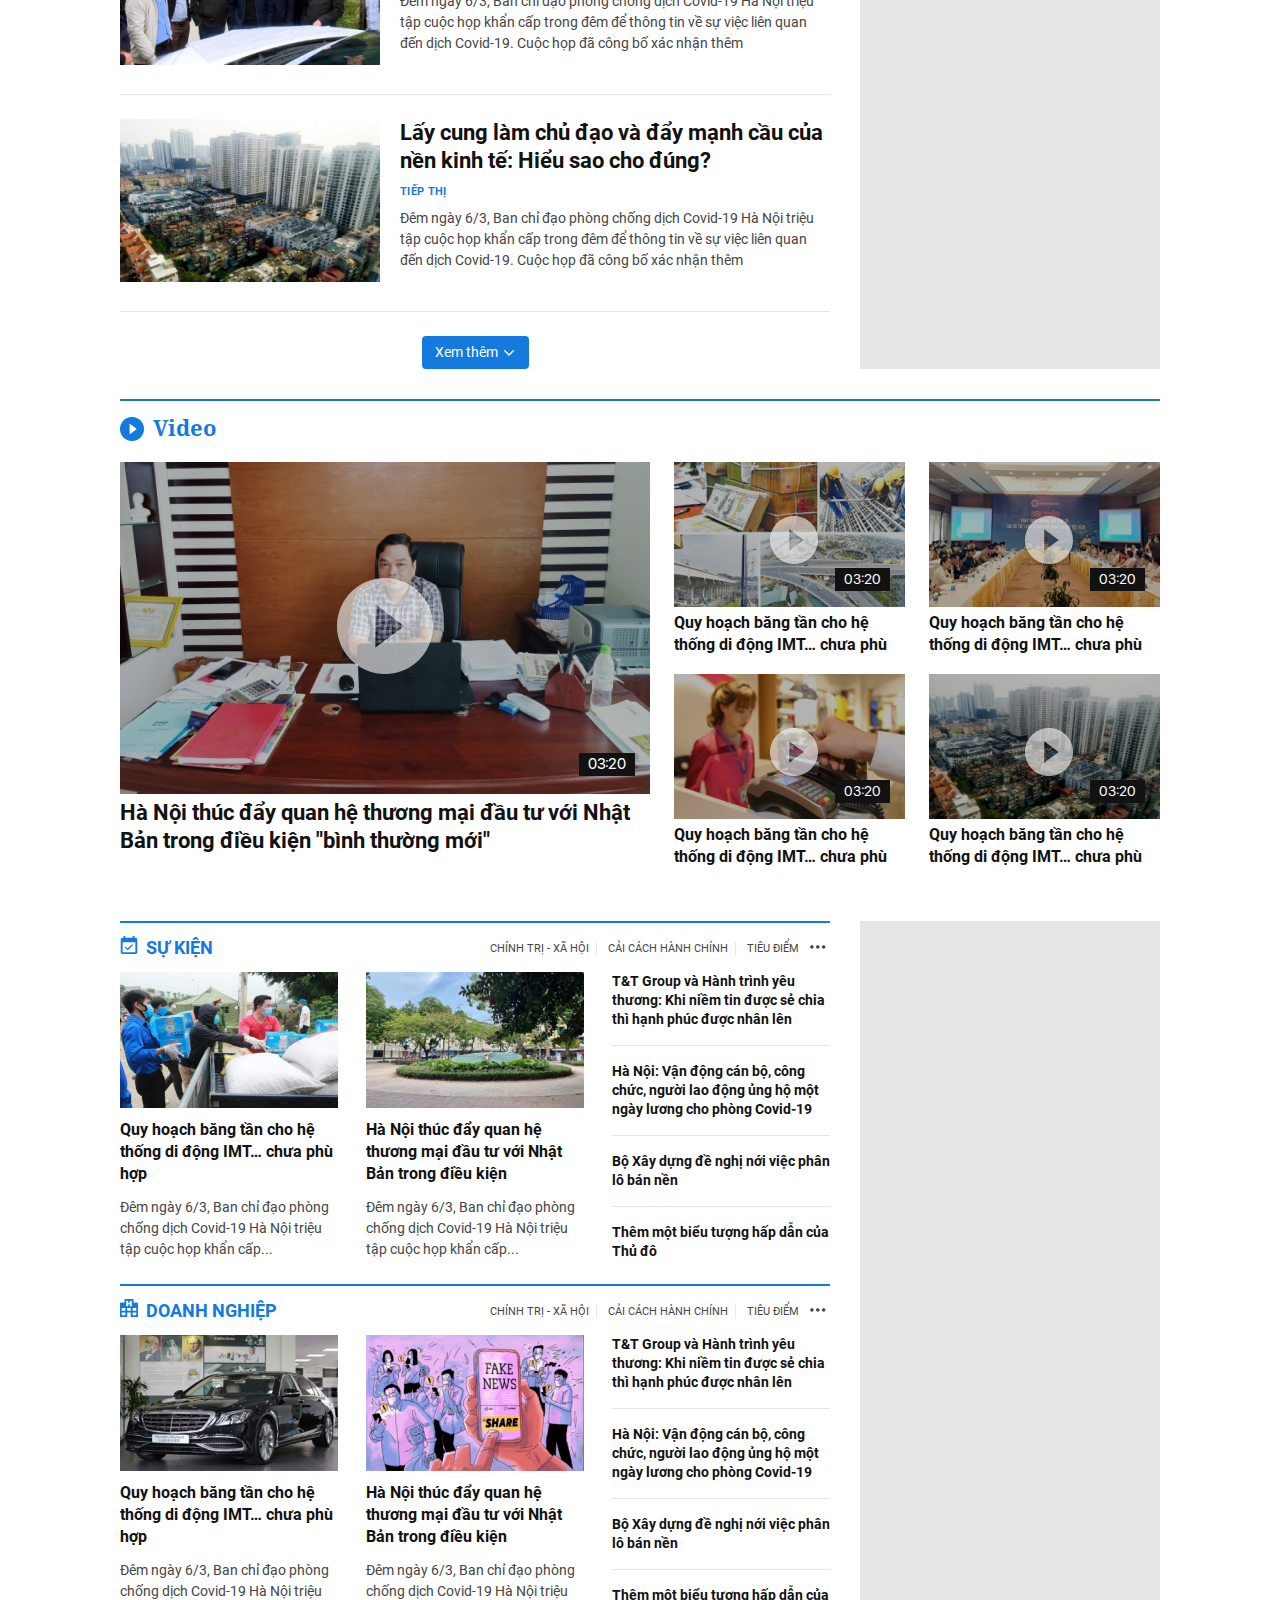
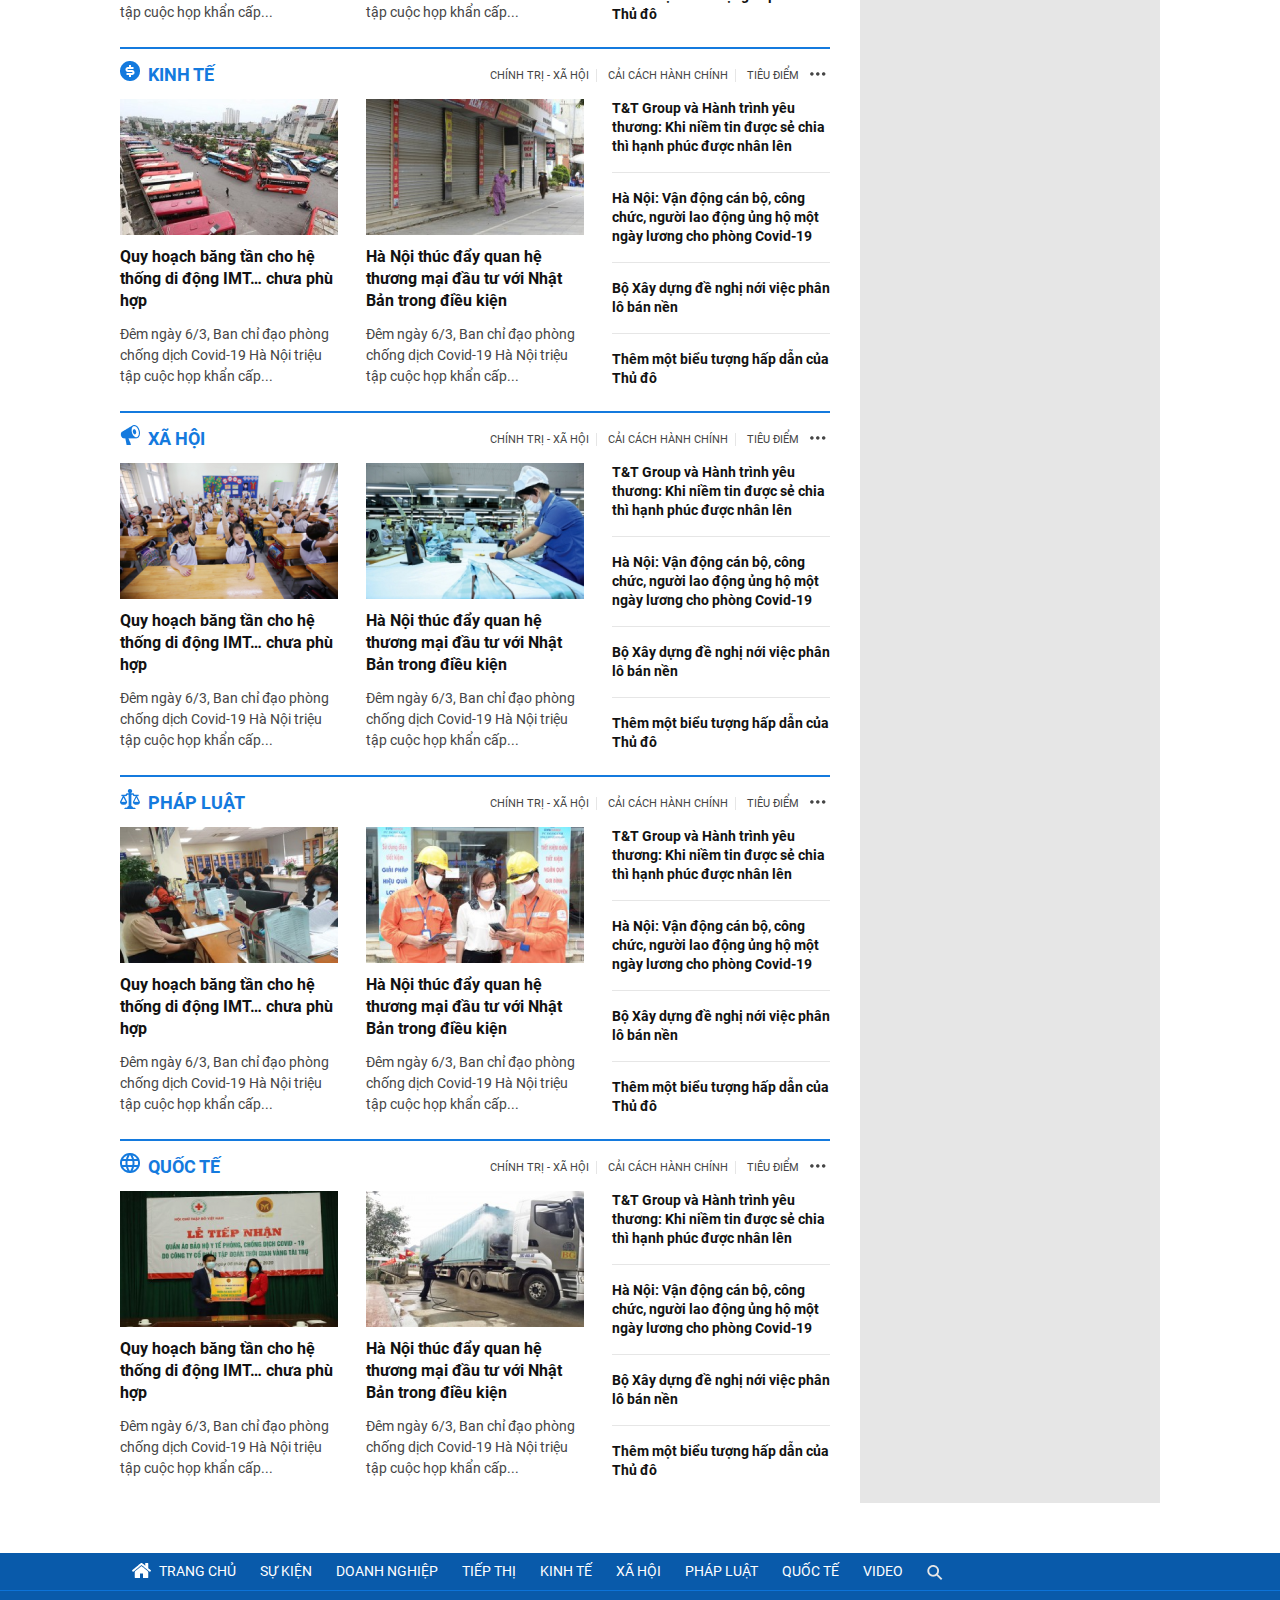
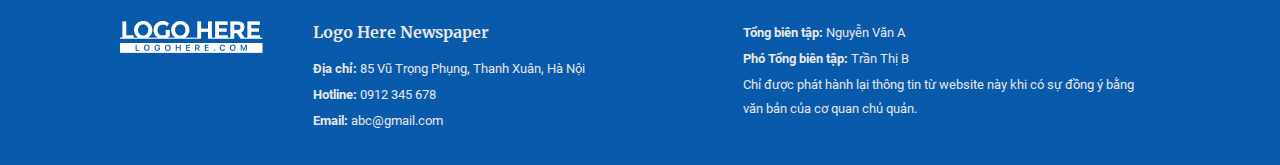
==== commit c01582d2: "replace img by img sprite" ====
--- a/view/index.html
+++ b/view/index.html
@@ -21,10 +21,10 @@
             <div class="container">
                 <div class="header__top-flex d-flex justify-content-between">
                     <h1 class="header__logo">
-                        <a href="index.html"><img src="../image/header_logo.png" alt="logo" title="LOGO HERE"></a>
+                        <a href="index.html"><i class="sprite sprite-header_logo"></i></a>
                     </h1>
                     <ul class="header__tags d-flex align-item-center">
-                        <li><img src="../image/vector.png" class="vertical-align-middle" alt="thunder"></li>
+                        <li><i class="sprite sprite-vector vertical-align-middle"></i></li>
                         <li><a href="#" title="# Biểu tình lan ra ở Mỹ"># Biểu tình lan ra ở Mỹ</a></li>
                         <li><a href="#" title="# Nhân sự, Đại hội Đảng các cấp"># Nhân sự, Đại hội Đảng các cấp</a></li>
                         <li><a href="#" title="# Dịch Covid19"># Dịch Covid19</a></li>
@@ -40,7 +40,7 @@
                         <ul class="header__navbar-ul d-flex">
                             <li>
                                 <a href="index.html" class="main__navlink--active" title="Trang chủ">
-                                    <img src="../image/home.png" alt="home">
+                                    <i class="sprite sprite-home vertical-align-top m-right-home"></i>
                                     Trang chủ
                                 </a>
                             </li>
@@ -54,14 +54,13 @@
                             <li><a href="#" title="Video">Video</a></li>
                         </ul>
                         <div class="header__navbar-search">
-                            <a href="#" title="Tìm kiếm"><img src="../image/search.png" class="vertical-align-middle"
-                                    alt="search" title="Tìm kiếm"></a>
+                            <a href="#" title="Tìm kiếm"><i class="sprite sprite-search vertical-align-middle"></i></a>
                         </div>
                     </div>
                     <div class="header__navbar-toggler">
                         <a href="#" title="Danh mục">
-                            <img src="../image/toggler.png" class="menu-toggler" alt="toggler">
-                            <img src="../image/x.png" class="menu-close" alt="close">
+                            <i class="menu-toggler sprite sprite-toggler vertical-align-middle"></i>
+                            <i class="menu-close sprite sprite-x vertical-align-middle"></i>
                         </a>
                     </div>
                 </div>
@@ -141,27 +140,27 @@
                         <ul class="header__option d-flex">
                             <li><a href="#" class="header__option-a d-flex align-item-center text-uppercase"
                                     title="Video">
-                                    <img src="../image/videoRed.png" class="header__option-img" alt="video">
+                                    <i class="sprite sprite-videoRed header__option-img vertical-align-top"></i>
                                     <span>Video</span>
                                 </a></li>
                             <li><a href="#" class="header__option-a d-flex align-item-center text-uppercase"
                                     title="Ảnh">
-                                    <img src="../image/imageRed.png" class="header__option-img" alt="ảnh">
+                                    <i class="sprite sprite-imageRed header__option-img vertical-align-top"></i>
                                     <span>Ảnh</span>
                                 </a></li>
                             <li><a href="#" class="header__option-a d-flex align-item-center text-uppercase"
                                     title="Infographic">
-                                    <img src="../image/bsnRed.png" class="header__option-img" alt="infographic">
+                                    <i class="sprite sprite-bsnRed header__option-img vertical-align-top"></i>
                                     <span>Infographic</span>
                                 </a></li>
                             <li><a href="#" class="header__option-a d-flex align-item-center text-uppercase"
                                     title="Emagazine">
-                                    <img src="../image/newsRed.png" class="header__option-img" alt="emagazine">
+                                    <i class="sprite sprite-newsRed header__option-img vertical-align-top"></i>
                                     <span>Emagazine</span>
                                 </a></li>
                             <li><a href="#" class="header__option-a d-flex align-item-center text-uppercase"
                                     title="Tạp chí in">
-                                    <img src="../image/newsppRed.png" class="header__option-img" alt="Tạp chí in">
+                                    <i class="sprite sprite-newsppRed header__option-img vertical-align-top"></i>
                                     <span>Tạp chí in</span>
                                 </a></li>
                         </ul>
@@ -203,8 +202,7 @@
                         </a>
                         <h3><a href="#" class="main__hc-news-title"
                                 title="Hà Nội thúc đẩy quan hệ thương mại đầu tư với Nhật Bản trong điều kiện">
-                                <span class="main__news-img-infographic"><img src="../image/infographic1.png"
-                                        alt="Minh hoạ"></span>
+                                <span class="main__news-img-infographic"><i class="sprite sprite-infographic1"></i></span>
                                 Hà Nội thúc đẩy quan hệ thương mại đầu tư với Nhật Bản trong điều kiện
                             </a></h3>
                     </div>
@@ -332,8 +330,7 @@
                                 <h3>
                                     <a href="#" class="main__col-item-title"
                                         title="Gam hồng thương mại điện tử trong dịch Covid-19">
-                                        <img src="../image/bsnBlack.png" class="vertical-align-top"
-                                            alt="infographic">&nbsp;
+                                        <i class="sprite sprite-bsnBlack"></i>&nbsp;
                                         Gam hồng thương mại điện tử trong dịch Covid-19
                                     </a>
                                 </h3>
@@ -491,7 +488,7 @@
                                             <img src="../image/e1.jpg" alt="Có 1 tỷ đồng nên đầu tư vào phân khúc
                                             BĐS nào để sinh lời nhanh chóng?">
                                             <span class="main__el-img-emagazine">
-                                                <img src="../image/eMagazine.png" alt="eMagazine">
+                                                <i class="sprite sprite-eMagazine"></i>
                                             </span>
                                         </a>
                                         <h4>
@@ -507,7 +504,7 @@
                                             <img src="../image/e2.jpg" alt="Có 1 tỷ đồng nên đầu tư vào phân khúc
                                             BĐS nào để sinh lời nhanh chóng?">
                                             <span class="main__el-img-emagazine">
-                                                <img src="../image/eMagazine.png" alt="eMagazine">
+                                                <i class="sprite sprite-eMagazine"></i>
                                             </span>
                                         </a>
                                         <h4>
@@ -522,7 +519,7 @@
                                             <img src="../image/e3.jpg" alt="Có 1 tỷ đồng nên đầu tư vào phân khúc
                                             BĐS nào để sinh lời nhanh chóng?">
                                             <span class="main__el-img-emagazine">
-                                                <img src="../image/eMagazine.png" alt="eMagazine">
+                                                <i class="sprite sprite-eMagazine"></i>
                                             </span>
                                         </a>
                                         <h4>
@@ -536,7 +533,7 @@
                                             <img src="../image/e4.jpg" alt="Có 1 tỷ đồng nên đầu tư vào phân khúc
                                             BĐS nào để sinh lời nhanh chóng?">
                                             <span class="main__el-img-emagazine">
-                                                <img src="../image/eMagazine.png" alt="eMagazine">
+                                                <i class="sprite sprite-eMagazine"></i>
                                             </span>
                                         </a>
                                         <h4>
@@ -695,7 +692,7 @@
                         </div>
                         <div class="main__viewmore-wrap">
                             <a href="#" class="main__viewmore-btn d-flex align-item-center" title="Xem thêm">Xem thêm
-                                &nbsp; <img src="../image/arrow_down.png" alt="#"></a>
+                                &nbsp; <i class="sprite sprite-arrow_down"></i></a>
                         </div>
                     </div>
                     <div class="main__aside-layout-right">
@@ -782,7 +779,7 @@
                 <div class="container">
                     <div class="main__video-title d-flex align-item-center">
                         <a href="#" title="Video">
-                            <img src="../image/video.png" alt="Video">
+                            <i class="sprite sprite-video vertical-align-bottom"></i>
                             <span class="main__video-title-icon">Video</span>
                         </a>
                     </div>
@@ -791,7 +788,7 @@
                             <a href="#">
                                 <img src="../image/video1.png" class="main__video-img"
                                     alt="Hà Nội thúc đẩy quan hệ thương mại đầu tư với Nhật Bản trong điều kiện &quot;bình thường mới&quot;">
-                                <span class="main__video-btn"><img src="../image/playBig.png" alt="play"></span>
+                                <span class="main__video-btn"><i class="sprite sprite-playBig"></i></span>
                                 <span class="main__video-time">03:20</span>
                             </a>
                             <a href="#" class="main__video-title"
@@ -804,7 +801,7 @@
                                 <a href="#">
                                     <img src="../image/video2.png" class="main__video-img"
                                         alt="Quy hoạch băng tần cho hệ thống di động IMT… chưa phù">
-                                    <span class="main__video-btn"><img src="../image/playSmall.png" alt="play"></span>
+                                    <span class="main__video-btn"><i class="sprite sprite-playSmall"></i></span>
                                     <span class="main__video-time">03:20</span>
                                 </a>
                                 <a href="#" class="main__video-title"
@@ -815,7 +812,7 @@
                                 <a href="#">
                                     <img src="../image/video3.png" class="main__video-img"
                                         alt="Quy hoạch băng tần cho hệ thống di động IMT… chưa phù">
-                                    <span class="main__video-btn"><img src="../image/playSmall.png" alt="play"></span>
+                                    <span class="main__video-btn"><i class="sprite sprite-playSmall"></i></span>
                                     <span class="main__video-time">03:20</span>
                                 </a>
                                 <a href="#" class="main__video-title"
@@ -826,7 +823,7 @@
                                 <a href="#">
                                     <img src="../image/video4.png" class="main__video-img"
                                         alt="Quy hoạch băng tần cho hệ thống di động IMT… chưa phù">
-                                    <span class="main__video-btn"><img src="../image/playSmall.png" alt="play"></span>
+                                    <span class="main__video-btn"><i class="sprite sprite-playSmall"></i></span>
                                     <span class="main__video-time">03:20</span>
                                 </a>
                                 <a href="#" class="main__video-title"
@@ -837,7 +834,7 @@
                                 <a href="#">
                                     <img src="../image/video5.png" class="main__video-img"
                                         alt="Quy hoạch băng tần cho hệ thống di động IMT… chưa phù">
-                                    <span class="main__video-btn"><img src="../image/playSmall.png" alt="play"></span>
+                                    <span class="main__video-btn"><i class="sprite sprite-playSmall"></i></span>
                                     <span class="main__video-time">03:20</span>
                                 </a>
                                 <a href="#" class="main__video-title"
@@ -855,8 +852,7 @@
                             <div class="main__category-title-wrap d-flex">
                                 <a href="#" class="main__category-title-name text-uppercase align-item-center d-flex"
                                     title="Sự kiện">
-                                    <span class="main__title-icon"><img src="../image/checklist.png" class="d-block"
-                                            alt="Sự kiện"></span></span>
+                                    <span class="main__title-icon"><i class="sprite sprite-checklist"></i></span>
                                     Sự kiện
                                 </a>
                                 <ul
@@ -864,8 +860,7 @@
                                     <li><a href="#" title="Chính trị - Xã hội">Chính trị - xã hội</a></li>
                                     <li><a href="#" title="Cải cách hành chính">Cải cách hành chính</a></li>
                                     <li><a href="#" title="Tiêu điểm">Tiêu điểm</a></li>
-                                    <li><a href="#" title="Xem thêm"><img src="../image/3dots.png" class="dots"
-                                                alt="more"></a></li>
+                                    <li><a href="#" title="Xem thêm"><i class="sprite sprite-3dots"></i></a></li>
                                 </ul>
                             </div>
                             <div class="main__cl-news-flex d-flex">
@@ -941,8 +936,7 @@
                             <div class="main__category-title-wrap d-flex">
                                 <a href="#" class="main__category-title-name text-uppercase align-item-center d-flex"
                                     title="Doanh nghiệp">
-                                    <span class="main__title-icon"><img src="../image/business.png" class="d-block"
-                                            alt="Doanh nghiệp"></span>
+                                    <span class="main__title-icon"><i class="sprite sprite-business"></i></span>
                                     Doanh nghiệp
                                 </a>
                                 <ul
@@ -950,8 +944,7 @@
                                     <li><a href="#" title="Chính trị - Xã hội">Chính trị - xã hội</a></li>
                                     <li><a href="#" title="Cải cách hành chính">Cải cách hành chính</a></li>
                                     <li><a href="#" title="Tiêu điểm">Tiêu điểm</a></li>
-                                    <li><a href="#" title="Xem thêm"><img src="../image/3dots.png" class="dots"
-                                                alt="more"></a></li>
+                                    <li><a href="#" title="Xem thêm"><i class="sprite sprite-3dots"></i></a></li>
                                 </ul>
                             </div>
                             <div class="main__cl-news-flex d-flex">
@@ -1026,8 +1019,7 @@
                         <div class="main__category-list-news-item">
                             <div class="main__category-title-wrap d-flex">
                                 <a href="#" class="main__category-title-name text-uppercase align-item-center d-flex">
-                                    <span class="main__title-icon"><img src="../image/economy.png" class="d-block"
-                                            alt="Kinh tế"></span>
+                                    <span class="main__title-icon"><i class="sprite sprite-economy"></i></span>
                                     Kinh tế
                                 </a>
                                 <ul
@@ -1035,8 +1027,7 @@
                                     <li><a href="#" title="Chính trị - Xã hội">Chính trị - xã hội</a></li>
                                     <li><a href="#" title="Cải cách hành chính">Cải cách hành chính</a></li>
                                     <li><a href="#" title="Tiêu điểm">Tiêu điểm</a></li>
-                                    <li><a href="#" title="Xem thêm"><img src="../image/3dots.png" class="dots"
-                                                alt="more"></a></li>
+                                    <li><a href="#" title="Xem thêm"><i class="sprite sprite-3dots"></i></a></li>
                                 </ul>
                             </div>
                             <div class="main__cl-news-flex d-flex">
@@ -1111,8 +1102,7 @@
                         <div class="main__category-list-news-item">
                             <div class="main__category-title-wrap d-flex">
                                 <a href="#" class="main__category-title-name text-uppercase align-item-center d-flex">
-                                    <span class="main__title-icon"><img src="../image/social.png" class="d-block"
-                                            alt="Xã hội"></span>
+                                    <span class="main__title-icon"><i class="sprite sprite-social"></i></span>
                                     Xã hội
                                 </a>
                                 <ul
@@ -1120,8 +1110,7 @@
                                     <li><a href="#" title="Chính trị - Xã hội">Chính trị - xã hội</a></li>
                                     <li><a href="#" title="Cải cách hành chính">Cải cách hành chính</a></li>
                                     <li><a href="#" title="Tiêu điểm">Tiêu điểm</a></li>
-                                    <li><a href="#" title="Xem thêm"><img src="../image/3dots.png" class="dots"
-                                                alt="more"></a></li>
+                                    <li><a href="#" title="Xem thêm"><i class="sprite sprite-3dots"></i></a></li>
                                 </ul>
                             </div>
                             <div class="main__cl-news-flex d-flex">
@@ -1199,8 +1188,7 @@
                         <div class="main__category-list-news-item">
                             <div class="main__category-title-wrap d-flex">
                                 <a href="#" class="main__category-title-name text-uppercase align-item-center d-flex">
-                                    <span class="main__title-icon"><img src="../image/law.png" class="d-block"
-                                            alt="Pháp luật"></span>
+                                    <span class="main__title-icon"><i class="sprite sprite-law"></i></span>
                                     Pháp luật
                                 </a>
                                 <ul
@@ -1208,8 +1196,7 @@
                                     <li><a href="#" title="Chính trị - Xã hội">Chính trị - xã hội</a></li>
                                     <li><a href="#" title="Cải cách hành chính">Cải cách hành chính</a></li>
                                     <li><a href="#" title="Tiêu điểm">Tiêu điểm</a></li>
-                                    <li><a href="#" title="Xem thêm"><img src="../image/3dots.png" class="dots"
-                                                alt="more"></a></li>
+                                    <li><a href="#" title="Xem thêm"><i class="sprite sprite-3dots"></i></a></li>
                                 </ul>
                             </div>
                             <div class="main__cl-news-flex d-flex">
@@ -1287,7 +1274,7 @@
                         <div class="main__category-list-news-item">
                             <div class="main__category-title-wrap d-flex">
                                 <a href="#" class="main__category-title-name text-uppercase align-item-center d-flex">
-                                    <span class="main__title-icon"><img src="../image/global.png" alt="Quốc tế"></span>
+                                    <span class="main__title-icon"><i class="sprite sprite-global"></i></span>
                                     Quốc tế
                                 </a>
                                 <ul
@@ -1295,8 +1282,7 @@
                                     <li><a href="#" title="Chính trị - Xã hội">Chính trị - xã hội</a></li>
                                     <li><a href="#" title="Cải cách hành chính">Cải cách hành chính</a></li>
                                     <li><a href="#" title="Tiêu điểm">Tiêu điểm</a></li>
-                                    <li><a href="#" title="Xem thêm"><img src="../image/3dots.png" class="dots"
-                                                alt="more"></a></li>
+                                    <li><a href="#" title="Xem thêm"><i class="sprite sprite-3dots"></i></a></li>
                                 </ul>
                             </div>
                             <div class="main__cl-news-flex d-flex">
@@ -1385,22 +1371,22 @@
                 <div class="main__navbar-menu d-flex text-uppercase">
                     <ul class="header__navbar-ul d-flex">
                         <li>
-                            <a href="index.html" class="main__navlink--active">
-                                <img src="../image/home.png" alt="home">
+                            <a href="index.html" class="main__navlink--active" title="Trang chủ">
+                                <i class="sprite sprite-home vertical-align-top m-right"></i>
                                 Trang chủ
                             </a>
                         </li>
-                        <li><a href="#">Sự kiện</a></li>
-                        <li><a href="business.html">Doanh nghiệp</a></li>
-                        <li><a href="#">Tiếp thị</a></li>
-                        <li><a href="#">Kinh tế</a></li>
-                        <li><a href="#">Xã hội</a></li>
-                        <li><a href="#">Pháp luật</a></li>
-                        <li><a href="#">Quốc tế</a></li>
-                        <li><a href="#">Video</a></li>
+                        <li><a href="#" title="Sự kiện">Sự kiện</a></li>
+                        <li><a href="business.html" title="Doanh nghiệp">Doanh nghiệp</a></li>
+                        <li><a href="#" title="Tiếp thị">Tiếp thị</a></li>
+                        <li><a href="#" title="Kinh tế">Kinh tế</a></li>
+                        <li><a href="#" title="Xã hội">Xã hội</a></li>
+                        <li><a href="#" title="Pháp luật">Pháp luật</a></li>
+                        <li><a href="#" title="Quốc tế">Quốc tế</a></li>
+                        <li><a href="#" title="Video">Video</a></li>
                     </ul>
                     <div class="header__navbar-search">
-                        <a href=""><img src="../image/search.png" class="vertical-align-middle" alt="search"></a>
+                        <a href="#" title="Search"><i class="sprite sprite-search vertical-align-middle"></i></a>
                     </div>
                 </div>
             </div>
@@ -1409,7 +1395,9 @@
             <div class="footer__main-flex">
                 <div class="container d-flex">
                     <div class="footer__logo footer__col-content">
-                        <img src="../image/footer_logo.png" alt="Logo">
+                        <a href="../view/index.html" title="LOGO HERE">
+                            <i class="sprite sprite-footer_logo"></i>
+                        </a>
                     </div>
                     <div class="footer__col-content">
                         <h3 class="footer__contact">
--- a/css/index.css
+++ b/css/index.css
@@ -153,9 +153,6 @@
 .menu-toggler{
     display: block;
 }
-.menu-close{
-    display: none;
-}
 .menu-toggler.is-disabled{
     display: none;
 }
@@ -208,10 +205,9 @@
     color: #454545;
 }
 .header__option-img{
-    margin-right: 8px;
+    margin-right: 5px;
 }
 .main__navbar-menu a{
-    padding: 10px 0px;
     color: #e6e6e6;
     padding: 9px 12px;
 }
@@ -340,6 +336,7 @@
 .main__col1-title{
     font: 500 16px/22px Roboto;
     color: #454545;
+    display: block;
 }
 .main__col1-currency{
     font: 500 14px/19px Roboto;
@@ -392,6 +389,9 @@
 }
 .vertical-align-top{
     vertical-align: text-top;
+}
+.vertical-align-bottom{
+    vertical-align: bottom;
 }
 .main__category-title-nav li:nth-child(-n+2) a{
     border-right: 1px solid #e6e6e6;
@@ -528,6 +528,7 @@
 .main__video-item{
     position: relative;
     width: 231px;
+    margin-bottom: 18px;
 }
 .main__video-btn{
     position: absolute;
@@ -547,12 +548,12 @@
     background-color: #121212;
 }
 .main__highlight-video .main__video-time{
-    bottom: 115px;
+    bottom: 110px;
     right: 15px;
 }
 .main__video-item .main__video-time{
     font: 500 14px/17px SF;
-    bottom: 85px;
+    bottom: 65px;
     right: 15px;
 }
 .main__video-title-icon{
@@ -630,4 +631,251 @@
 }
 .main__title-icon{
     margin-right: 8px;
+}
+.m-right{
+    margin-right: 5px;
+}
+.m-right-home{
+    margin-right: 3px;
+}
+.sprite {
+    background-image: url("../image/spritesheet.png");
+    background-repeat: no-repeat;
+    display: inline-block;
+}
+.sprite-3dots {
+    width: 24px;
+    height: 11px;
+    background-position: -5px -5px;
+}
+
+.sprite-Ellipse5 {
+    width: 14px;
+    height: 14px;
+    background-position: -39px -5px;
+}
+
+.sprite-arrow_down {
+    width: 10px;
+    height: 6px;
+    background-position: -63px -5px;
+}
+
+.sprite-bsnBlack {
+    width: 16px;
+    height: 16px;
+    background-position: -83px -5px;
+}
+
+.sprite-bsnRed {
+    width: 16px;
+    height: 16px;
+    background-position: -109px -5px;
+}
+
+.sprite-business {
+    width: 18px;
+    height: 18px;
+    background-position: -135px -5px;
+}
+
+.sprite-checklist {
+    width: 18px;
+    height: 18px;
+    background-position: -163px -5px;
+}
+
+.sprite-clock {
+    width: 15px;
+    height: 15px;
+    background-position: -191px -5px;
+}
+
+.sprite-clockcircle {
+    width: 15px;
+    height: 15px;
+    background-position: -216px -5px;
+}
+
+.sprite-clockwise {
+    width: 4px;
+    height: 9px;
+    background-position: -5px -30px;
+}
+
+.sprite-dot {
+    width: 4px;
+    height: 4px;
+    background-position: -19px -30px;
+}
+
+.sprite-eMagazine {
+    width: 94px;
+    height: 18px;
+    background-position: -33px -33px;
+}
+
+.sprite-economy {
+    width: 20px;
+    height: 20px;
+    background-position: -191px -30px;
+}
+
+.sprite-ellipse {
+    width: 22px;
+    height: 22px;
+    background-position: -137px -60px;
+}
+
+.sprite-facebook {
+    width: 9px;
+    height: 9px;
+    background-position: -221px -30px;
+}
+
+.sprite-ffb {
+    width: 15px;
+    height: 15px;
+    background-position: -5px -60px;
+}
+
+.sprite-footer_logo {
+    width: 143px;
+    height: 32px;
+    background-position: -5px -92px;
+}
+
+.sprite-global {
+    width: 20px;
+    height: 20px;
+    background-position: -169px -60px;
+}
+
+.sprite-gmail {
+    width: 12px;
+    height: 9px;
+    background-position: -221px -49px;
+}
+
+.sprite-header_logo {
+    width: 188px;
+    height: 42px;
+    background-position: -5px -134px;
+}
+
+.sprite-home {
+    width: 19px;
+    height: 15px;
+    background-position: -199px -68px;
+}
+
+.sprite-imageRed {
+    width: 16px;
+    height: 16px;
+    background-position: -158px -93px;
+}
+
+.sprite-infographic1 {
+    width: 16px;
+    height: 16px;
+    background-position: -184px -93px;
+}
+
+.sprite-infographic2 {
+    width: 16px;
+    height: 16px;
+    background-position: -210px -93px;
+}
+
+.sprite-law {
+    width: 20px;
+    height: 20px;
+    background-position: -203px -119px;
+}
+
+.sprite-like {
+    width: 13px;
+    height: 11px;
+    background-position: -30px -68px;
+}
+
+.sprite-newsRed {
+    width: 18px;
+    height: 18px;
+    background-position: -203px -149px;
+}
+
+.sprite-newsppRed {
+    width: 18px;
+    height: 18px;
+    background-position: -203px -177px;
+}
+
+.sprite-playBig {
+    width: 96px;
+    height: 96px;
+    background-position: -243px -5px;
+}
+
+.sprite-playSmall {
+    width: 56px;
+    height: 56px;
+    background-position: -236px -111px;
+}
+
+.sprite-search {
+    width: 16px;
+    height: 15px;
+    background-position: -302px -111px;
+}
+
+.sprite-social {
+    width: 20px;
+    height: 20px;
+    background-position: -302px -136px;
+}
+
+.sprite-toggler {
+    width: 18px;
+    height: 14px;
+    background-position: -302px -166px;
+}
+
+.sprite-twitter {
+    width: 10px;
+    height: 10px;
+    background-position: -328px -111px;
+}
+
+.sprite-vector {
+    width: 10px;
+    height: 15px;
+    background-position: -330px -166px;
+}
+
+.sprite-video {
+    width: 24px;
+    height: 24px;
+    background-position: -5px -191px;
+}
+
+.sprite-videoRed {
+    width: 16px;
+    height: 16px;
+    background-position: -39px -190px;
+}
+
+.sprite-x {
+    width: 20px;
+    height: 20px;
+    background-position: -65px -191px;
+}
+
+.sprite-zingme {
+    width: 8px;
+    height: 9px;
+    background-position: -332px -131px;
+}
+.menu-close{
+    display: none;
 }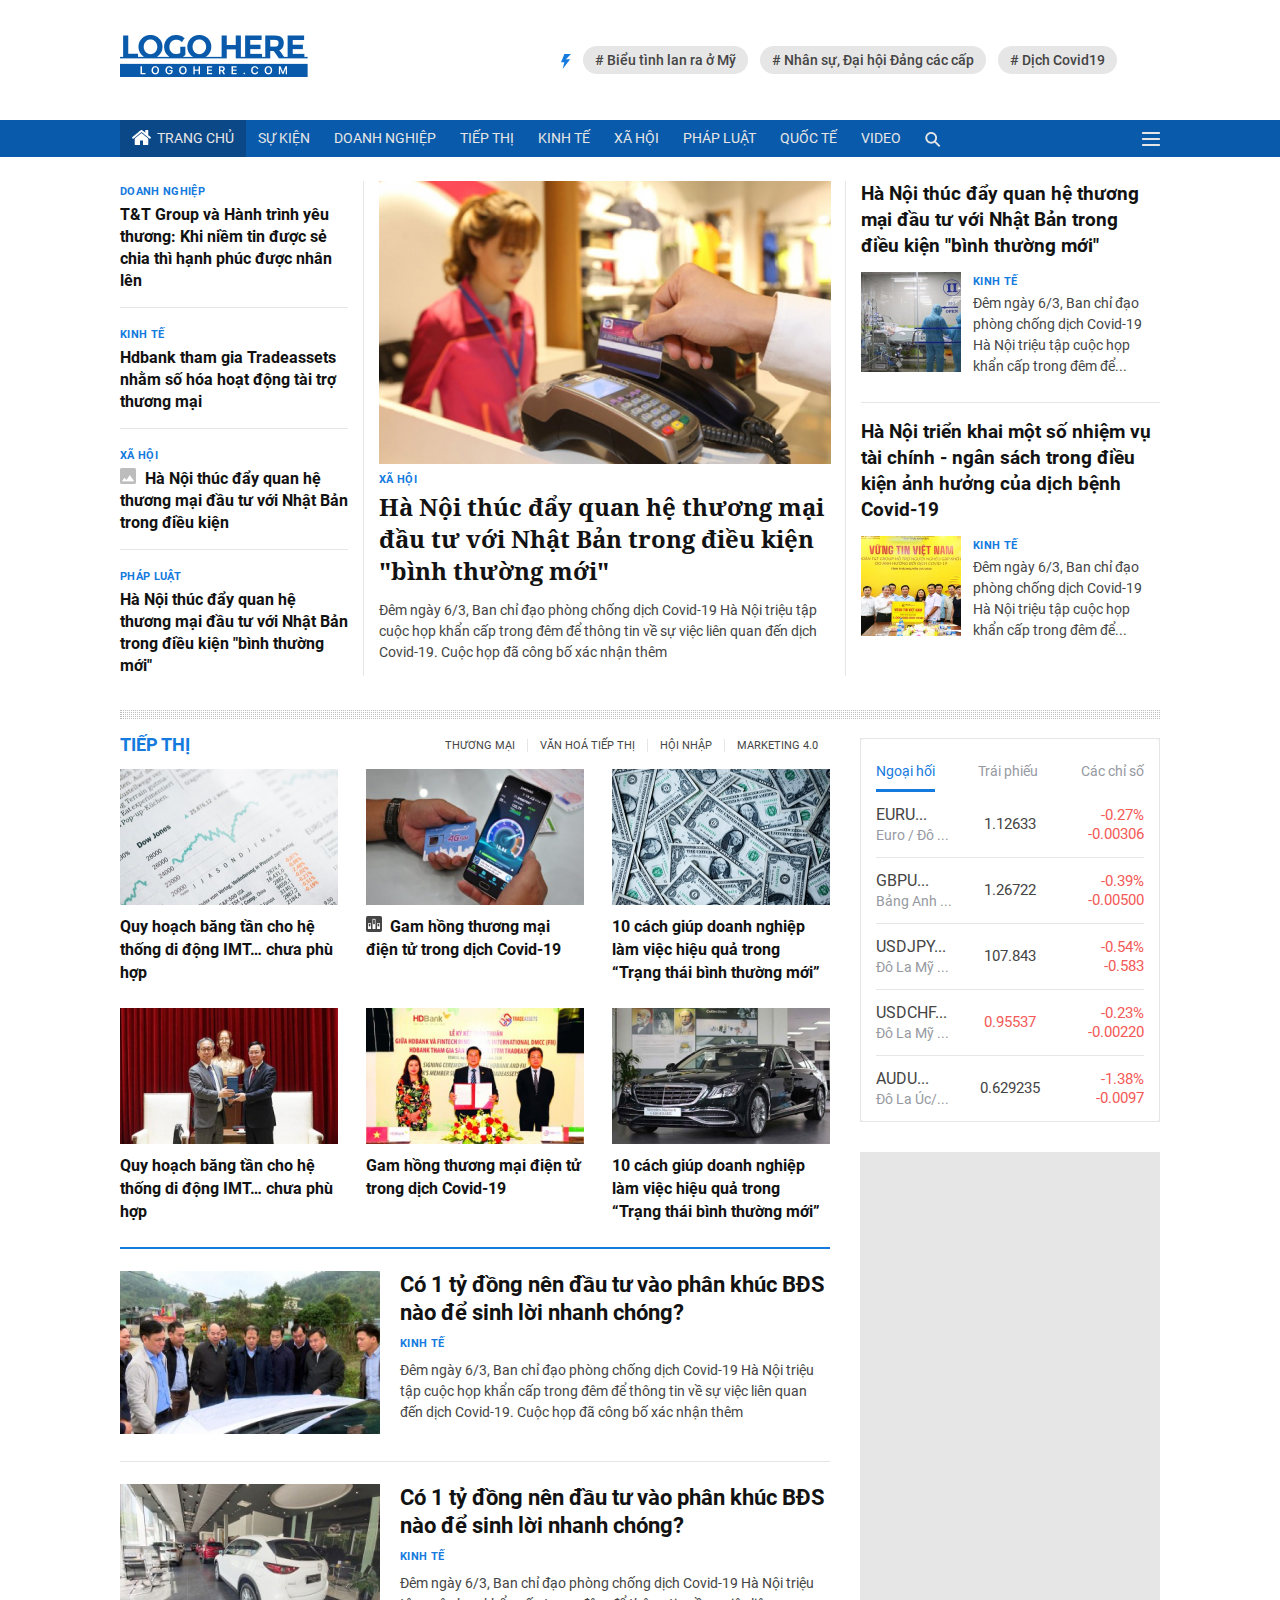
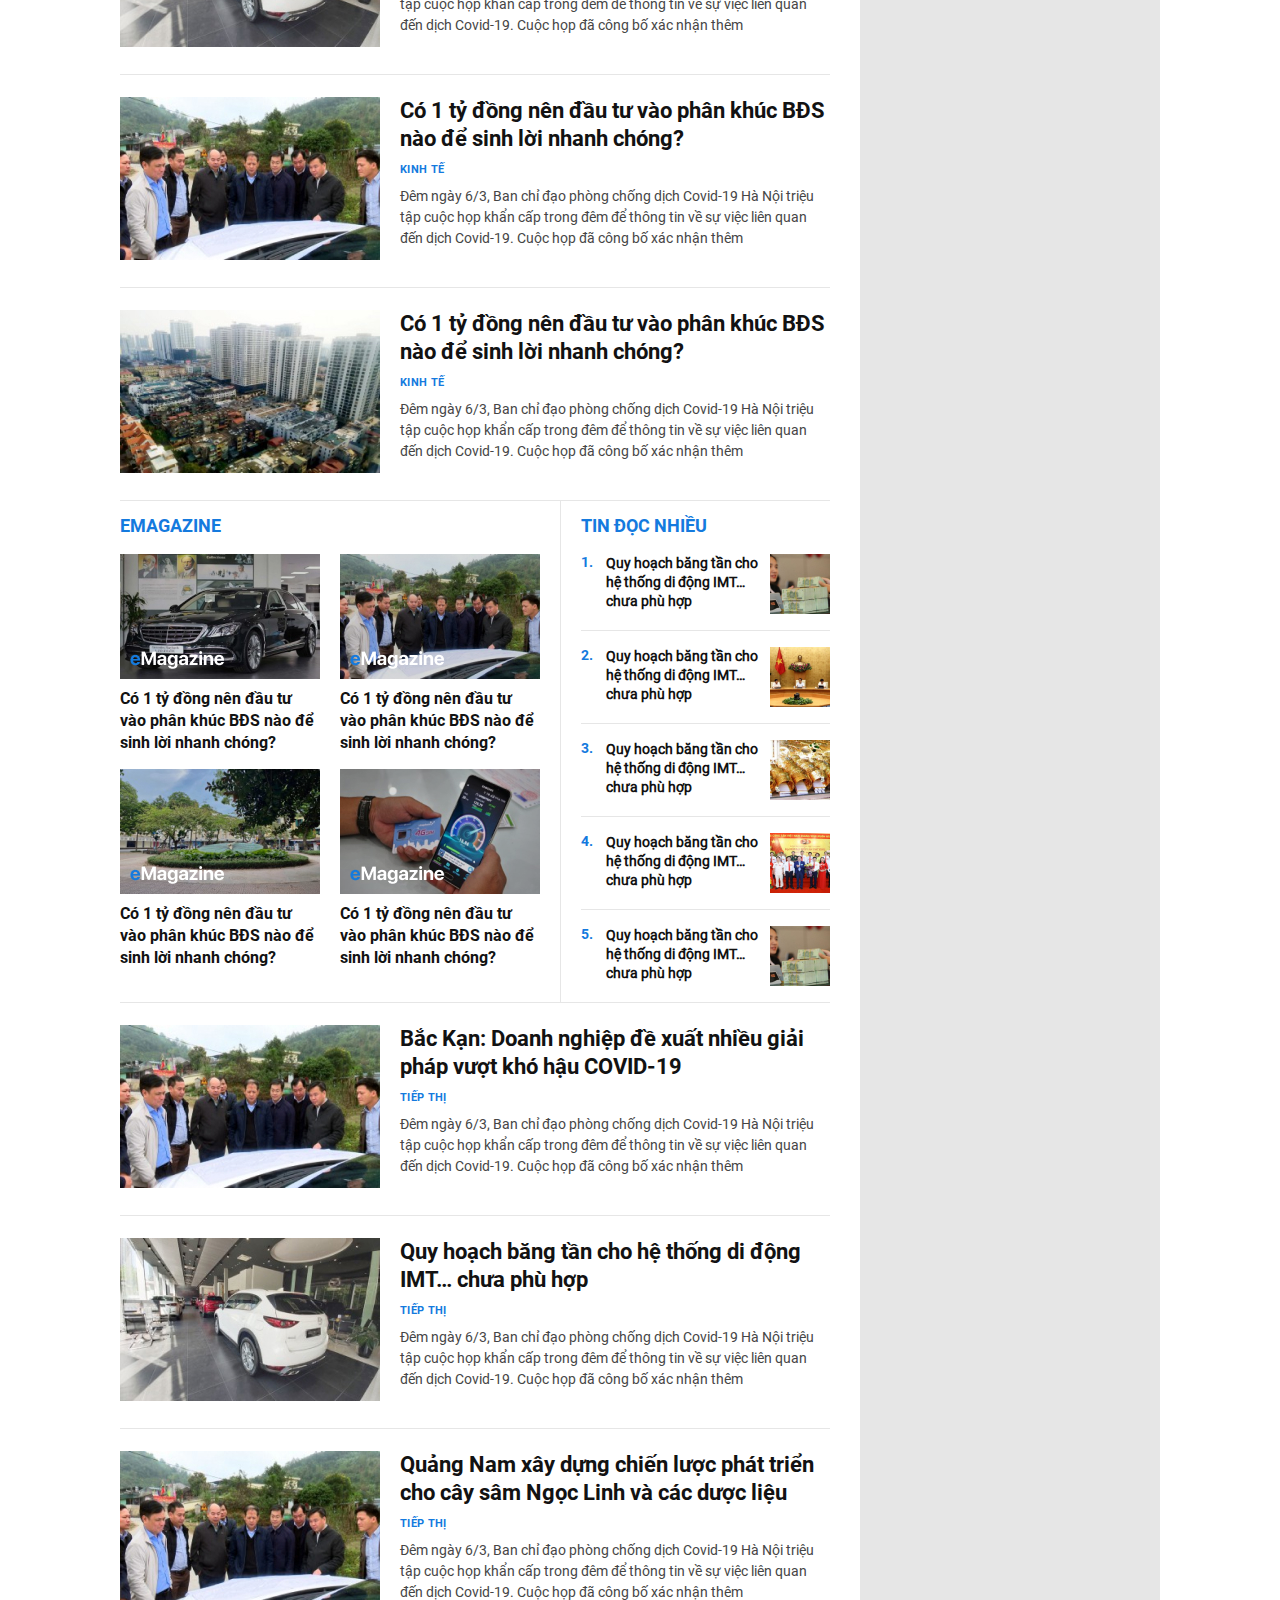
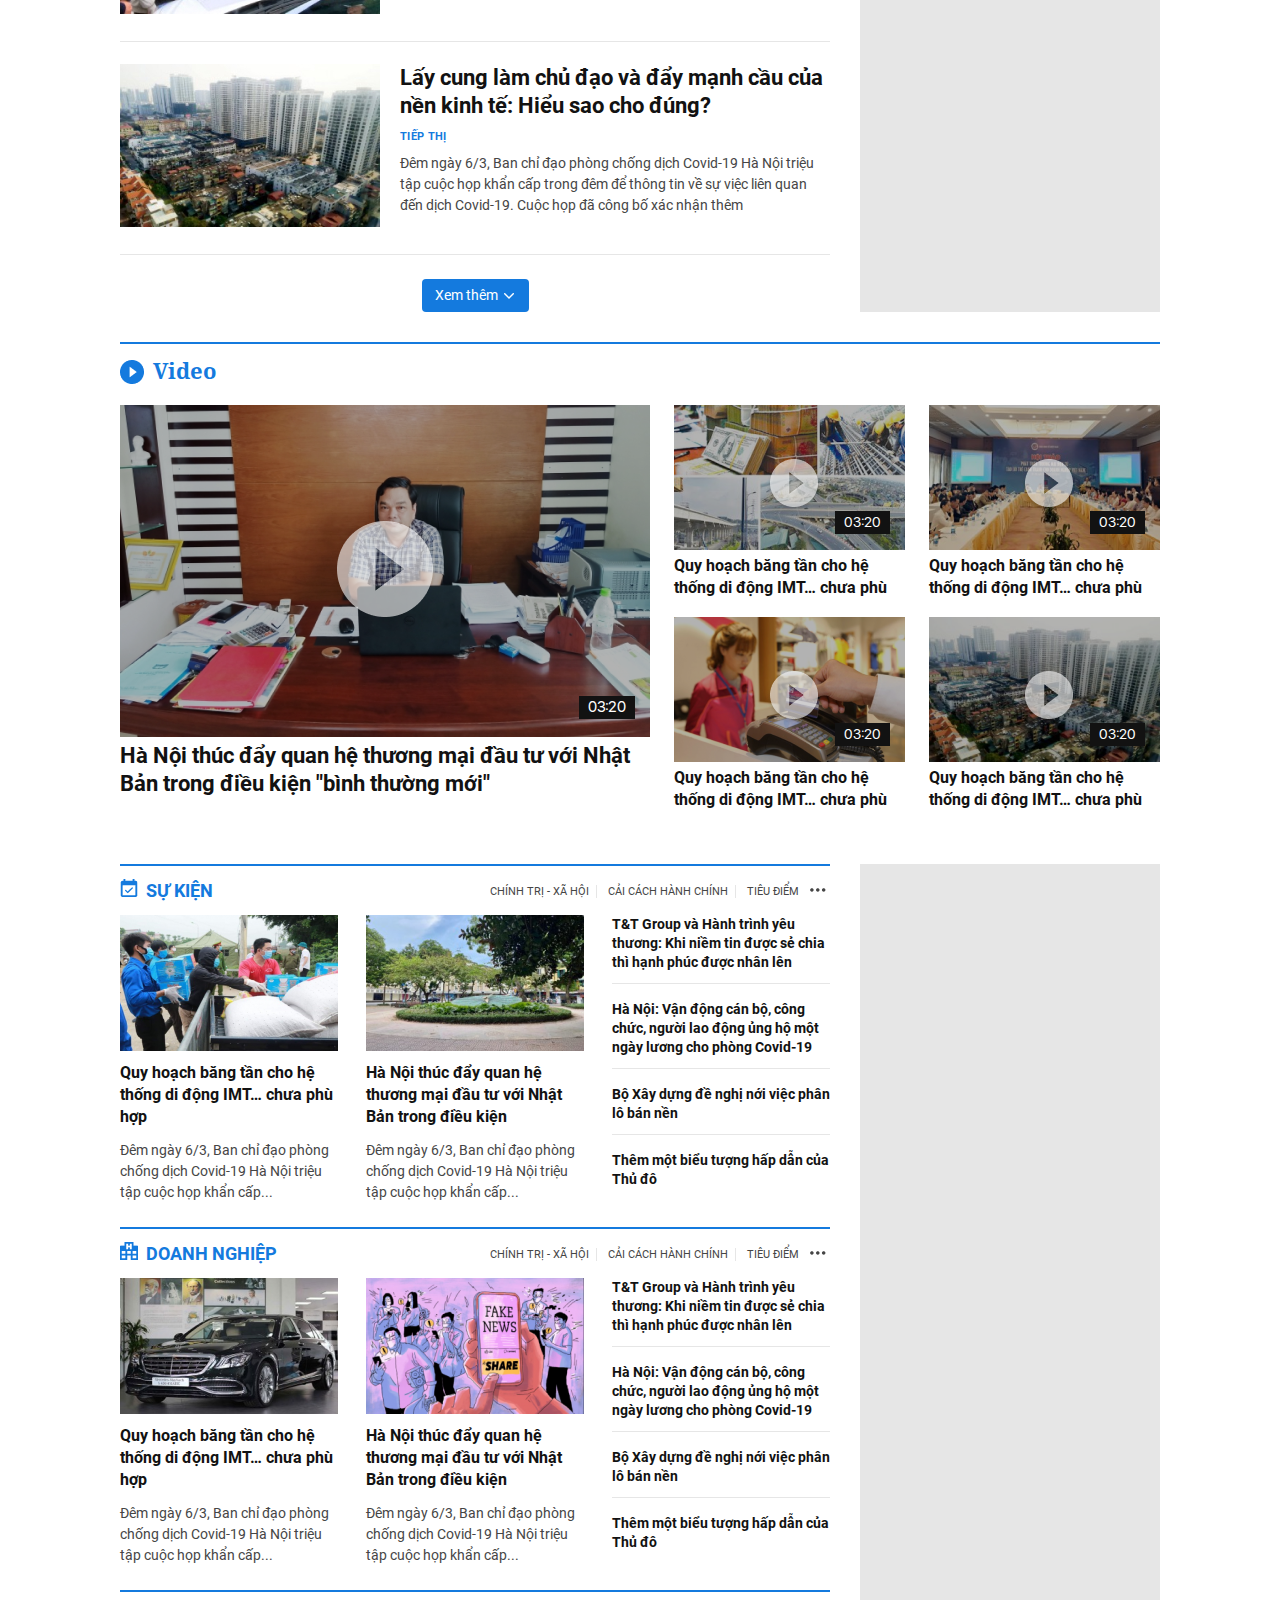
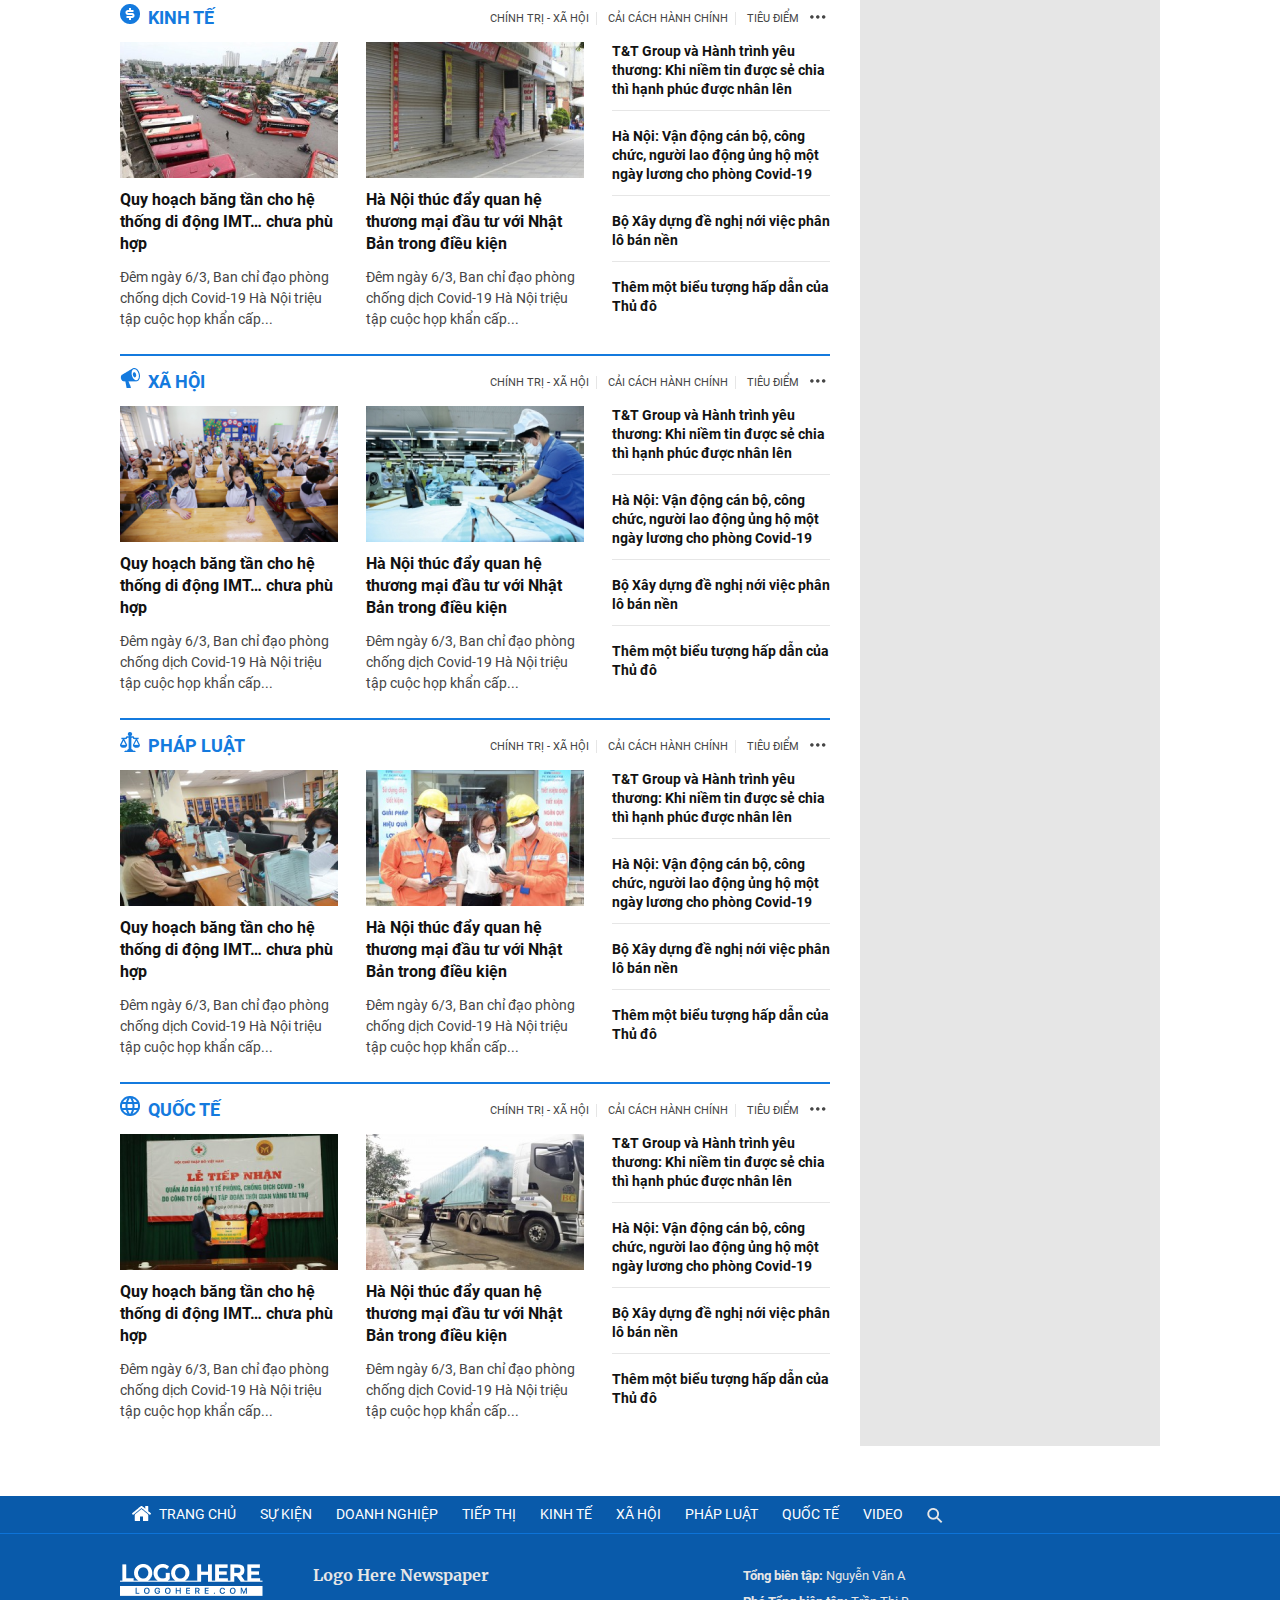
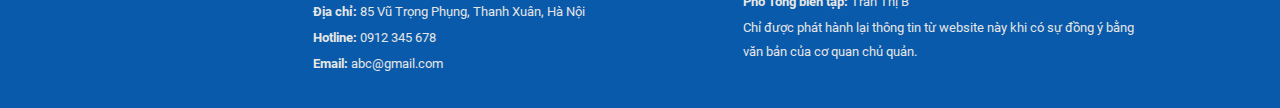
==== commit d1a58ae5: "fix emagazine" ====
--- a/view/index.html
+++ b/view/index.html
@@ -495,7 +495,8 @@
                                             <a href="#" class="main__el-item-title"
                                                 title="Có 1 tỷ đồng nên đầu tư vào phân khúc BĐS nào để sinh lời nhanh chóng?">
                                                 Có 1 tỷ đồng nên đầu tư vào phân khúc
-                                                BĐS nào để sinh lời nhanh chóng?</a>
+                                                BĐS nào để sinh lời nhanh chóng?
+                                            </a>
                                         </h4>
                                     </div>
                                     <div class="main__emagazine-listing-item">
--- a/css/index.css
+++ b/css/index.css
@@ -421,7 +421,7 @@
     color: #147ade;
 }
 .main__news-listing-item{
-    padding: 24px 0px;
+    padding: 22px 0px;
     border-bottom: 1px solid #e6e6e6;
 }
 .main__news-item-content{
@@ -435,8 +435,13 @@
     font: 400 14px Roboto;
     line-height: 1.5;
 }
-.main__el-item-img img{
-    display: block;
+.main__el-item-img{
+    display: block;
+    position: relative;
+    margin-bottom: 4px;
+}
+.main__el-item-img img{    
+    filter: brightness(85%);
 }
 .main__el-item-title{
     color: #121212;
@@ -456,12 +461,11 @@
 .main__emagazine-listing-item{
     width: 200px;
     margin-bottom: 15px;
-    position: relative;
-}
-.main__emagazine-listing-item .main__el-img-emagazine{
-    position: relative;
-    bottom: 29px;
-    left: 12px;
+}
+.main__el-item-img .main__el-img-emagazine{
+    position: absolute;
+    bottom: 10px;
+    left: 10px;
 }
 .main__emagazine-right{
     border-left: 1px solid #e6e6e6;
@@ -469,7 +473,7 @@
     width: 270px;
 }
 .main__mr-news-item{
-    padding: 16px 0px;
+    padding: 16px 0px 11px 0px;
     border-bottom: 1px solid #e6e6e6;   
 }
 .main__category-list-news-item .main__mr-news-item:first-child{
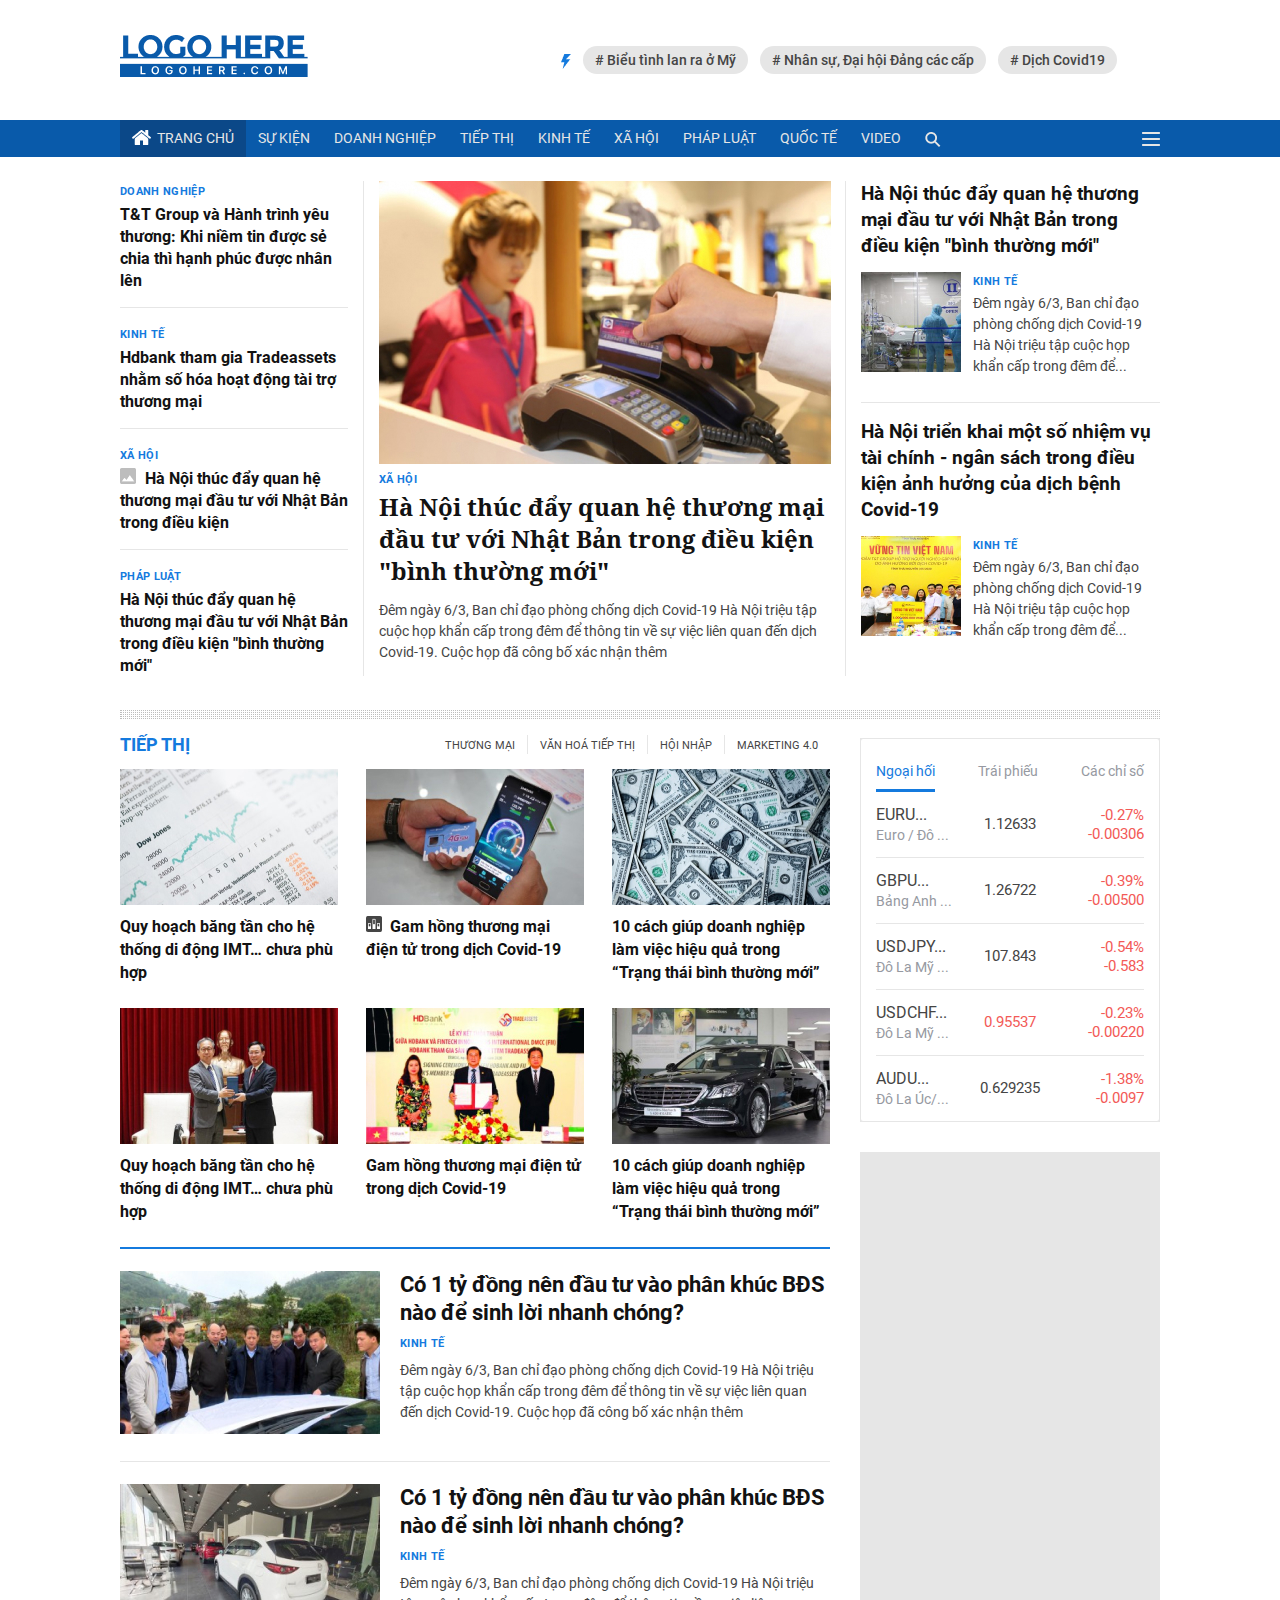
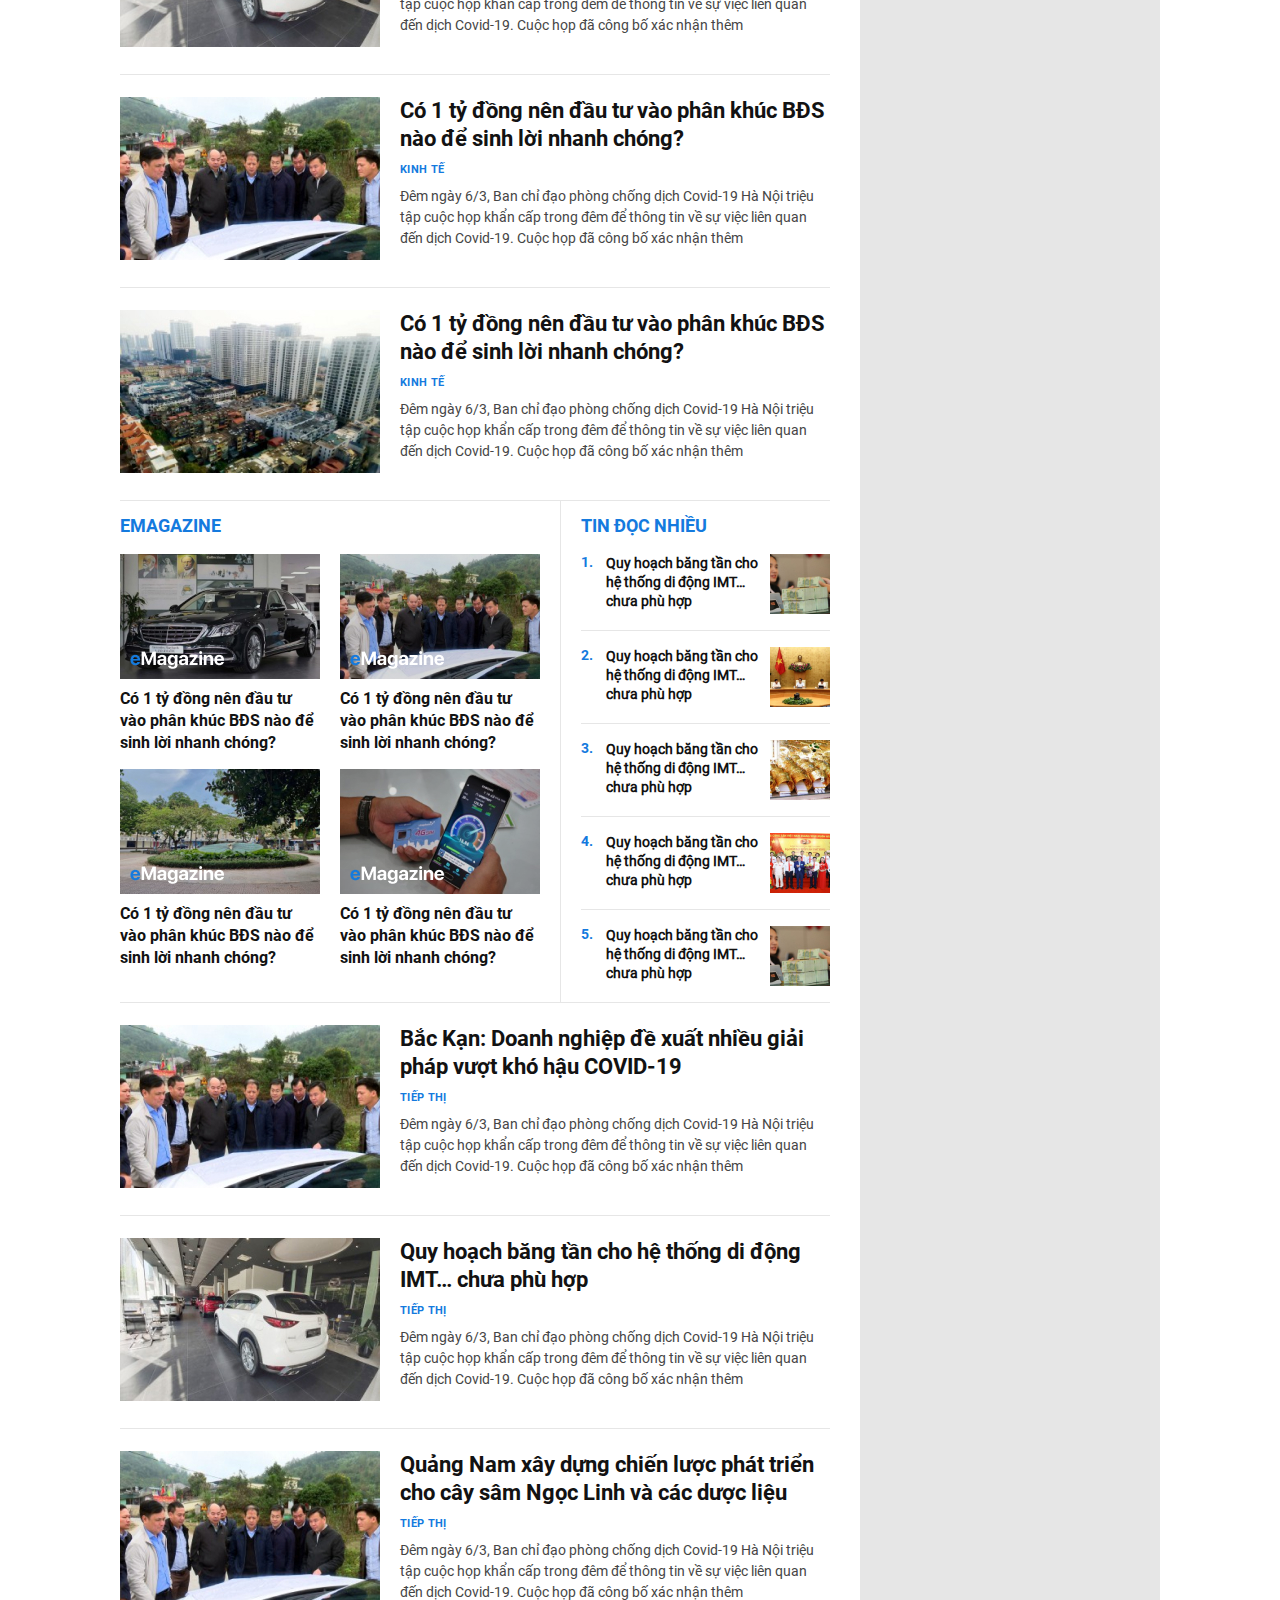
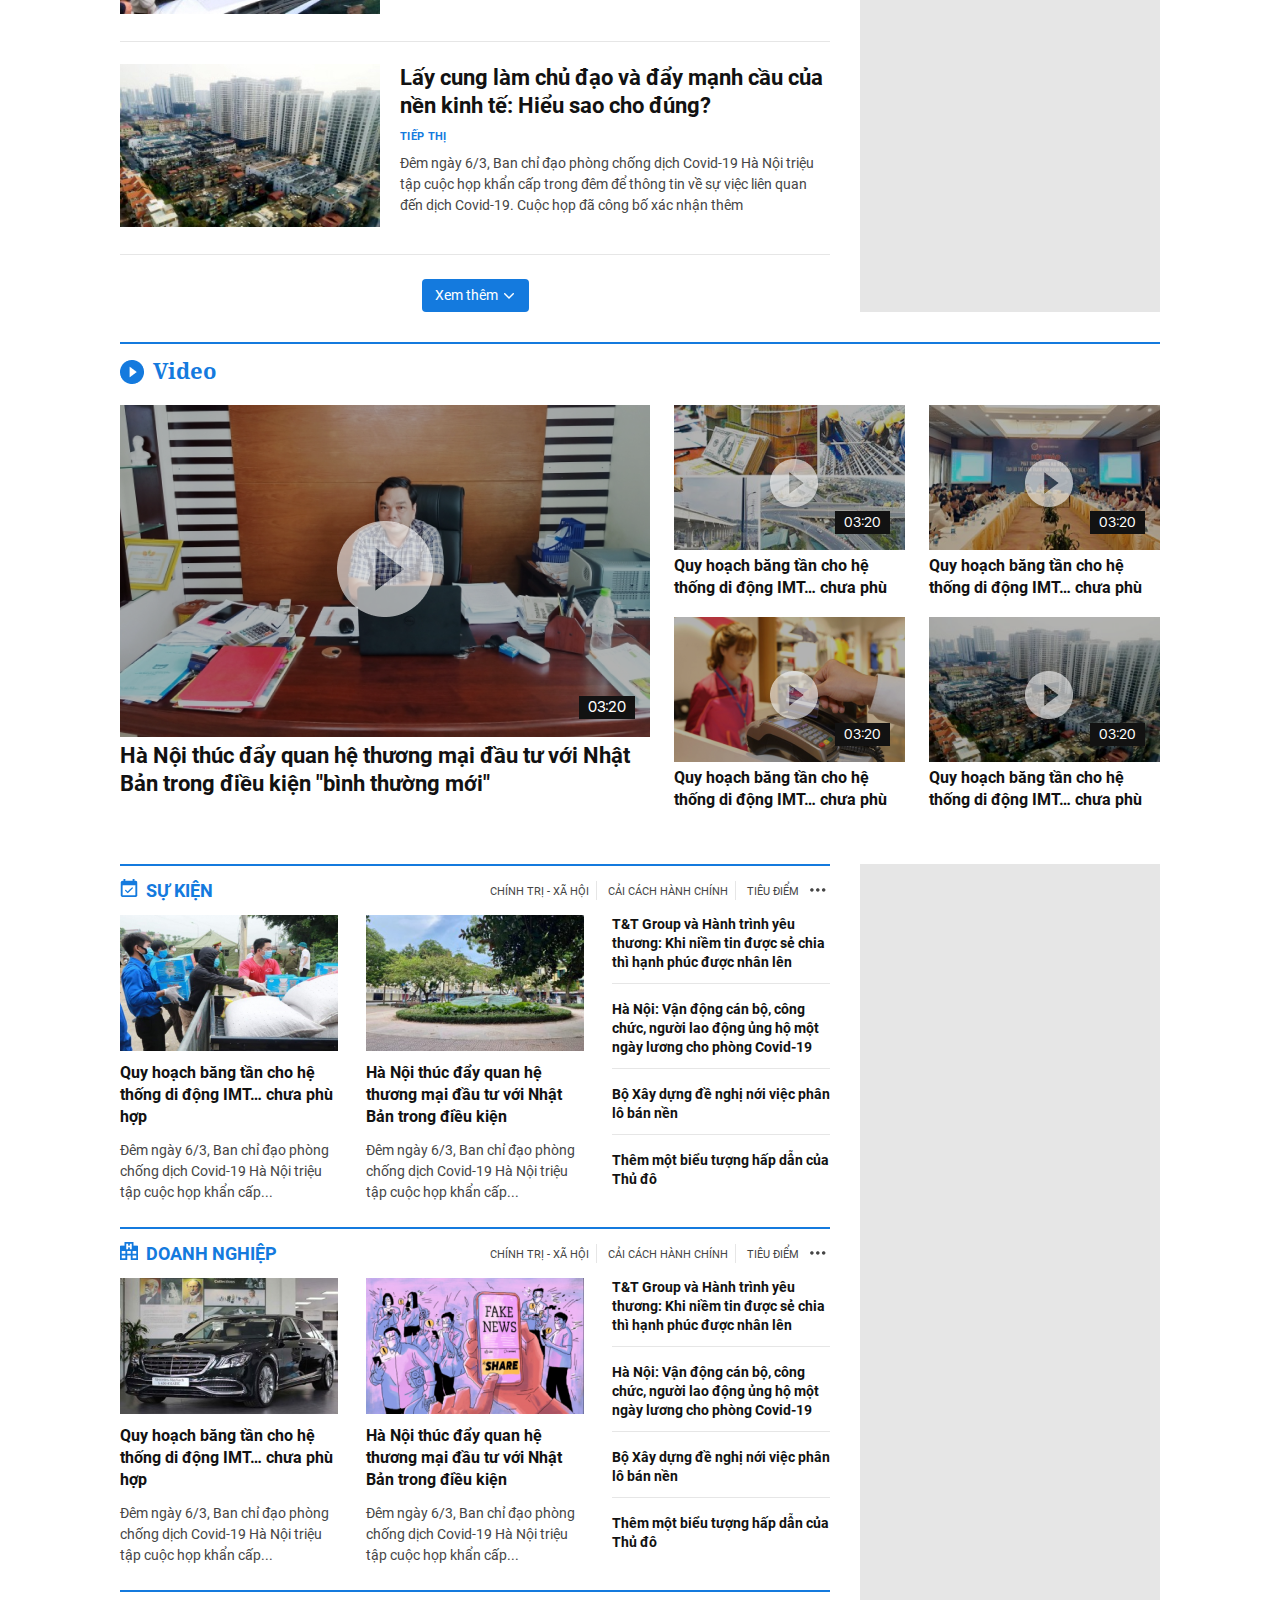
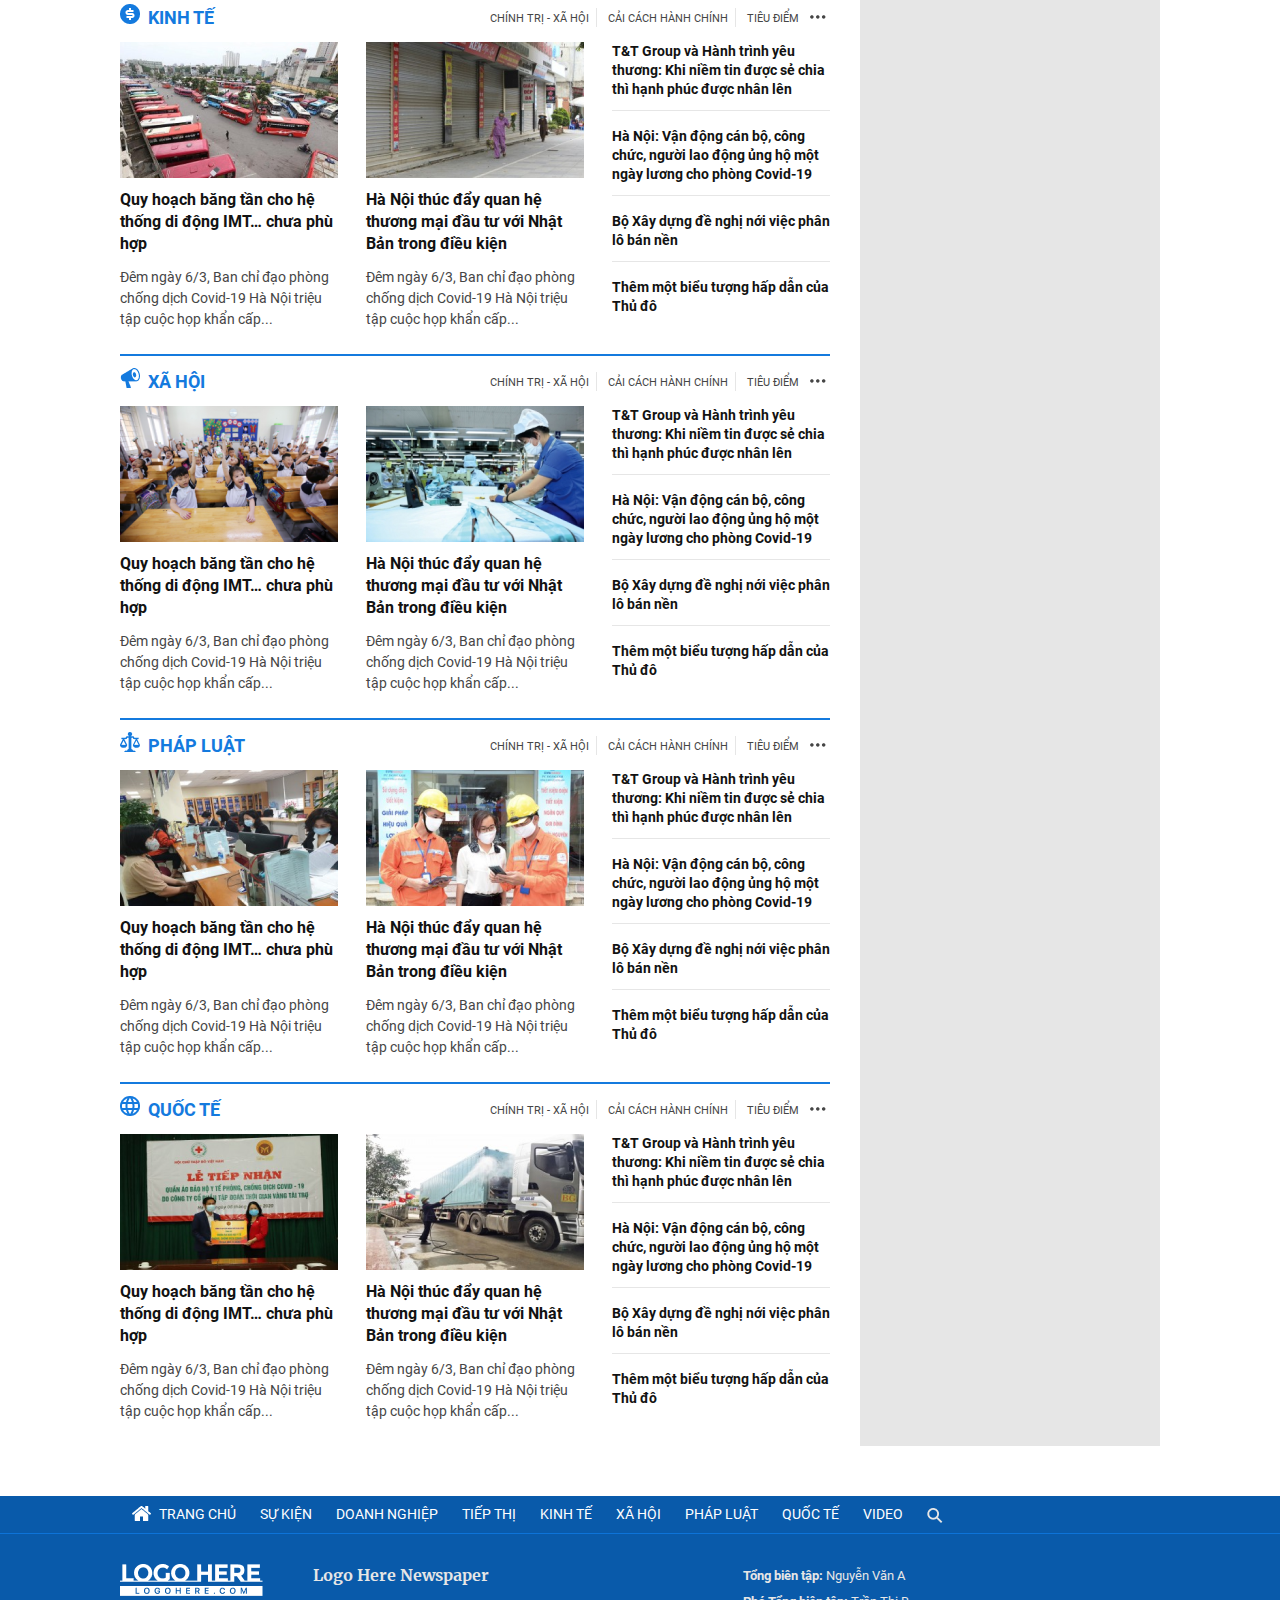
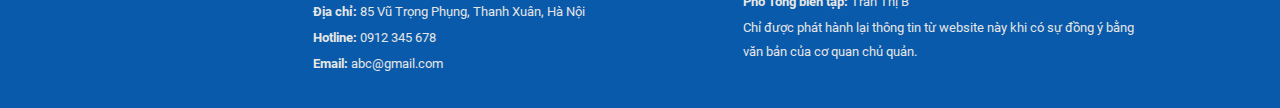
==== commit a765c086: "fix cursor pointer in li tag" ====
--- a/view/index.html
+++ b/view/index.html
@@ -514,7 +514,7 @@
                                                 Có 1 tỷ đồng nên đầu tư vào phân khúc
                                                 BĐS nào để sinh lời nhanh chóng?</a>
                                         </h4>
-                                    </div>
+                                    </div> 
                                     <div class="main__emagazine-listing-item">
                                         <a href="#" class="main__el-item-img">
                                             <img src="../image/e3.jpg" alt="Có 1 tỷ đồng nên đầu tư vào phân khúc
--- a/css/index.css
+++ b/css/index.css
@@ -393,21 +393,25 @@
 .vertical-align-bottom{
     vertical-align: bottom;
 }
-.main__category-title-nav li:nth-child(-n+2) a{
+.main__category-title-nav li:nth-child(-n+2){
     border-right: 1px solid #e6e6e6;
 }
-.main__category-title-nav li:nth-child(-n+3) a{
+.main__category-title-nav li:nth-child(-n+3){
     padding: 0px 7px 0px 11px;
+}
+.main__category-title-nav li a{
     color: #454545;
     font: 400 11px/16px Roboto;
 }
+.main__category-title-marketing li{
+    padding: 0px 12px;
+}
+.main__category-title-marketing li:not(:last-child){
+    border-right: 1px solid #e6e6e6;
+}
 .main__category-title-marketing li a{
-    padding: 0px 12px;
     color: #454545;
     font: 400 11px/16px Roboto;
-}
-.main__category-title-marketing li:not(:last-child) a{
-    border-right: 1px solid #e6e6e6;
 }
 .main__category-title-wrap{
     padding: 12px 0px;
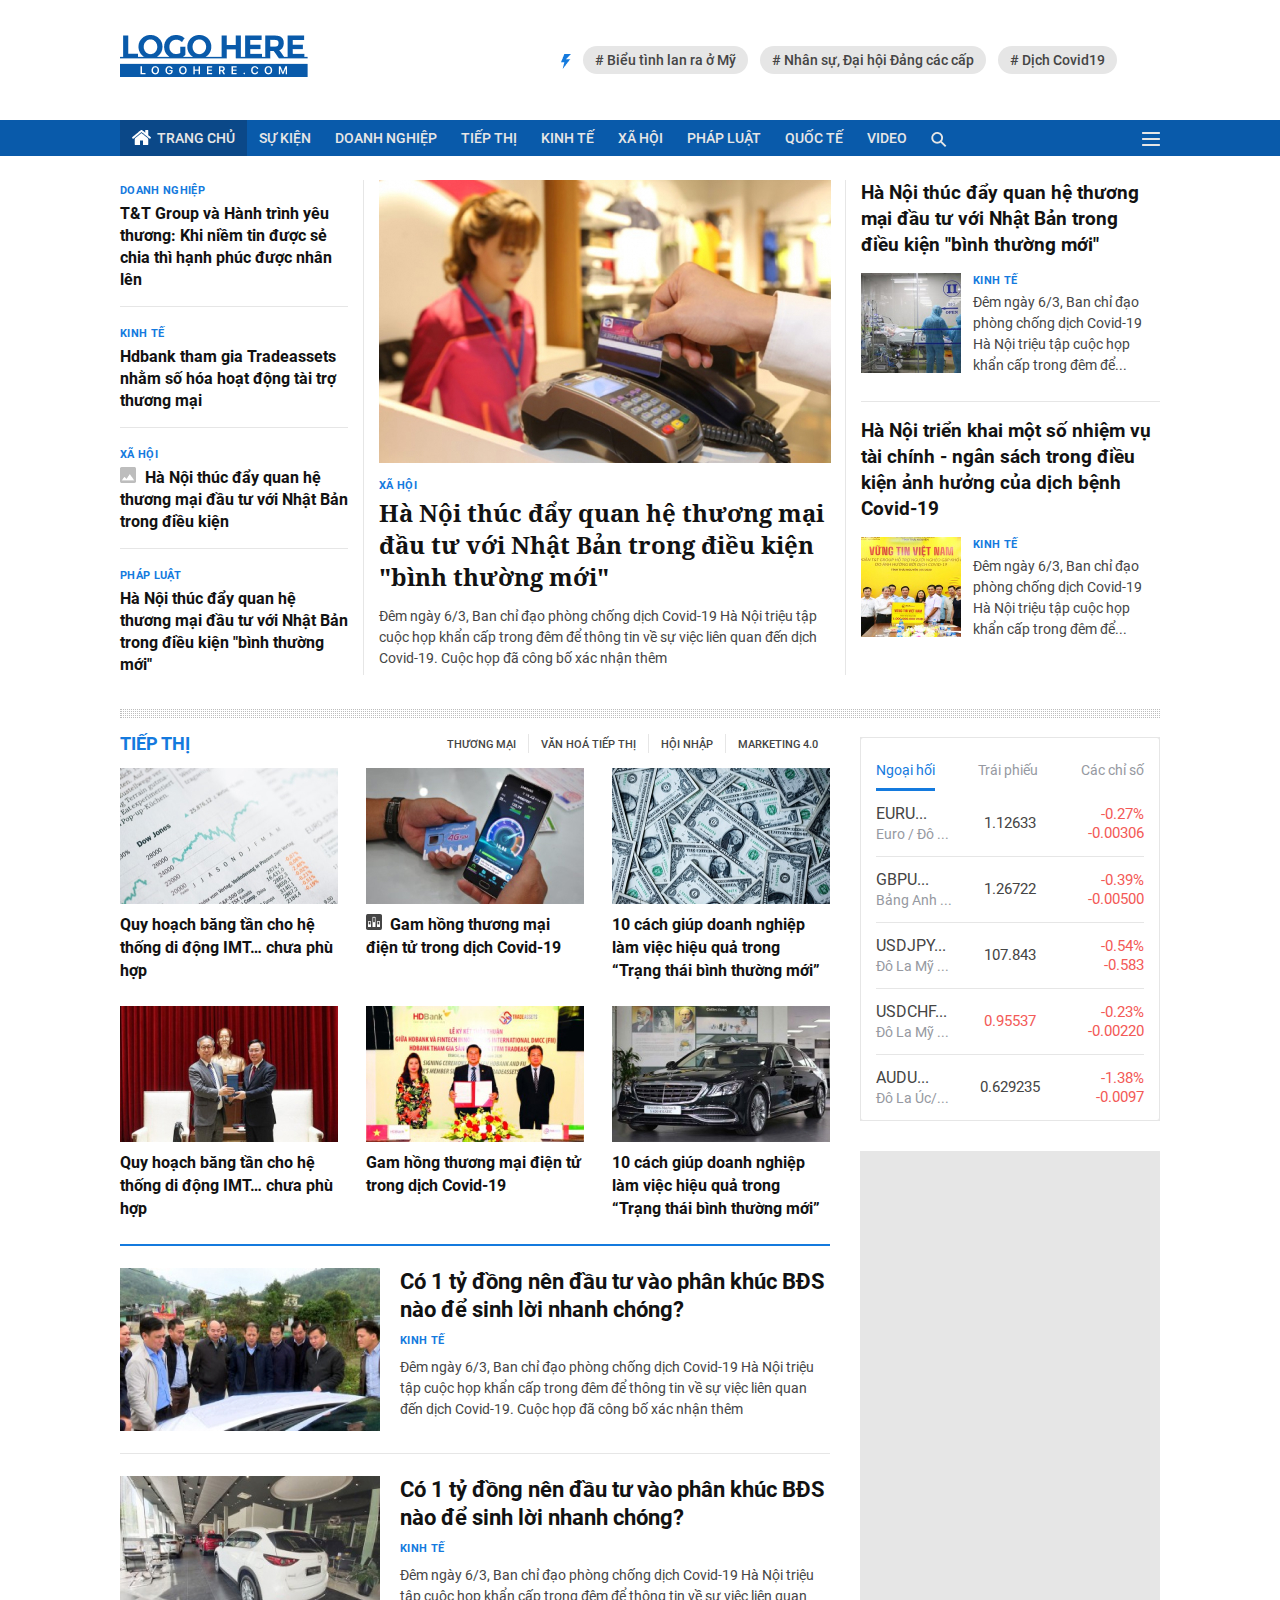
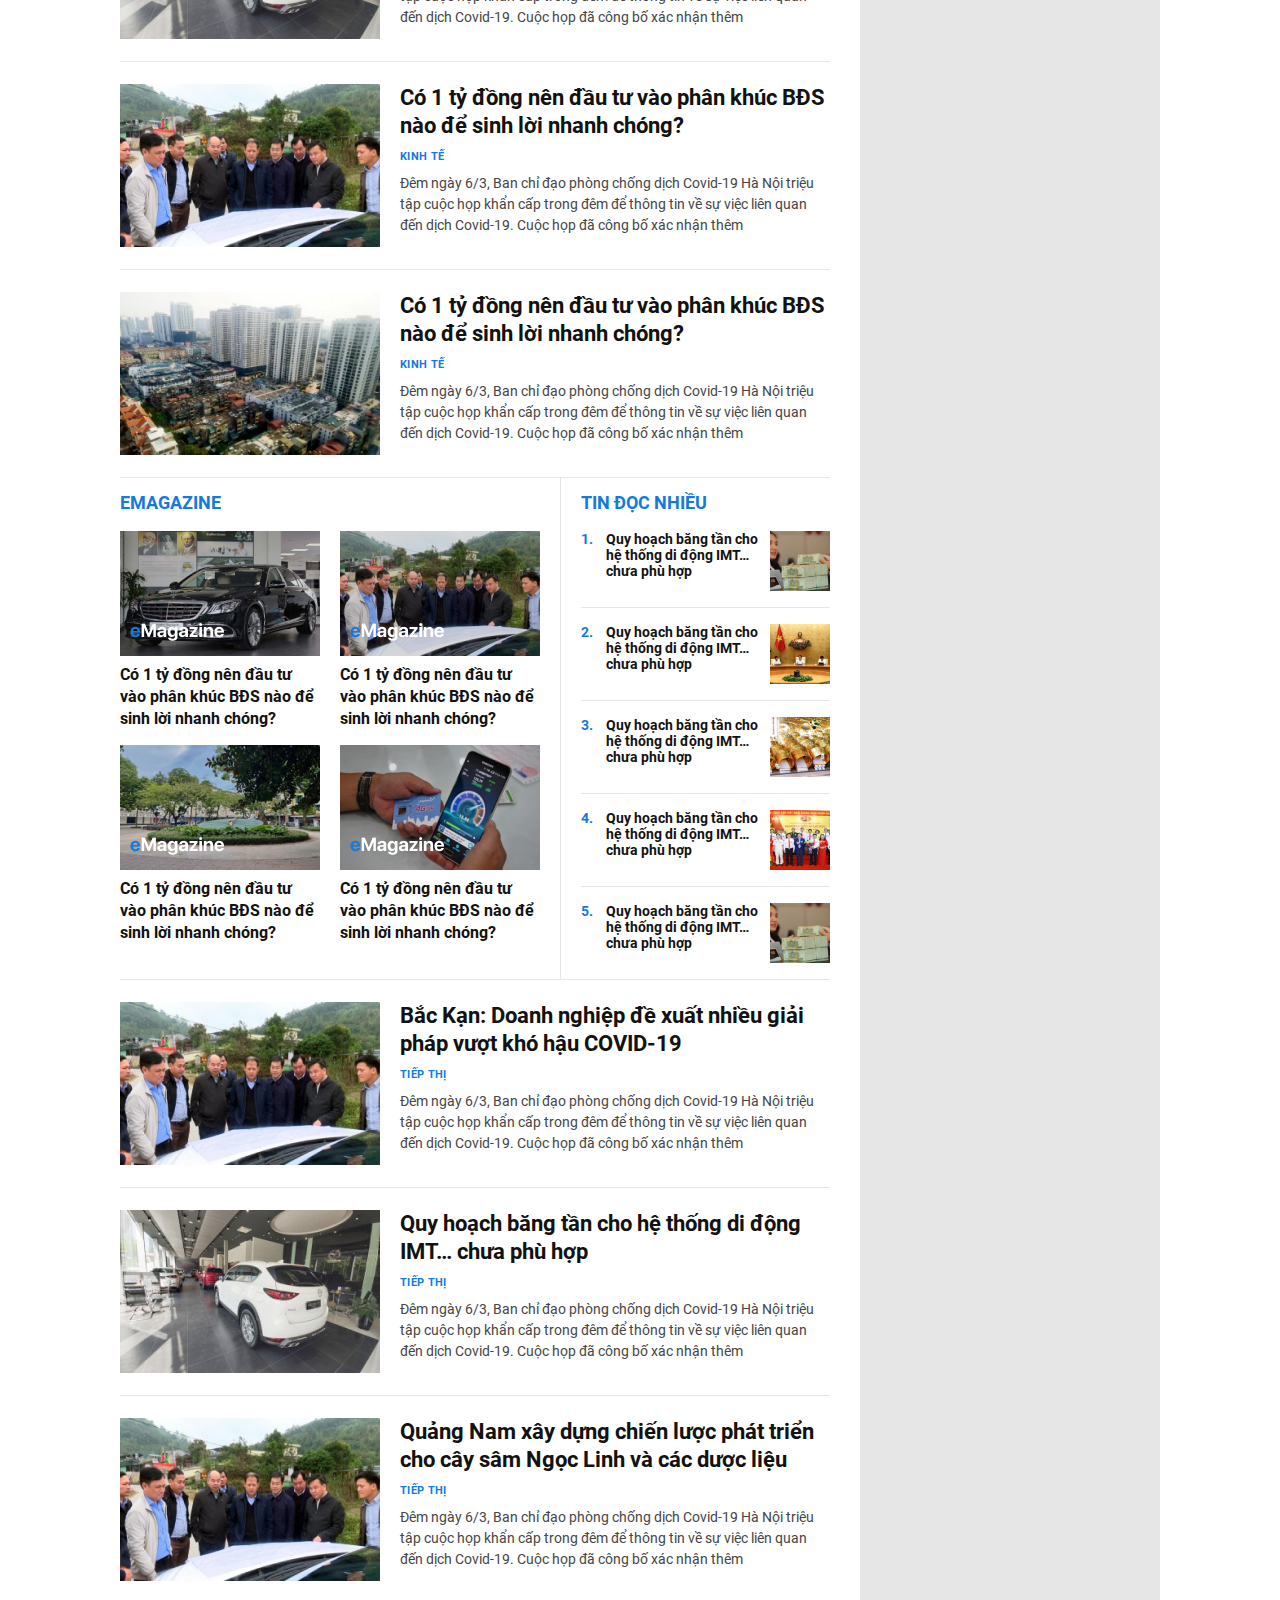
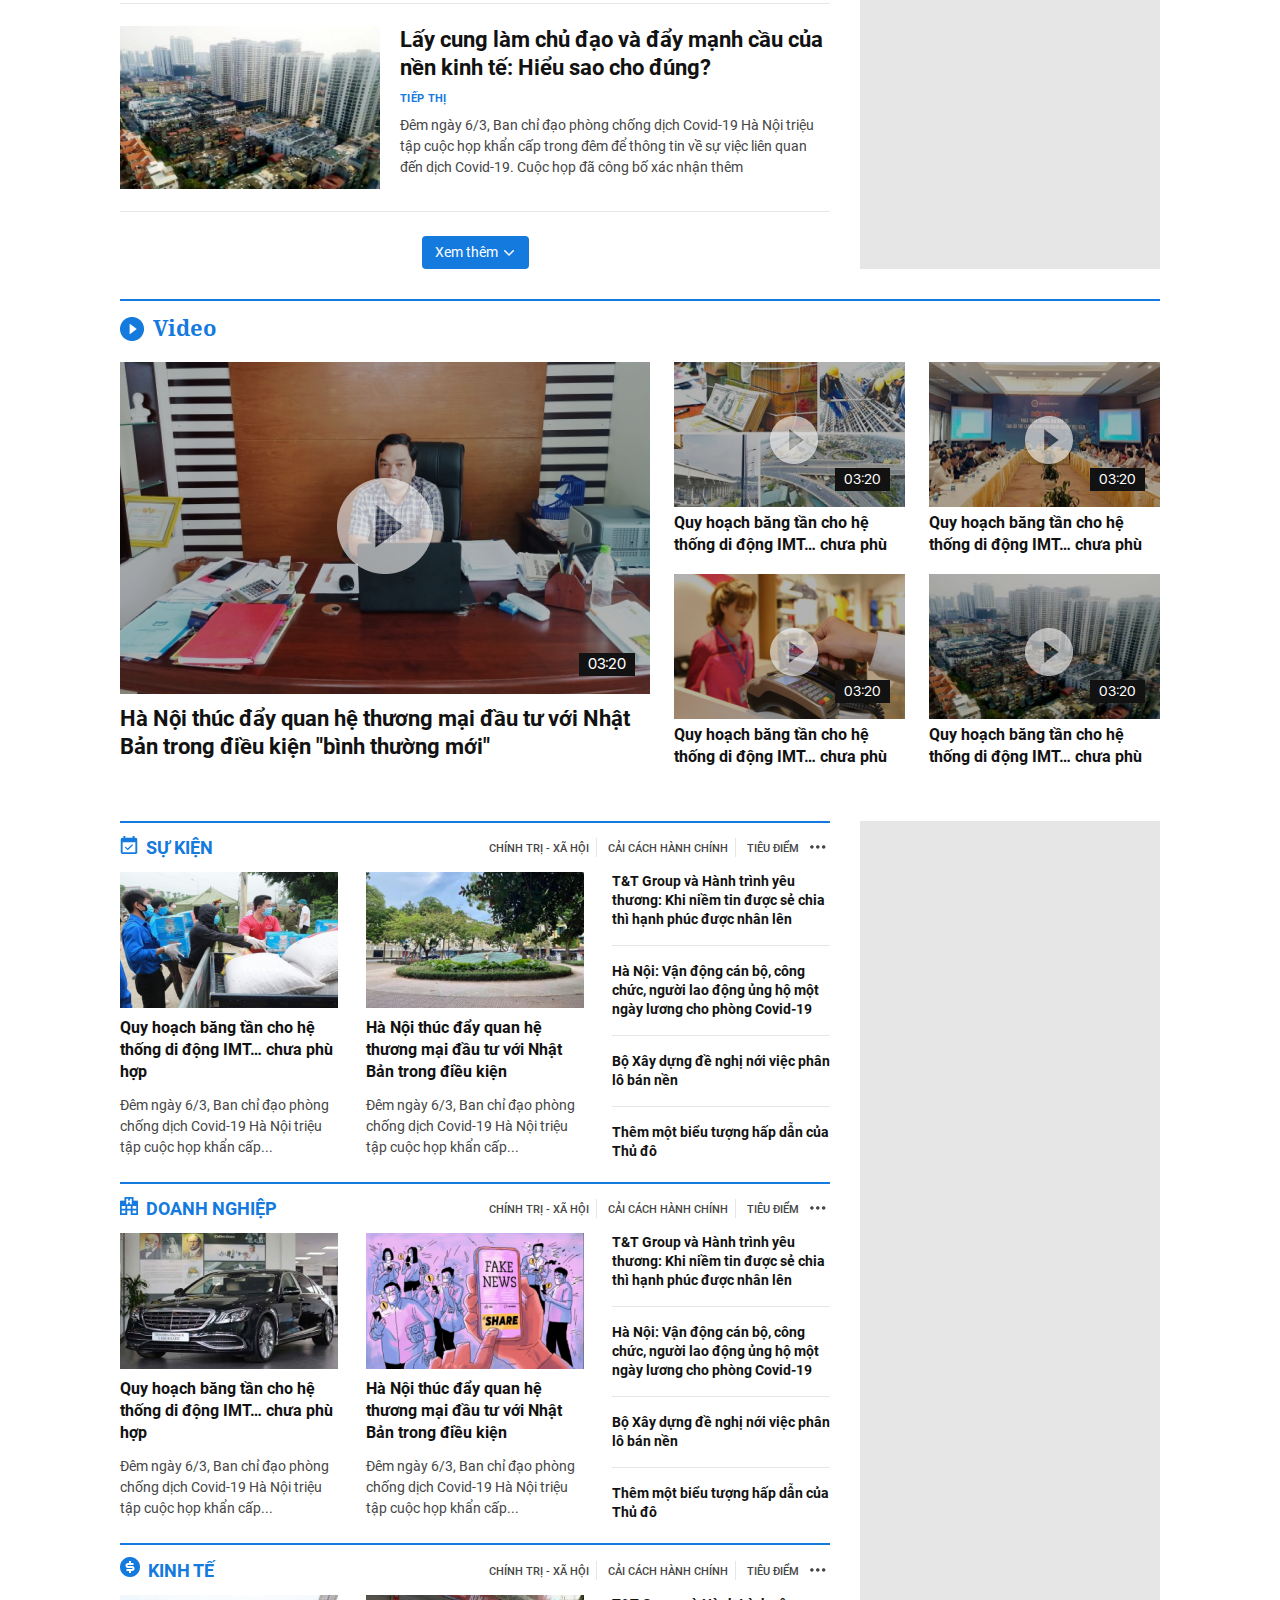
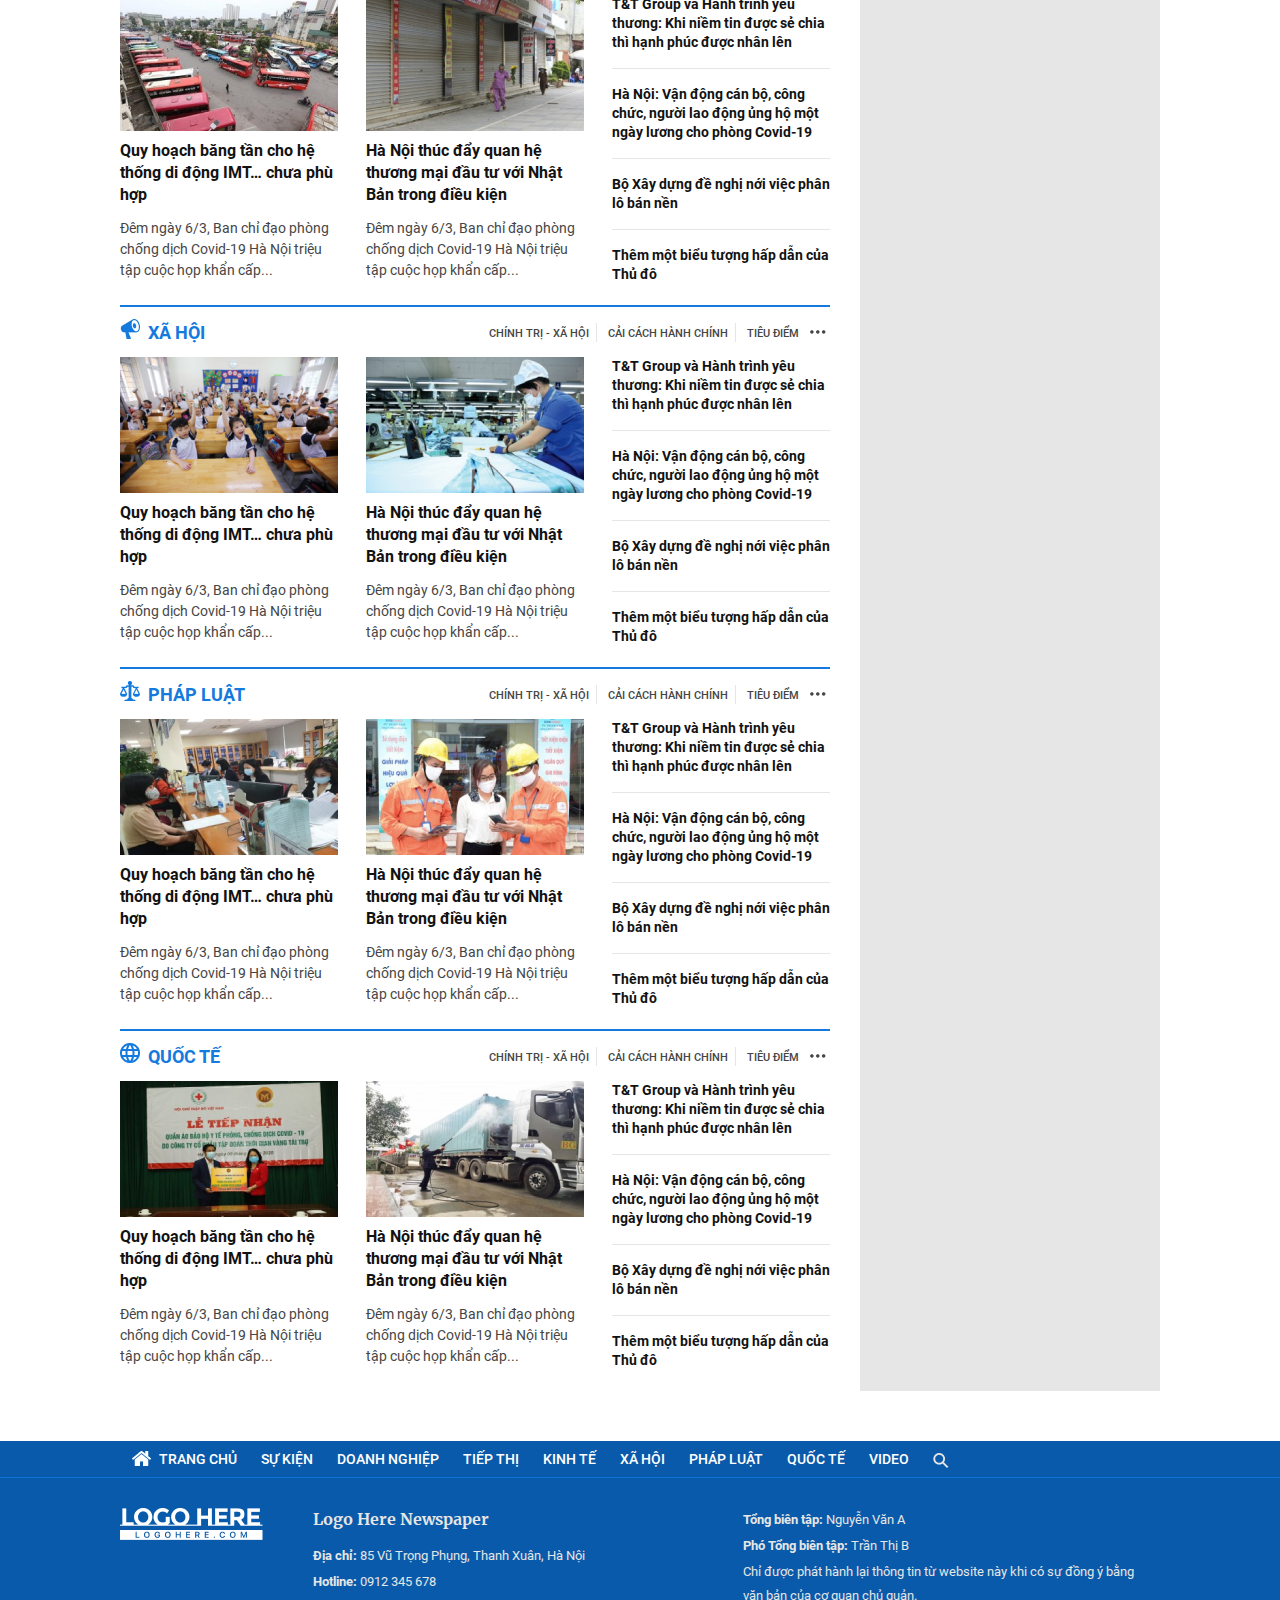
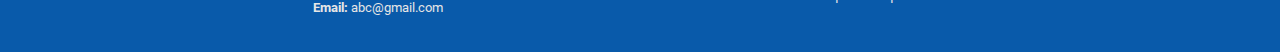
==== commit 5bf36005: "fix tag a at video part" ====
--- a/view/index.html
+++ b/view/index.html
@@ -21,7 +21,7 @@
             <div class="container">
                 <div class="header__top-flex d-flex justify-content-between">
                     <h1 class="header__logo">
-                        <a href="index.html"><i class="sprite sprite-header_logo"></i></a>
+                        <a href="index.html" title="LOGO HERE"><i class="sprite sprite-header_logo"></i></a>
                     </h1>
                     <ul class="header__tags d-flex align-item-center">
                         <li><i class="sprite sprite-vector vertical-align-middle"></i></li>
@@ -217,7 +217,7 @@
                     </div>
                 </div>
                 <div class="main__highlight-news main__highlight-news-pcenter">
-                    <a href="#" class="main__hl-news-img">
+                    <a href="#" class="main__hl-news-img" title="Hà Nội thúc đẩy quan hệ thương mại đầu tư với Nhật Bản trong điều kiện &quot;bình thường mới&quot;">
                         <img src="../image/hightlight-news.jpg"
                             alt="Hà Nội thúc đẩy quan hệ thương mại đầu tư với Nhật Bản trong điều kiện &quot;bình thường mới&quot;">
                     </a>
@@ -228,10 +228,10 @@
                             title="Hà Nội thúc đẩy quan hệ thương mại đầu tư với Nhật Bản trong điều kiện &quot;bình thường mới&quot;">
                             Hà Nội thúc đẩy quan hệ thương mại đầu tư với Nhật Bản trong điều kiện "bình thường mới"
                         </a></h2>
-                    <a href="#" class="main__news-content-des">Đêm ngày 6/3, Ban chỉ đạo phòng chống dịch Covid-19 Hà
+                    <p class="main__news-content-des">Đêm ngày 6/3, Ban chỉ đạo phòng chống dịch Covid-19 Hà
                         Nội triệu
                         tập cuộc họp khẩn cấp trong đêm để thông tin về sự việc liên quan đến dịch Covid-19. Cuộc họp đã
-                        công bố xác nhận thêm</a>
+                        công bố xác nhận thêm</p>
                 </div>
                 <div class="main__hot-news main__hot-news-aside">
                     <div class="main__hot-news-item">
@@ -479,7 +479,7 @@
                         <div class="main__emagazine d-flex">
                             <div class="main__emagazine-left">
                                 <h3>
-                                    <a href="#" class="main__category-title-name text-uppercase">Emagazine</a>
+                                    <a href="#" class="main__category-title-name text-uppercase" title="Emagazine">Emagazine</a>
                                 </h3>
                                 <div class="main__emagazine-listing d-flex justify-content-between flex-wrap">
                                     <div class="main__emagazine-listing-item">
@@ -547,7 +547,7 @@
                             </div>
                             <div class="main__emagazine-right">
                                 <h3>
-                                    <a href="#" class="main__category-title-name text-uppercase">Tin đọc nhiều</a>
+                                    <a href="#" class="main__category-title-name text-uppercase" title="Tin đọc nhiều">Tin đọc nhiều</a>
                                 </h3>
                                 <div class="main__most-reading-list">
                                     <div class="main__mr-news-item d-flex">
@@ -786,7 +786,7 @@
                     </div>
                     <div class="main__video-flex d-flex">
                         <div class="main__highlight-video">
-                            <a href="#">
+                            <a href="#" title="Hà Nội thúc đẩy quan hệ thương mại đầu tư với Nhật Bản trong điều kiện &quot;bình thường mới&quot;">
                                 <img src="../image/video1.png" class="main__video-img"
                                     alt="Hà Nội thúc đẩy quan hệ thương mại đầu tư với Nhật Bản trong điều kiện &quot;bình thường mới&quot;">
                                 <span class="main__video-btn"><i class="sprite sprite-playBig"></i></span>
@@ -799,7 +799,7 @@
                         </div>
                         <div class="main__video-grid d-flex justify-content-between flex-wrap">
                             <div class="main__video-item">
-                                <a href="#">
+                                <a href="#" title="Quy hoạch băng tần cho hệ thống di động IMT… chưa phù">
                                     <img src="../image/video2.png" class="main__video-img"
                                         alt="Quy hoạch băng tần cho hệ thống di động IMT… chưa phù">
                                     <span class="main__video-btn"><i class="sprite sprite-playSmall"></i></span>
@@ -810,7 +810,7 @@
                                     Quy hoạch băng tần cho hệ thống di động IMT… chưa phù</a>
                             </div>
                             <div class="main__video-item">
-                                <a href="#">
+                                <a href="#" title="Quy hoạch băng tần cho hệ thống di động IMT… chưa phù">
                                     <img src="../image/video3.png" class="main__video-img"
                                         alt="Quy hoạch băng tần cho hệ thống di động IMT… chưa phù">
                                     <span class="main__video-btn"><i class="sprite sprite-playSmall"></i></span>
@@ -821,7 +821,7 @@
                                     Quy hoạch băng tần cho hệ thống di động IMT… chưa phù</a>
                             </div>
                             <div class="main__video-item">
-                                <a href="#">
+                                <a href="#" title="Quy hoạch băng tần cho hệ thống di động IMT… chưa phù">
                                     <img src="../image/video4.png" class="main__video-img"
                                         alt="Quy hoạch băng tần cho hệ thống di động IMT… chưa phù">
                                     <span class="main__video-btn"><i class="sprite sprite-playSmall"></i></span>
@@ -832,7 +832,7 @@
                                     Quy hoạch băng tần cho hệ thống di động IMT… chưa phù</a>
                             </div>
                             <div class="main__video-item">
-                                <a href="#">
+                                <a href="#" title="Quy hoạch băng tần cho hệ thống di động IMT… chưa phù">
                                     <img src="../image/video5.png" class="main__video-img"
                                         alt="Quy hoạch băng tần cho hệ thống di động IMT… chưa phù">
                                     <span class="main__video-btn"><i class="sprite sprite-playSmall"></i></span>
--- a/css/index.css
+++ b/css/index.css
@@ -210,6 +210,7 @@
 .main__navbar-menu a{
     color: #e6e6e6;
     padding: 9px 12px;
+    font: 500 14px/18px RobotoMedium;
 }
 .main__navbar-menu a:hover{
     color: white;
@@ -270,6 +271,10 @@
 .main__hl-h2{
     margin-bottom: 13px;
 }
+.main__hl-news-img img{
+    display: block;
+    margin-bottom: 12px;
+}
 .main__highlight-news-title{
     font: 700 24px/32px Noto;
     color: #121212;
@@ -296,6 +301,9 @@
     font: 500 19px/26px RobotoBold;
     color: #121212;
 } 
+.main__news-flex img{
+    display: block;
+}
 .main__hna-content{
     padding-left: 12px;
 }
@@ -381,7 +389,10 @@
     color: #121212;
 }
 .main__col-item-img{
-    margin-bottom: 5px;
+    margin-bottom: 9px;
+    display: block;
+}
+.main__col-item-img img{
     display: block;
 }
 .vertical-align-middle{
@@ -401,7 +412,7 @@
 }
 .main__category-title-nav li a{
     color: #454545;
-    font: 400 11px/16px Roboto;
+    font: 500 11px/16px RobotoMedium;
 }
 .main__category-title-marketing li{
     padding: 0px 12px;
@@ -411,7 +422,7 @@
 }
 .main__category-title-marketing li a{
     color: #454545;
-    font: 400 11px/16px Roboto;
+    font: 500 11px/16px RobotoMedium;
 }
 .main__category-title-wrap{
     padding: 12px 0px;
@@ -429,7 +440,10 @@
     border-bottom: 1px solid #e6e6e6;
 }
 .main__news-item-content{
-margin-left: 20px;
+    margin-left: 20px;
+}
+.main__news-item-img img{
+    display: block;
 }
 .main__news-item-title{
     font: 500 22px/28px RobotoBold;
@@ -440,12 +454,12 @@
     line-height: 1.5;
 }
 .main__el-item-img{
-    display: block;
     position: relative;
-    margin-bottom: 4px;
+    margin-bottom: 8px;
 }
 .main__el-item-img img{    
     filter: brightness(85%);
+    display: block;
 }
 .main__el-item-title{
     color: #121212;
@@ -466,6 +480,9 @@
     width: 200px;
     margin-bottom: 15px;
 }
+.main__emagazine-listing-item .main__el-item-img{
+    display: block;
+}
 .main__el-item-img .main__el-img-emagazine{
     position: absolute;
     bottom: 10px;
@@ -477,7 +494,7 @@
     width: 270px;
 }
 .main__mr-news-item{
-    padding: 16px 0px 11px 0px;
+    padding: 16px 0px 16px 0px;
     border-bottom: 1px solid #e6e6e6;   
 }
 .main__category-list-news-item .main__mr-news-item:first-child{
@@ -492,13 +509,16 @@
 .main__mr-item-no{
     width: 19px;
     color: #147ade;
-    font: 400 14px RobotoBold;
+    font: 500 14px RobotoBold;
+}
+.main__mr-item-img img{
+    display: block;
 }
 .main__mr-item-title{
     margin-left: 6px;
     width: calc(100% - 80px);
     color: #121212;
-    font-weight: 600;
+    font: 500 14px RobotoBold;
 }
 .main__viewmore-btn{
     width: 107px;
@@ -574,6 +594,13 @@
 }
 .main__video-img{
     filter: brightness(70%);
+    display: block;
+}
+.main__highlight-video .main__video-img{
+    margin-bottom: 11px;
+}
+.main__video-grid .main__video-img{
+    margin-bottom: 5px;
 }
 .main__video-item .main__video-title{
     font: 500 16px/22px RobotoBold;
